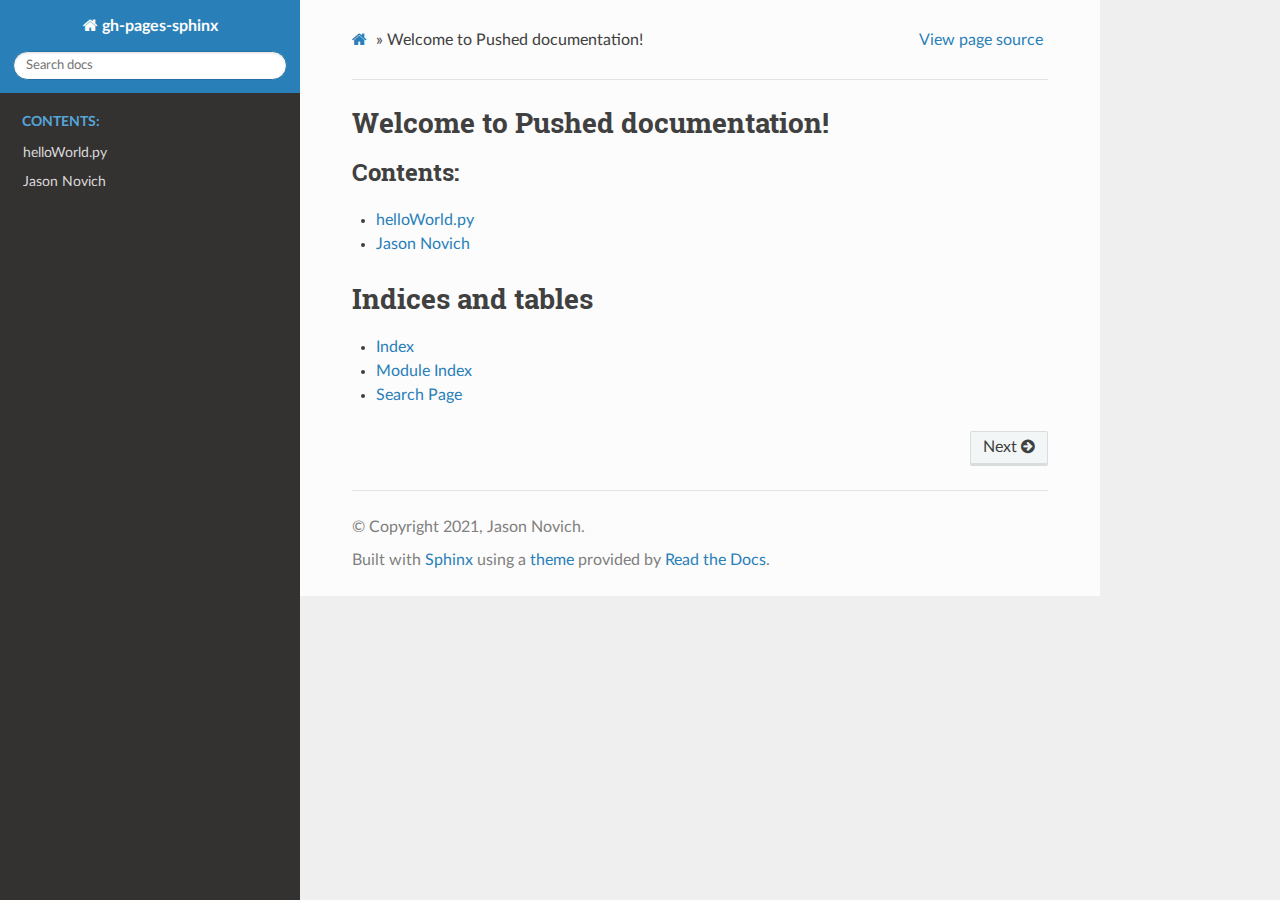
==== docs/_build/html/index.html @ b385422e "edited jason_novich_Profile.rst" ====
<!DOCTYPE html>
<html class="writer-html5" lang="en" >
<head>
  <meta charset="utf-8" />
  
  <meta name="viewport" content="width=device-width, initial-scale=1.0" />
  
  <title>Welcome to Pushed documentation! &mdash; gh-pages-sphinx 1.0.0 documentation</title>
  

  
  <link rel="stylesheet" href="_static/css/theme.css" type="text/css" />
  <link rel="stylesheet" href="_static/pygments.css" type="text/css" />

  
  

  
  

  

  
  <!--[if lt IE 9]>
    <script src="_static/js/html5shiv.min.js"></script>
  <![endif]-->
  
    
      <script type="text/javascript" id="documentation_options" data-url_root="./" src="_static/documentation_options.js"></script>
        <script src="_static/jquery.js"></script>
        <script src="_static/underscore.js"></script>
        <script src="_static/doctools.js"></script>
        <script src="_static/language_data.js"></script>
    
    <script type="text/javascript" src="_static/js/theme.js"></script>

    
    <link rel="index" title="Index" href="genindex.html" />
    <link rel="search" title="Search" href="search.html" />
    <link rel="next" title="helloWorld.py" href="autodoc.html" /> 
</head>

<body class="wy-body-for-nav">

   
  <div class="wy-grid-for-nav">
    
    <nav data-toggle="wy-nav-shift" class="wy-nav-side">
      <div class="wy-side-scroll">
        <div class="wy-side-nav-search" >
          

          
            <a href="#" class="icon icon-home"> gh-pages-sphinx
          

          
          </a>

          

          
<div role="search">
  <form id="rtd-search-form" class="wy-form" action="search.html" method="get">
    <input type="text" name="q" placeholder="Search docs" />
    <input type="hidden" name="check_keywords" value="yes" />
    <input type="hidden" name="area" value="default" />
  </form>
</div>

          
        </div>

        
        <div class="wy-menu wy-menu-vertical" data-spy="affix" role="navigation" aria-label="main navigation">
          
            
            
              
            
            
              <p class="caption"><span class="caption-text">Contents:</span></p>
<ul>
<li class="toctree-l1"><a class="reference internal" href="autodoc.html">helloWorld.py</a></li>
<li class="toctree-l1"><a class="reference internal" href="src/jason_novich_Profile.html">Jason Novich</a></li>
</ul>

            
          
        </div>
        
      </div>
    </nav>

    <section data-toggle="wy-nav-shift" class="wy-nav-content-wrap">

      
      <nav class="wy-nav-top" aria-label="top navigation">
        
          <i data-toggle="wy-nav-top" class="fa fa-bars"></i>
          <a href="#">gh-pages-sphinx</a>
        
      </nav>


      <div class="wy-nav-content">
        
        <div class="rst-content">
        
          

















<div role="navigation" aria-label="breadcrumbs navigation">

  <ul class="wy-breadcrumbs">
    
      <li><a href="#" class="icon icon-home"></a> &raquo;</li>
        
      <li>Welcome to Pushed documentation!</li>
    
    
      <li class="wy-breadcrumbs-aside">
        
          
            <a href="_sources/index.rst.txt" rel="nofollow"> View page source</a>
          
        
      </li>
    
  </ul>

  
  <hr/>
</div>
          <div role="main" class="document" itemscope="itemscope" itemtype="http://schema.org/Article">
           <div itemprop="articleBody">
            
  <div class="section" id="welcome-to-pushed-documentation">
<h1>Welcome to Pushed documentation!<a class="headerlink" href="#welcome-to-pushed-documentation" title="Permalink to this headline">¶</a></h1>
<div class="toctree-wrapper compound">
<p class="caption"><span class="caption-text">Contents:</span></p>
<ul>
<li class="toctree-l1"><a class="reference internal" href="autodoc.html">helloWorld.py</a></li>
<li class="toctree-l1"><a class="reference internal" href="src/jason_novich_Profile.html">Jason Novich</a></li>
</ul>
</div>
</div>
<div class="section" id="indices-and-tables">
<h1>Indices and tables<a class="headerlink" href="#indices-and-tables" title="Permalink to this headline">¶</a></h1>
<ul class="simple">
<li><p><a class="reference internal" href="genindex.html"><span class="std std-ref">Index</span></a></p></li>
<li><p><a class="reference internal" href="py-modindex.html"><span class="std std-ref">Module Index</span></a></p></li>
<li><p><a class="reference internal" href="search.html"><span class="std std-ref">Search Page</span></a></p></li>
</ul>
</div>


           </div>
           
          </div>
          <footer>
    <div class="rst-footer-buttons" role="navigation" aria-label="footer navigation">
        <a href="autodoc.html" class="btn btn-neutral float-right" title="helloWorld.py" accesskey="n" rel="next">Next <span class="fa fa-arrow-circle-right" aria-hidden="true"></span></a>
    </div>

  <hr/>

  <div role="contentinfo">
    <p>
        &#169; Copyright 2021, Jason Novich.

    </p>
  </div>
    
    
    
    Built with <a href="https://www.sphinx-doc.org/">Sphinx</a> using a
    
    <a href="https://github.com/readthedocs/sphinx_rtd_theme">theme</a>
    
    provided by <a href="https://readthedocs.org">Read the Docs</a>. 

</footer>
        </div>
      </div>

    </section>

  </div>
  

  <script type="text/javascript">
      jQuery(function () {
          SphinxRtdTheme.Navigation.enable(true);
      });
  </script>

  
  
    
   

</body>
</html>
---- docs/_build/html/_static/css/theme.css ----
html {
    box-sizing: border-box
}

*, :after, :before {
    box-sizing: inherit
}

article, aside, details, figcaption, figure, footer, header, hgroup, nav, section {
    display: block
}

audio, canvas, video {
    display: inline-block;
    *display: inline;
    *zoom: 1
}

[hidden], audio:not([controls]) {
    display: none
}

* {
    -webkit-box-sizing: border-box;
    -moz-box-sizing: border-box;
    box-sizing: border-box
}

html {
    font-size: 100%;
    -webkit-text-size-adjust: 100%;
    -ms-text-size-adjust: 100%
}

body {
    margin: 0
}

a:active, a:hover {
    outline: 0
}

abbr[title] {
    border-bottom: 1px dotted
}

b, strong {
    font-weight: 700
}

blockquote {
    margin: 0
}

dfn {
    font-style: italic
}

ins {
    background: #ff9;
    text-decoration: none
}

ins, mark {
    color: #000
}

mark {
    background: #ff0;
    font-style: italic;
    font-weight: 700
}

.rst-content code, .rst-content tt, code, kbd, pre, samp {
    font-family: monospace, serif;
    _font-family: courier new, monospace;
    font-size: 1em
}

pre {
    white-space: pre
}

q {
    quotes: none
}

q:after, q:before {
    content: "";
    content: none
}

small {
    font-size: 85%
}

sub, sup {
    font-size: 75%;
    line-height: 0;
    position: relative;
    vertical-align: baseline
}

sup {
    top: -.5em
}

sub {
    bottom: -.25em
}

dl, ol, ul {
    margin: 0;
    padding: 0;
    list-style: none;
    list-style-image: none
}

li {
    list-style: none
}

dd {
    margin: 0
}

img {
    border: 0;
    -ms-interpolation-mode: bicubic;
    vertical-align: middle;
    max-width: 100%
}

svg:not(:root) {
    overflow: hidden
}

figure, form {
    margin: 0
}

label {
    cursor: pointer
}

button, input, select, textarea {
    font-size: 100%;
    margin: 0;
    vertical-align: baseline;
    *vertical-align: middle
}

button, input {
    line-height: normal
}

button, input[type=button], input[type=reset], input[type=submit] {
    cursor: pointer;
    -webkit-appearance: button;
    *overflow: visible
}

button[disabled], input[disabled] {
    cursor: default
}

input[type=search] {
    -webkit-appearance: textfield;
    -moz-box-sizing: content-box;
    -webkit-box-sizing: content-box;
    box-sizing: content-box
}

textarea {
    resize: vertical
}

table {
    border-collapse: collapse;
    border-spacing: 0
}

td {
    vertical-align: top
}

.chromeframe {
    margin: .2em 0;
    background: #ccc;
    color: #000;
    padding: .2em 0
}

.ir {
    display: block;
    border: 0;
    text-indent: -999em;
    overflow: hidden;
    background-color: transparent;
    background-repeat: no-repeat;
    text-align: left;
    direction: ltr;
    *line-height: 0
}

.ir br {
    display: none
}

.hidden {
    display: none !important;
    visibility: hidden
}

.visuallyhidden {
    border: 0;
    clip: rect(0 0 0 0);
    height: 1px;
    margin: -1px;
    overflow: hidden;
    padding: 0;
    position: absolute;
    width: 1px
}

.visuallyhidden.focusable:active, .visuallyhidden.focusable:focus {
    clip: auto;
    height: auto;
    margin: 0;
    overflow: visible;
    position: static;
    width: auto
}

.invisible {
    visibility: hidden
}

.relative {
    position: relative
}

big, small {
    font-size: 100%
}

@media print {
    body, html, section {
        background: none !important
    }

    * {
        box-shadow: none !important;
        text-shadow: none !important;
        filter: none !important;
        -ms-filter: none !important
    }

    a, a:visited {
        text-decoration: underline
    }

    .ir a:after, a[href^="#"]:after, a[href^="javascript:"]:after {
        content: ""
    }

    blockquote, pre {
        page-break-inside: avoid
    }

    thead {
        display: table-header-group
    }

    img, tr {
        page-break-inside: avoid
    }

    img {
        max-width: 100% !important
    }

    @page {
        margin: .5cm
    }

    .rst-content .toctree-wrapper > p.caption, h2, h3, p {
        orphans: 3;
        widows: 3
    }

    .rst-content .toctree-wrapper > p.caption, h2, h3 {
        page-break-after: avoid
    }
}

.btn, .fa:before, .icon:before, .rst-content .admonition, .rst-content .admonition-title:before, .rst-content .admonition-todo, .rst-content .attention, .rst-content .caution, .rst-content .code-block-caption .headerlink:before, .rst-content .danger, .rst-content .error, .rst-content .hint, .rst-content .important, .rst-content .note, .rst-content .seealso, .rst-content .tip, .rst-content .warning, .rst-content code.download span:first-child:before, .rst-content dl dt .headerlink:before, .rst-content h1 .headerlink:before, .rst-content h2 .headerlink:before, .rst-content h3 .headerlink:before, .rst-content h4 .headerlink:before, .rst-content h5 .headerlink:before, .rst-content h6 .headerlink:before, .rst-content p.caption .headerlink:before, .rst-content table > caption .headerlink:before, .rst-content tt.download span:first-child:before, .wy-alert, .wy-dropdown .caret:before, .wy-inline-validate.wy-inline-validate-danger .wy-input-context:before, .wy-inline-validate.wy-inline-validate-info .wy-input-context:before, .wy-inline-validate.wy-inline-validate-success .wy-input-context:before, .wy-inline-validate.wy-inline-validate-warning .wy-input-context:before, .wy-menu-vertical li.current > a, .wy-menu-vertical li.current > a span.toctree-expand:before, .wy-menu-vertical li.on a, .wy-menu-vertical li.on a span.toctree-expand:before, .wy-menu-vertical li span.toctree-expand:before, .wy-nav-top a, .wy-side-nav-search .wy-dropdown > a, .wy-side-nav-search > a, input[type=color], input[type=date], input[type=datetime-local], input[type=datetime], input[type=email], input[type=month], input[type=number], input[type=password], input[type=search], input[type=tel], input[type=text], input[type=time], input[type=url], input[type=week], select, textarea {
    -webkit-font-smoothing: antialiased
}

.clearfix {
    *zoom: 1
}

.clearfix:after, .clearfix:before {
    display: table;
    content: ""
}

.clearfix:after {
    clear: both
}

/*!
 *  Font Awesome 4.7.0 by @davegandy - http://fontawesome.io - @fontawesome
 *  License - http://fontawesome.io/license (Font: SIL OFL 1.1, CSS: MIT License)
 */
@font-face {
    font-family: FontAwesome;
    src: url(fonts/fontawesome-webfont.eot?674f50d287a8c48dc19ba404d20fe713);
    src: url(fonts/fontawesome-webfont.eot?674f50d287a8c48dc19ba404d20fe713?#iefix&v=4.7.0) format("embedded-opentype"), url(fonts/fontawesome-webfont.woff2?af7ae505a9eed503f8b8e6982036873e) format("woff2"), url(fonts/fontawesome-webfont.woff?fee66e712a8a08eef5805a46892932ad) format("woff"), url(fonts/fontawesome-webfont.ttf?b06871f281fee6b241d60582ae9369b9) format("truetype"), url(fonts/fontawesome-webfont.svg?912ec66d7572ff821749319396470bde#fontawesomeregular) format("svg");
    font-weight: 400;
    font-style: normal
}

.fa, .icon, .rst-content .admonition-title, .rst-content .code-block-caption .headerlink, .rst-content code.download span:first-child, .rst-content dl dt .headerlink, .rst-content h1 .headerlink, .rst-content h2 .headerlink, .rst-content h3 .headerlink, .rst-content h4 .headerlink, .rst-content h5 .headerlink, .rst-content h6 .headerlink, .rst-content p.caption .headerlink, .rst-content table > caption .headerlink, .rst-content tt.download span:first-child, .wy-menu-vertical li.current > a span.toctree-expand, .wy-menu-vertical li.on a span.toctree-expand, .wy-menu-vertical li span.toctree-expand {
    display: inline-block;
    font: normal normal normal 14px/1 FontAwesome;
    font-size: inherit;
    text-rendering: auto;
    -webkit-font-smoothing: antialiased;
    -moz-osx-font-smoothing: grayscale
}

.fa-lg {
    font-size: 1.33333em;
    line-height: .75em;
    vertical-align: -15%
}

.fa-2x {
    font-size: 2em
}

.fa-3x {
    font-size: 3em
}

.fa-4x {
    font-size: 4em
}

.fa-5x {
    font-size: 5em
}

.fa-fw {
    width: 1.28571em;
    text-align: center
}

.fa-ul {
    padding-left: 0;
    margin-left: 2.14286em;
    list-style-type: none
}

.fa-ul > li {
    position: relative
}

.fa-li {
    position: absolute;
    left: -2.14286em;
    width: 2.14286em;
    top: .14286em;
    text-align: center
}

.fa-li.fa-lg {
    left: -1.85714em
}

.fa-border {
    padding: .2em .25em .15em;
    border: .08em solid #eee;
    border-radius: .1em
}

.fa-pull-left {
    float: left
}

.fa-pull-right {
    float: right
}

.fa-pull-left.icon, .fa.fa-pull-left, .rst-content .code-block-caption .fa-pull-left.headerlink, .rst-content .fa-pull-left.admonition-title, .rst-content code.download span.fa-pull-left:first-child, .rst-content dl dt .fa-pull-left.headerlink, .rst-content h1 .fa-pull-left.headerlink, .rst-content h2 .fa-pull-left.headerlink, .rst-content h3 .fa-pull-left.headerlink, .rst-content h4 .fa-pull-left.headerlink, .rst-content h5 .fa-pull-left.headerlink, .rst-content h6 .fa-pull-left.headerlink, .rst-content p.caption .fa-pull-left.headerlink, .rst-content table > caption .fa-pull-left.headerlink, .rst-content tt.download span.fa-pull-left:first-child, .wy-menu-vertical li.current > a span.fa-pull-left.toctree-expand, .wy-menu-vertical li.on a span.fa-pull-left.toctree-expand, .wy-menu-vertical li span.fa-pull-left.toctree-expand {
    margin-right: .3em
}

.fa-pull-right.icon, .fa.fa-pull-right, .rst-content .code-block-caption .fa-pull-right.headerlink, .rst-content .fa-pull-right.admonition-title, .rst-content code.download span.fa-pull-right:first-child, .rst-content dl dt .fa-pull-right.headerlink, .rst-content h1 .fa-pull-right.headerlink, .rst-content h2 .fa-pull-right.headerlink, .rst-content h3 .fa-pull-right.headerlink, .rst-content h4 .fa-pull-right.headerlink, .rst-content h5 .fa-pull-right.headerlink, .rst-content h6 .fa-pull-right.headerlink, .rst-content p.caption .fa-pull-right.headerlink, .rst-content table > caption .fa-pull-right.headerlink, .rst-content tt.download span.fa-pull-right:first-child, .wy-menu-vertical li.current > a span.fa-pull-right.toctree-expand, .wy-menu-vertical li.on a span.fa-pull-right.toctree-expand, .wy-menu-vertical li span.fa-pull-right.toctree-expand {
    margin-left: .3em
}

.pull-right {
    float: right
}

.pull-left {
    float: left
}

.fa.pull-left, .pull-left.icon, .rst-content .code-block-caption .pull-left.headerlink, .rst-content .pull-left.admonition-title, .rst-content code.download span.pull-left:first-child, .rst-content dl dt .pull-left.headerlink, .rst-content h1 .pull-left.headerlink, .rst-content h2 .pull-left.headerlink, .rst-content h3 .pull-left.headerlink, .rst-content h4 .pull-left.headerlink, .rst-content h5 .pull-left.headerlink, .rst-content h6 .pull-left.headerlink, .rst-content p.caption .pull-left.headerlink, .rst-content table > caption .pull-left.headerlink, .rst-content tt.download span.pull-left:first-child, .wy-menu-vertical li.current > a span.pull-left.toctree-expand, .wy-menu-vertical li.on a span.pull-left.toctree-expand, .wy-menu-vertical li span.pull-left.toctree-expand {
    margin-right: .3em
}

.fa.pull-right, .pull-right.icon, .rst-content .code-block-caption .pull-right.headerlink, .rst-content .pull-right.admonition-title, .rst-content code.download span.pull-right:first-child, .rst-content dl dt .pull-right.headerlink, .rst-content h1 .pull-right.headerlink, .rst-content h2 .pull-right.headerlink, .rst-content h3 .pull-right.headerlink, .rst-content h4 .pull-right.headerlink, .rst-content h5 .pull-right.headerlink, .rst-content h6 .pull-right.headerlink, .rst-content p.caption .pull-right.headerlink, .rst-content table > caption .pull-right.headerlink, .rst-content tt.download span.pull-right:first-child, .wy-menu-vertical li.current > a span.pull-right.toctree-expand, .wy-menu-vertical li.on a span.pull-right.toctree-expand, .wy-menu-vertical li span.pull-right.toctree-expand {
    margin-left: .3em
}

.fa-spin {
    -webkit-animation: fa-spin 2s linear infinite;
    animation: fa-spin 2s linear infinite
}

.fa-pulse {
    -webkit-animation: fa-spin 1s steps(8) infinite;
    animation: fa-spin 1s steps(8) infinite
}

@-webkit-keyframes fa-spin {
    0% {
        -webkit-transform: rotate(0deg);
        transform: rotate(0deg)
    }
    to {
        -webkit-transform: rotate(359deg);
        transform: rotate(359deg)
    }
}

@keyframes fa-spin {
    0% {
        -webkit-transform: rotate(0deg);
        transform: rotate(0deg)
    }
    to {
        -webkit-transform: rotate(359deg);
        transform: rotate(359deg)
    }
}

.fa-rotate-90 {
    -ms-filter: "progid:DXImageTransform.Microsoft.BasicImage(rotation=1)";
    -webkit-transform: rotate(90deg);
    -ms-transform: rotate(90deg);
    transform: rotate(90deg)
}

.fa-rotate-180 {
    -ms-filter: "progid:DXImageTransform.Microsoft.BasicImage(rotation=2)";
    -webkit-transform: rotate(180deg);
    -ms-transform: rotate(180deg);
    transform: rotate(180deg)
}

.fa-rotate-270 {
    -ms-filter: "progid:DXImageTransform.Microsoft.BasicImage(rotation=3)";
    -webkit-transform: rotate(270deg);
    -ms-transform: rotate(270deg);
    transform: rotate(270deg)
}

.fa-flip-horizontal {
    -ms-filter: "progid:DXImageTransform.Microsoft.BasicImage(rotation=0, mirror=1)";
    -webkit-transform: scaleX(-1);
    -ms-transform: scaleX(-1);
    transform: scaleX(-1)
}

.fa-flip-vertical {
    -ms-filter: "progid:DXImageTransform.Microsoft.BasicImage(rotation=2, mirror=1)";
    -webkit-transform: scaleY(-1);
    -ms-transform: scaleY(-1);
    transform: scaleY(-1)
}

:root .fa-flip-horizontal, :root .fa-flip-vertical, :root .fa-rotate-90, :root .fa-rotate-180, :root .fa-rotate-270 {
    filter: none
}

.fa-stack {
    position: relative;
    display: inline-block;
    width: 2em;
    height: 2em;
    line-height: 2em;
    vertical-align: middle
}

.fa-stack-1x, .fa-stack-2x {
    position: absolute;
    left: 0;
    width: 100%;
    text-align: center
}

.fa-stack-1x {
    line-height: inherit
}

.fa-stack-2x {
    font-size: 2em
}

.fa-inverse {
    color: #fff
}

.fa-glass:before {
    content: ""
}

.fa-music:before {
    content: ""
}

.fa-search:before, .icon-search:before {
    content: ""
}

.fa-envelope-o:before {
    content: ""
}

.fa-heart:before {
    content: ""
}

.fa-star:before {
    content: ""
}

.fa-star-o:before {
    content: ""
}

.fa-user:before {
    content: ""
}

.fa-film:before {
    content: ""
}

.fa-th-large:before {
    content: ""
}

.fa-th:before {
    content: ""
}

.fa-th-list:before {
    content: ""
}

.fa-check:before {
    content: ""
}

.fa-close:before, .fa-remove:before, .fa-times:before {
    content: ""
}

.fa-search-plus:before {
    content: ""
}

.fa-search-minus:before {
    content: ""
}

.fa-power-off:before {
    content: ""
}

.fa-signal:before {
    content: ""
}

.fa-cog:before, .fa-gear:before {
    content: ""
}

.fa-trash-o:before {
    content: ""
}

.fa-home:before, .icon-home:before {
    content: ""
}

.fa-file-o:before {
    content: ""
}

.fa-clock-o:before {
    content: ""
}

.fa-road:before {
    content: ""
}

.fa-download:before, .rst-content code.download span:first-child:before, .rst-content tt.download span:first-child:before {
    content: ""
}

.fa-arrow-circle-o-down:before {
    content: ""
}

.fa-arrow-circle-o-up:before {
    content: ""
}

.fa-inbox:before {
    content: ""
}

.fa-play-circle-o:before {
    content: ""
}

.fa-repeat:before, .fa-rotate-right:before {
    content: ""
}

.fa-refresh:before {
    content: ""
}

.fa-list-alt:before {
    content: ""
}

.fa-lock:before {
    content: ""
}

.fa-flag:before {
    content: ""
}

.fa-headphones:before {
    content: ""
}

.fa-volume-off:before {
    content: ""
}

.fa-volume-down:before {
    content: ""
}

.fa-volume-up:before {
    content: ""
}

.fa-qrcode:before {
    content: ""
}

.fa-barcode:before {
    content: ""
}

.fa-tag:before {
    content: ""
}

.fa-tags:before {
    content: ""
}

.fa-book:before, .icon-book:before {
    content: ""
}

.fa-bookmark:before {
    content: ""
}

.fa-print:before {
    content: ""
}

.fa-camera:before {
    content: ""
}

.fa-font:before {
    content: ""
}

.fa-bold:before {
    content: ""
}

.fa-italic:before {
    content: ""
}

.fa-text-height:before {
    content: ""
}

.fa-text-width:before {
    content: ""
}

.fa-align-left:before {
    content: ""
}

.fa-align-center:before {
    content: ""
}

.fa-align-right:before {
    content: ""
}

.fa-align-justify:before {
    content: ""
}

.fa-list:before {
    content: ""
}

.fa-dedent:before, .fa-outdent:before {
    content: ""
}

.fa-indent:before {
    content: ""
}

.fa-video-camera:before {
    content: ""
}

.fa-image:before, .fa-photo:before, .fa-picture-o:before {
    content: ""
}

.fa-pencil:before {
    content: ""
}

.fa-map-marker:before {
    content: ""
}

.fa-adjust:before {
    content: ""
}

.fa-tint:before {
    content: ""
}

.fa-edit:before, .fa-pencil-square-o:before {
    content: ""
}

.fa-share-square-o:before {
    content: ""
}

.fa-check-square-o:before {
    content: ""
}

.fa-arrows:before {
    content: ""
}

.fa-step-backward:before {
    content: ""
}

.fa-fast-backward:before {
    content: ""
}

.fa-backward:before {
    content: ""
}

.fa-play:before {
    content: ""
}

.fa-pause:before {
    content: ""
}

.fa-stop:before {
    content: ""
}

.fa-forward:before {
    content: ""
}

.fa-fast-forward:before {
    content: ""
}

.fa-step-forward:before {
    content: ""
}

.fa-eject:before {
    content: ""
}

.fa-chevron-left:before {
    content: ""
}

.fa-chevron-right:before {
    content: ""
}

.fa-plus-circle:before {
    content: ""
}

.fa-minus-circle:before {
    content: ""
}

.fa-times-circle:before, .wy-inline-validate.wy-inline-validate-danger .wy-input-context:before {
    content: ""
}

.fa-check-circle:before, .wy-inline-validate.wy-inline-validate-success .wy-input-context:before {
    content: ""
}

.fa-question-circle:before {
    content: ""
}

.fa-info-circle:before {
    content: ""
}

.fa-crosshairs:before {
    content: ""
}

.fa-times-circle-o:before {
    content: ""
}

.fa-check-circle-o:before {
    content: ""
}

.fa-ban:before {
    content: ""
}

.fa-arrow-left:before {
    content: ""
}

.fa-arrow-right:before {
    content: ""
}

.fa-arrow-up:before {
    content: ""
}

.fa-arrow-down:before {
    content: ""
}

.fa-mail-forward:before, .fa-share:before {
    content: ""
}

.fa-expand:before {
    content: ""
}

.fa-compress:before {
    content: ""
}

.fa-plus:before {
    content: ""
}

.fa-minus:before {
    content: ""
}

.fa-asterisk:before {
    content: ""
}

.fa-exclamation-circle:before, .rst-content .admonition-title:before, .wy-inline-validate.wy-inline-validate-info .wy-input-context:before, .wy-inline-validate.wy-inline-validate-warning .wy-input-context:before {
    content: ""
}

.fa-gift:before {
    content: ""
}

.fa-leaf:before {
    content: ""
}

.fa-fire:before, .icon-fire:before {
    content: ""
}

.fa-eye:before {
    content: ""
}

.fa-eye-slash:before {
    content: ""
}

.fa-exclamation-triangle:before, .fa-warning:before {
    content: ""
}

.fa-plane:before {
    content: ""
}

.fa-calendar:before {
    content: ""
}

.fa-random:before {
    content: ""
}

.fa-comment:before {
    content: ""
}

.fa-magnet:before {
    content: ""
}

.fa-chevron-up:before {
    content: ""
}

.fa-chevron-down:before {
    content: ""
}

.fa-retweet:before {
    content: ""
}

.fa-shopping-cart:before {
    content: ""
}

.fa-folder:before {
    content: ""
}

.fa-folder-open:before {
    content: ""
}

.fa-arrows-v:before {
    content: ""
}

.fa-arrows-h:before {
    content: ""
}

.fa-bar-chart-o:before, .fa-bar-chart:before {
    content: ""
}

.fa-twitter-square:before {
    content: ""
}

.fa-facebook-square:before {
    content: ""
}

.fa-camera-retro:before {
    content: ""
}

.fa-key:before {
    content: ""
}

.fa-cogs:before, .fa-gears:before {
    content: ""
}

.fa-comments:before {
    content: ""
}

.fa-thumbs-o-up:before {
    content: ""
}

.fa-thumbs-o-down:before {
    content: ""
}

.fa-star-half:before {
    content: ""
}

.fa-heart-o:before {
    content: ""
}

.fa-sign-out:before {
    content: ""
}

.fa-linkedin-square:before {
    content: ""
}

.fa-thumb-tack:before {
    content: ""
}

.fa-external-link:before {
    content: ""
}

.fa-sign-in:before {
    content: ""
}

.fa-trophy:before {
    content: ""
}

.fa-github-square:before {
    content: ""
}

.fa-upload:before {
    content: ""
}

.fa-lemon-o:before {
    content: ""
}

.fa-phone:before {
    content: ""
}

.fa-square-o:before {
    content: ""
}

.fa-bookmark-o:before {
    content: ""
}

.fa-phone-square:before {
    content: ""
}

.fa-twitter:before {
    content: ""
}

.fa-facebook-f:before, .fa-facebook:before {
    content: ""
}

.fa-github:before, .icon-github:before {
    content: ""
}

.fa-unlock:before {
    content: ""
}

.fa-credit-card:before {
    content: ""
}

.fa-feed:before, .fa-rss:before {
    content: ""
}

.fa-hdd-o:before {
    content: ""
}

.fa-bullhorn:before {
    content: ""
}

.fa-bell:before {
    content: ""
}

.fa-certificate:before {
    content: ""
}

.fa-hand-o-right:before {
    content: ""
}

.fa-hand-o-left:before {
    content: ""
}

.fa-hand-o-up:before {
    content: ""
}

.fa-hand-o-down:before {
    content: ""
}

.fa-arrow-circle-left:before, .icon-circle-arrow-left:before {
    content: ""
}

.fa-arrow-circle-right:before, .icon-circle-arrow-right:before {
    content: ""
}

.fa-arrow-circle-up:before {
    content: ""
}

.fa-arrow-circle-down:before {
    content: ""
}

.fa-globe:before {
    content: ""
}

.fa-wrench:before {
    content: ""
}

.fa-tasks:before {
    content: ""
}

.fa-filter:before {
    content: ""
}

.fa-briefcase:before {
    content: ""
}

.fa-arrows-alt:before {
    content: ""
}

.fa-group:before, .fa-users:before {
    content: ""
}

.fa-chain:before, .fa-link:before, .icon-link:before {
    content: ""
}

.fa-cloud:before {
    content: ""
}

.fa-flask:before {
    content: ""
}

.fa-cut:before, .fa-scissors:before {
    content: ""
}

.fa-copy:before, .fa-files-o:before {
    content: ""
}

.fa-paperclip:before {
    content: ""
}

.fa-floppy-o:before, .fa-save:before {
    content: ""
}

.fa-square:before {
    content: ""
}

.fa-bars:before, .fa-navicon:before, .fa-reorder:before {
    content: ""
}

.fa-list-ul:before {
    content: ""
}

.fa-list-ol:before {
    content: ""
}

.fa-strikethrough:before {
    content: ""
}

.fa-underline:before {
    content: ""
}

.fa-table:before {
    content: ""
}

.fa-magic:before {
    content: ""
}

.fa-truck:before {
    content: ""
}

.fa-pinterest:before {
    content: ""
}

.fa-pinterest-square:before {
    content: ""
}

.fa-google-plus-square:before {
    content: ""
}

.fa-google-plus:before {
    content: ""
}

.fa-money:before {
    content: ""
}

.fa-caret-down:before, .icon-caret-down:before, .wy-dropdown .caret:before {
    content: ""
}

.fa-caret-up:before {
    content: ""
}

.fa-caret-left:before {
    content: ""
}

.fa-caret-right:before {
    content: ""
}

.fa-columns:before {
    content: ""
}

.fa-sort:before, .fa-unsorted:before {
    content: ""
}

.fa-sort-desc:before, .fa-sort-down:before {
    content: ""
}

.fa-sort-asc:before, .fa-sort-up:before {
    content: ""
}

.fa-envelope:before {
    content: ""
}

.fa-linkedin:before {
    content: ""
}

.fa-rotate-left:before, .fa-undo:before {
    content: ""
}

.fa-gavel:before, .fa-legal:before {
    content: ""
}

.fa-dashboard:before, .fa-tachometer:before {
    content: ""
}

.fa-comment-o:before {
    content: ""
}

.fa-comments-o:before {
    content: ""
}

.fa-bolt:before, .fa-flash:before {
    content: ""
}

.fa-sitemap:before {
    content: ""
}

.fa-umbrella:before {
    content: ""
}

.fa-clipboard:before, .fa-paste:before {
    content: ""
}

.fa-lightbulb-o:before {
    content: ""
}

.fa-exchange:before {
    content: ""
}

.fa-cloud-download:before {
    content: ""
}

.fa-cloud-upload:before {
    content: ""
}

.fa-user-md:before {
    content: ""
}

.fa-stethoscope:before {
    content: ""
}

.fa-suitcase:before {
    content: ""
}

.fa-bell-o:before {
    content: ""
}

.fa-coffee:before {
    content: ""
}

.fa-cutlery:before {
    content: ""
}

.fa-file-text-o:before {
    content: ""
}

.fa-building-o:before {
    content: ""
}

.fa-hospital-o:before {
    content: ""
}

.fa-ambulance:before {
    content: ""
}

.fa-medkit:before {
    content: ""
}

.fa-fighter-jet:before {
    content: ""
}

.fa-beer:before {
    content: ""
}

.fa-h-square:before {
    content: ""
}

.fa-plus-square:before {
    content: ""
}

.fa-angle-double-left:before {
    content: ""
}

.fa-angle-double-right:before {
    content: ""
}

.fa-angle-double-up:before {
    content: ""
}

.fa-angle-double-down:before {
    content: ""
}

.fa-angle-left:before {
    content: ""
}

.fa-angle-right:before {
    content: ""
}

.fa-angle-up:before {
    content: ""
}

.fa-angle-down:before {
    content: ""
}

.fa-desktop:before {
    content: ""
}

.fa-laptop:before {
    content: ""
}

.fa-tablet:before {
    content: ""
}

.fa-mobile-phone:before, .fa-mobile:before {
    content: ""
}

.fa-circle-o:before {
    content: ""
}

.fa-quote-left:before {
    content: ""
}

.fa-quote-right:before {
    content: ""
}

.fa-spinner:before {
    content: ""
}

.fa-circle:before {
    content: ""
}

.fa-mail-reply:before, .fa-reply:before {
    content: ""
}

.fa-github-alt:before {
    content: ""
}

.fa-folder-o:before {
    content: ""
}

.fa-folder-open-o:before {
    content: ""
}

.fa-smile-o:before {
    content: ""
}

.fa-frown-o:before {
    content: ""
}

.fa-meh-o:before {
    content: ""
}

.fa-gamepad:before {
    content: ""
}

.fa-keyboard-o:before {
    content: ""
}

.fa-flag-o:before {
    content: ""
}

.fa-flag-checkered:before {
    content: ""
}

.fa-terminal:before {
    content: ""
}

.fa-code:before {
    content: ""
}

.fa-mail-reply-all:before, .fa-reply-all:before {
    content: ""
}

.fa-star-half-empty:before, .fa-star-half-full:before, .fa-star-half-o:before {
    content: ""
}

.fa-location-arrow:before {
    content: ""
}

.fa-crop:before {
    content: ""
}

.fa-code-fork:before {
    content: ""
}

.fa-chain-broken:before, .fa-unlink:before {
    content: ""
}

.fa-question:before {
    content: ""
}

.fa-info:before {
    content: ""
}

.fa-exclamation:before {
    content: ""
}

.fa-superscript:before {
    content: ""
}

.fa-subscript:before {
    content: ""
}

.fa-eraser:before {
    content: ""
}

.fa-puzzle-piece:before {
    content: ""
}

.fa-microphone:before {
    content: ""
}

.fa-microphone-slash:before {
    content: ""
}

.fa-shield:before {
    content: ""
}

.fa-calendar-o:before {
    content: ""
}

.fa-fire-extinguisher:before {
    content: ""
}

.fa-rocket:before {
    content: ""
}

.fa-maxcdn:before {
    content: ""
}

.fa-chevron-circle-left:before {
    content: ""
}

.fa-chevron-circle-right:before {
    content: ""
}

.fa-chevron-circle-up:before {
    content: ""
}

.fa-chevron-circle-down:before {
    content: ""
}

.fa-html5:before {
    content: ""
}

.fa-css3:before {
    content: ""
}

.fa-anchor:before {
    content: ""
}

.fa-unlock-alt:before {
    content: ""
}

.fa-bullseye:before {
    content: ""
}

.fa-ellipsis-h:before {
    content: ""
}

.fa-ellipsis-v:before {
    content: ""
}

.fa-rss-square:before {
    content: ""
}

.fa-play-circle:before {
    content: ""
}

.fa-ticket:before {
    content: ""
}

.fa-minus-square:before {
    content: ""
}

.fa-minus-square-o:before, .wy-menu-vertical li.current > a span.toctree-expand:before, .wy-menu-vertical li.on a span.toctree-expand:before {
    content: ""
}

.fa-level-up:before {
    content: ""
}

.fa-level-down:before {
    content: ""
}

.fa-check-square:before {
    content: ""
}

.fa-pencil-square:before {
    content: ""
}

.fa-external-link-square:before {
    content: ""
}

.fa-share-square:before {
    content: ""
}

.fa-compass:before {
    content: ""
}

.fa-caret-square-o-down:before, .fa-toggle-down:before {
    content: ""
}

.fa-caret-square-o-up:before, .fa-toggle-up:before {
    content: ""
}

.fa-caret-square-o-right:before, .fa-toggle-right:before {
    content: ""
}

.fa-eur:before, .fa-euro:before {
    content: ""
}

.fa-gbp:before {
    content: ""
}

.fa-dollar:before, .fa-usd:before {
    content: ""
}

.fa-inr:before, .fa-rupee:before {
    content: ""
}

.fa-cny:before, .fa-jpy:before, .fa-rmb:before, .fa-yen:before {
    content: ""
}

.fa-rouble:before, .fa-rub:before, .fa-ruble:before {
    content: ""
}

.fa-krw:before, .fa-won:before {
    content: ""
}

.fa-bitcoin:before, .fa-btc:before {
    content: ""
}

.fa-file:before {
    content: ""
}

.fa-file-text:before {
    content: ""
}

.fa-sort-alpha-asc:before {
    content: ""
}

.fa-sort-alpha-desc:before {
    content: ""
}

.fa-sort-amount-asc:before {
    content: ""
}

.fa-sort-amount-desc:before {
    content: ""
}

.fa-sort-numeric-asc:before {
    content: ""
}

.fa-sort-numeric-desc:before {
    content: ""
}

.fa-thumbs-up:before {
    content: ""
}

.fa-thumbs-down:before {
    content: ""
}

.fa-youtube-square:before {
    content: ""
}

.fa-youtube:before {
    content: ""
}

.fa-xing:before {
    content: ""
}

.fa-xing-square:before {
    content: ""
}

.fa-youtube-play:before {
    content: ""
}

.fa-dropbox:before {
    content: ""
}

.fa-stack-overflow:before {
    content: ""
}

.fa-instagram:before {
    content: ""
}

.fa-flickr:before {
    content: ""
}

.fa-adn:before {
    content: ""
}

.fa-bitbucket:before, .icon-bitbucket:before {
    content: ""
}

.fa-bitbucket-square:before {
    content: ""
}

.fa-tumblr:before {
    content: ""
}

.fa-tumblr-square:before {
    content: ""
}

.fa-long-arrow-down:before {
    content: ""
}

.fa-long-arrow-up:before {
    content: ""
}

.fa-long-arrow-left:before {
    content: ""
}

.fa-long-arrow-right:before {
    content: ""
}

.fa-apple:before {
    content: ""
}

.fa-windows:before {
    content: ""
}

.fa-android:before {
    content: ""
}

.fa-linux:before {
    content: ""
}

.fa-dribbble:before {
    content: ""
}

.fa-skype:before {
    content: ""
}

.fa-foursquare:before {
    content: ""
}

.fa-trello:before {
    content: ""
}

.fa-female:before {
    content: ""
}

.fa-male:before {
    content: ""
}

.fa-gittip:before, .fa-gratipay:before {
    content: ""
}

.fa-sun-o:before {
    content: ""
}

.fa-moon-o:before {
    content: ""
}

.fa-archive:before {
    content: ""
}

.fa-bug:before {
    content: ""
}

.fa-vk:before {
    content: ""
}

.fa-weibo:before {
    content: ""
}

.fa-renren:before {
    content: ""
}

.fa-pagelines:before {
    content: ""
}

.fa-stack-exchange:before {
    content: ""
}

.fa-arrow-circle-o-right:before {
    content: ""
}

.fa-arrow-circle-o-left:before {
    content: ""
}

.fa-caret-square-o-left:before, .fa-toggle-left:before {
    content: ""
}

.fa-dot-circle-o:before {
    content: ""
}

.fa-wheelchair:before {
    content: ""
}

.fa-vimeo-square:before {
    content: ""
}

.fa-try:before, .fa-turkish-lira:before {
    content: ""
}

.fa-plus-square-o:before, .wy-menu-vertical li span.toctree-expand:before {
    content: ""
}

.fa-space-shuttle:before {
    content: ""
}

.fa-slack:before {
    content: ""
}

.fa-envelope-square:before {
    content: ""
}

.fa-wordpress:before {
    content: ""
}

.fa-openid:before {
    content: ""
}

.fa-bank:before, .fa-institution:before, .fa-university:before {
    content: ""
}

.fa-graduation-cap:before, .fa-mortar-board:before {
    content: ""
}

.fa-yahoo:before {
    content: ""
}

.fa-google:before {
    content: ""
}

.fa-reddit:before {
    content: ""
}

.fa-reddit-square:before {
    content: ""
}

.fa-stumbleupon-circle:before {
    content: ""
}

.fa-stumbleupon:before {
    content: ""
}

.fa-delicious:before {
    content: ""
}

.fa-digg:before {
    content: ""
}

.fa-pied-piper-pp:before {
    content: ""
}

.fa-pied-piper-alt:before {
    content: ""
}

.fa-drupal:before {
    content: ""
}

.fa-joomla:before {
    content: ""
}

.fa-language:before {
    content: ""
}

.fa-fax:before {
    content: ""
}

.fa-building:before {
    content: ""
}

.fa-child:before {
    content: ""
}

.fa-paw:before {
    content: ""
}

.fa-spoon:before {
    content: ""
}

.fa-cube:before {
    content: ""
}

.fa-cubes:before {
    content: ""
}

.fa-behance:before {
    content: ""
}

.fa-behance-square:before {
    content: ""
}

.fa-steam:before {
    content: ""
}

.fa-steam-square:before {
    content: ""
}

.fa-recycle:before {
    content: ""
}

.fa-automobile:before, .fa-car:before {
    content: ""
}

.fa-cab:before, .fa-taxi:before {
    content: ""
}

.fa-tree:before {
    content: ""
}

.fa-spotify:before {
    content: ""
}

.fa-deviantart:before {
    content: ""
}

.fa-soundcloud:before {
    content: ""
}

.fa-database:before {
    content: ""
}

.fa-file-pdf-o:before {
    content: ""
}

.fa-file-word-o:before {
    content: ""
}

.fa-file-excel-o:before {
    content: ""
}

.fa-file-powerpoint-o:before {
    content: ""
}

.fa-file-image-o:before, .fa-file-photo-o:before, .fa-file-picture-o:before {
    content: ""
}

.fa-file-archive-o:before, .fa-file-zip-o:before {
    content: ""
}

.fa-file-audio-o:before, .fa-file-sound-o:before {
    content: ""
}

.fa-file-movie-o:before, .fa-file-video-o:before {
    content: ""
}

.fa-file-code-o:before {
    content: ""
}

.fa-vine:before {
    content: ""
}

.fa-codepen:before {
    content: ""
}

.fa-jsfiddle:before {
    content: ""
}

.fa-life-bouy:before, .fa-life-buoy:before, .fa-life-ring:before, .fa-life-saver:before, .fa-support:before {
    content: ""
}

.fa-circle-o-notch:before {
    content: ""
}

.fa-ra:before, .fa-rebel:before, .fa-resistance:before {
    content: ""
}

.fa-empire:before, .fa-ge:before {
    content: ""
}

.fa-git-square:before {
    content: ""
}

.fa-git:before {
    content: ""
}

.fa-hacker-news:before, .fa-y-combinator-square:before, .fa-yc-square:before {
    content: ""
}

.fa-tencent-weibo:before {
    content: ""
}

.fa-qq:before {
    content: ""
}

.fa-wechat:before, .fa-weixin:before {
    content: ""
}

.fa-paper-plane:before, .fa-send:before {
    content: ""
}

.fa-paper-plane-o:before, .fa-send-o:before {
    content: ""
}

.fa-history:before {
    content: ""
}

.fa-circle-thin:before {
    content: ""
}

.fa-header:before {
    content: ""
}

.fa-paragraph:before {
    content: ""
}

.fa-sliders:before {
    content: ""
}

.fa-share-alt:before {
    content: ""
}

.fa-share-alt-square:before {
    content: ""
}

.fa-bomb:before {
    content: ""
}

.fa-futbol-o:before, .fa-soccer-ball-o:before {
    content: ""
}

.fa-tty:before {
    content: ""
}

.fa-binoculars:before {
    content: ""
}

.fa-plug:before {
    content: ""
}

.fa-slideshare:before {
    content: ""
}

.fa-twitch:before {
    content: ""
}

.fa-yelp:before {
    content: ""
}

.fa-newspaper-o:before {
    content: ""
}

.fa-wifi:before {
    content: ""
}

.fa-calculator:before {
    content: ""
}

.fa-paypal:before {
    content: ""
}

.fa-google-wallet:before {
    content: ""
}

.fa-cc-visa:before {
    content: ""
}

.fa-cc-mastercard:before {
    content: ""
}

.fa-cc-discover:before {
    content: ""
}

.fa-cc-amex:before {
    content: ""
}

.fa-cc-paypal:before {
    content: ""
}

.fa-cc-stripe:before {
    content: ""
}

.fa-bell-slash:before {
    content: ""
}

.fa-bell-slash-o:before {
    content: ""
}

.fa-trash:before {
    content: ""
}

.fa-copyright:before {
    content: ""
}

.fa-at:before {
    content: ""
}

.fa-eyedropper:before {
    content: ""
}

.fa-paint-brush:before {
    content: ""
}

.fa-birthday-cake:before {
    content: ""
}

.fa-area-chart:before {
    content: ""
}

.fa-pie-chart:before {
    content: ""
}

.fa-line-chart:before {
    content: ""
}

.fa-lastfm:before {
    content: ""
}

.fa-lastfm-square:before {
    content: ""
}

.fa-toggle-off:before {
    content: ""
}

.fa-toggle-on:before {
    content: ""
}

.fa-bicycle:before {
    content: ""
}

.fa-bus:before {
    content: ""
}

.fa-ioxhost:before {
    content: ""
}

.fa-angellist:before {
    content: ""
}

.fa-cc:before {
    content: ""
}

.fa-ils:before, .fa-shekel:before, .fa-sheqel:before {
    content: ""
}

.fa-meanpath:before {
    content: ""
}

.fa-buysellads:before {
    content: ""
}

.fa-connectdevelop:before {
    content: ""
}

.fa-dashcube:before {
    content: ""
}

.fa-forumbee:before {
    content: ""
}

.fa-leanpub:before {
    content: ""
}

.fa-sellsy:before {
    content: ""
}

.fa-shirtsinbulk:before {
    content: ""
}

.fa-simplybuilt:before {
    content: ""
}

.fa-skyatlas:before {
    content: ""
}

.fa-cart-plus:before {
    content: ""
}

.fa-cart-arrow-down:before {
    content: ""
}

.fa-diamond:before {
    content: ""
}

.fa-ship:before {
    content: ""
}

.fa-user-secret:before {
    content: ""
}

.fa-motorcycle:before {
    content: ""
}

.fa-street-view:before {
    content: ""
}

.fa-heartbeat:before {
    content: ""
}

.fa-venus:before {
    content: ""
}

.fa-mars:before {
    content: ""
}

.fa-mercury:before {
    content: ""
}

.fa-intersex:before, .fa-transgender:before {
    content: ""
}

.fa-transgender-alt:before {
    content: ""
}

.fa-venus-double:before {
    content: ""
}

.fa-mars-double:before {
    content: ""
}

.fa-venus-mars:before {
    content: ""
}

.fa-mars-stroke:before {
    content: ""
}

.fa-mars-stroke-v:before {
    content: ""
}

.fa-mars-stroke-h:before {
    content: ""
}

.fa-neuter:before {
    content: ""
}

.fa-genderless:before {
    content: ""
}

.fa-facebook-official:before {
    content: ""
}

.fa-pinterest-p:before {
    content: ""
}

.fa-whatsapp:before {
    content: ""
}

.fa-server:before {
    content: ""
}

.fa-user-plus:before {
    content: ""
}

.fa-user-times:before {
    content: ""
}

.fa-bed:before, .fa-hotel:before {
    content: ""
}

.fa-viacoin:before {
    content: ""
}

.fa-train:before {
    content: ""
}

.fa-subway:before {
    content: ""
}

.fa-medium:before {
    content: ""
}

.fa-y-combinator:before, .fa-yc:before {
    content: ""
}

.fa-optin-monster:before {
    content: ""
}

.fa-opencart:before {
    content: ""
}

.fa-expeditedssl:before {
    content: ""
}

.fa-battery-4:before, .fa-battery-full:before, .fa-battery:before {
    content: ""
}

.fa-battery-3:before, .fa-battery-three-quarters:before {
    content: ""
}

.fa-battery-2:before, .fa-battery-half:before {
    content: ""
}

.fa-battery-1:before, .fa-battery-quarter:before {
    content: ""
}

.fa-battery-0:before, .fa-battery-empty:before {
    content: ""
}

.fa-mouse-pointer:before {
    content: ""
}

.fa-i-cursor:before {
    content: ""
}

.fa-object-group:before {
    content: ""
}

.fa-object-ungroup:before {
    content: ""
}

.fa-sticky-note:before {
    content: ""
}

.fa-sticky-note-o:before {
    content: ""
}

.fa-cc-jcb:before {
    content: ""
}

.fa-cc-diners-club:before {
    content: ""
}

.fa-clone:before {
    content: ""
}

.fa-balance-scale:before {
    content: ""
}

.fa-hourglass-o:before {
    content: ""
}

.fa-hourglass-1:before, .fa-hourglass-start:before {
    content: ""
}

.fa-hourglass-2:before, .fa-hourglass-half:before {
    content: ""
}

.fa-hourglass-3:before, .fa-hourglass-end:before {
    content: ""
}

.fa-hourglass:before {
    content: ""
}

.fa-hand-grab-o:before, .fa-hand-rock-o:before {
    content: ""
}

.fa-hand-paper-o:before, .fa-hand-stop-o:before {
    content: ""
}

.fa-hand-scissors-o:before {
    content: ""
}

.fa-hand-lizard-o:before {
    content: ""
}

.fa-hand-spock-o:before {
    content: ""
}

.fa-hand-pointer-o:before {
    content: ""
}

.fa-hand-peace-o:before {
    content: ""
}

.fa-trademark:before {
    content: ""
}

.fa-registered:before {
    content: ""
}

.fa-creative-commons:before {
    content: ""
}

.fa-gg:before {
    content: ""
}

.fa-gg-circle:before {
    content: ""
}

.fa-tripadvisor:before {
    content: ""
}

.fa-odnoklassniki:before {
    content: ""
}

.fa-odnoklassniki-square:before {
    content: ""
}

.fa-get-pocket:before {
    content: ""
}

.fa-wikipedia-w:before {
    content: ""
}

.fa-safari:before {
    content: ""
}

.fa-chrome:before {
    content: ""
}

.fa-firefox:before {
    content: ""
}

.fa-opera:before {
    content: ""
}

.fa-internet-explorer:before {
    content: ""
}

.fa-television:before, .fa-tv:before {
    content: ""
}

.fa-contao:before {
    content: ""
}

.fa-500px:before {
    content: ""
}

.fa-amazon:before {
    content: ""
}

.fa-calendar-plus-o:before {
    content: ""
}

.fa-calendar-minus-o:before {
    content: ""
}

.fa-calendar-times-o:before {
    content: ""
}

.fa-calendar-check-o:before {
    content: ""
}

.fa-industry:before {
    content: ""
}

.fa-map-pin:before {
    content: ""
}

.fa-map-signs:before {
    content: ""
}

.fa-map-o:before {
    content: ""
}

.fa-map:before {
    content: ""
}

.fa-commenting:before {
    content: ""
}

.fa-commenting-o:before {
    content: ""
}

.fa-houzz:before {
    content: ""
}

.fa-vimeo:before {
    content: ""
}

.fa-black-tie:before {
    content: ""
}

.fa-fonticons:before {
    content: ""
}

.fa-reddit-alien:before {
    content: ""
}

.fa-edge:before {
    content: ""
}

.fa-credit-card-alt:before {
    content: ""
}

.fa-codiepie:before {
    content: ""
}

.fa-modx:before {
    content: ""
}

.fa-fort-awesome:before {
    content: ""
}

.fa-usb:before {
    content: ""
}

.fa-product-hunt:before {
    content: ""
}

.fa-mixcloud:before {
    content: ""
}

.fa-scribd:before {
    content: ""
}

.fa-pause-circle:before {
    content: ""
}

.fa-pause-circle-o:before {
    content: ""
}

.fa-stop-circle:before {
    content: ""
}

.fa-stop-circle-o:before {
    content: ""
}

.fa-shopping-bag:before {
    content: ""
}

.fa-shopping-basket:before {
    content: ""
}

.fa-hashtag:before {
    content: ""
}

.fa-bluetooth:before {
    content: ""
}

.fa-bluetooth-b:before {
    content: ""
}

.fa-percent:before {
    content: ""
}

.fa-gitlab:before, .icon-gitlab:before {
    content: ""
}

.fa-wpbeginner:before {
    content: ""
}

.fa-wpforms:before {
    content: ""
}

.fa-envira:before {
    content: ""
}

.fa-universal-access:before {
    content: ""
}

.fa-wheelchair-alt:before {
    content: ""
}

.fa-question-circle-o:before {
    content: ""
}

.fa-blind:before {
    content: ""
}

.fa-audio-description:before {
    content: ""
}

.fa-volume-control-phone:before {
    content: ""
}

.fa-braille:before {
    content: ""
}

.fa-assistive-listening-systems:before {
    content: ""
}

.fa-american-sign-language-interpreting:before, .fa-asl-interpreting:before {
    content: ""
}

.fa-deaf:before, .fa-deafness:before, .fa-hard-of-hearing:before {
    content: ""
}

.fa-glide:before {
    content: ""
}

.fa-glide-g:before {
    content: ""
}

.fa-sign-language:before, .fa-signing:before {
    content: ""
}

.fa-low-vision:before {
    content: ""
}

.fa-viadeo:before {
    content: ""
}

.fa-viadeo-square:before {
    content: ""
}

.fa-snapchat:before {
    content: ""
}

.fa-snapchat-ghost:before {
    content: ""
}

.fa-snapchat-square:before {
    content: ""
}

.fa-pied-piper:before {
    content: ""
}

.fa-first-order:before {
    content: ""
}

.fa-yoast:before {
    content: ""
}

.fa-themeisle:before {
    content: ""
}

.fa-google-plus-circle:before, .fa-google-plus-official:before {
    content: ""
}

.fa-fa:before, .fa-font-awesome:before {
    content: ""
}

.fa-handshake-o:before {
    content: ""
}

.fa-envelope-open:before {
    content: ""
}

.fa-envelope-open-o:before {
    content: ""
}

.fa-linode:before {
    content: ""
}

.fa-address-book:before {
    content: ""
}

.fa-address-book-o:before {
    content: ""
}

.fa-address-card:before, .fa-vcard:before {
    content: ""
}

.fa-address-card-o:before, .fa-vcard-o:before {
    content: ""
}

.fa-user-circle:before {
    content: ""
}

.fa-user-circle-o:before {
    content: ""
}

.fa-user-o:before {
    content: ""
}

.fa-id-badge:before {
    content: ""
}

.fa-drivers-license:before, .fa-id-card:before {
    content: ""
}

.fa-drivers-license-o:before, .fa-id-card-o:before {
    content: ""
}

.fa-quora:before {
    content: ""
}

.fa-free-code-camp:before {
    content: ""
}

.fa-telegram:before {
    content: ""
}

.fa-thermometer-4:before, .fa-thermometer-full:before, .fa-thermometer:before {
    content: ""
}

.fa-thermometer-3:before, .fa-thermometer-three-quarters:before {
    content: ""
}

.fa-thermometer-2:before, .fa-thermometer-half:before {
    content: ""
}

.fa-thermometer-1:before, .fa-thermometer-quarter:before {
    content: ""
}

.fa-thermometer-0:before, .fa-thermometer-empty:before {
    content: ""
}

.fa-shower:before {
    content: ""
}

.fa-bath:before, .fa-bathtub:before, .fa-s15:before {
    content: ""
}

.fa-podcast:before {
    content: ""
}

.fa-window-maximize:before {
    content: ""
}

.fa-window-minimize:before {
    content: ""
}

.fa-window-restore:before {
    content: ""
}

.fa-times-rectangle:before, .fa-window-close:before {
    content: ""
}

.fa-times-rectangle-o:before, .fa-window-close-o:before {
    content: ""
}

.fa-bandcamp:before {
    content: ""
}

.fa-grav:before {
    content: ""
}

.fa-etsy:before {
    content: ""
}

.fa-imdb:before {
    content: ""
}

.fa-ravelry:before {
    content: ""
}

.fa-eercast:before {
    content: ""
}

.fa-microchip:before {
    content: ""
}

.fa-snowflake-o:before {
    content: ""
}

.fa-superpowers:before {
    content: ""
}

.fa-wpexplorer:before {
    content: ""
}

.fa-meetup:before {
    content: ""
}

.sr-only {
    position: absolute;
    width: 1px;
    height: 1px;
    padding: 0;
    margin: -1px;
    overflow: hidden;
    clip: rect(0, 0, 0, 0);
    border: 0
}

.sr-only-focusable:active, .sr-only-focusable:focus {
    position: static;
    width: auto;
    height: auto;
    margin: 0;
    overflow: visible;
    clip: auto
}

.fa, .icon, .rst-content .admonition-title, .rst-content .code-block-caption .headerlink, .rst-content code.download span:first-child, .rst-content dl dt .headerlink, .rst-content h1 .headerlink, .rst-content h2 .headerlink, .rst-content h3 .headerlink, .rst-content h4 .headerlink, .rst-content h5 .headerlink, .rst-content h6 .headerlink, .rst-content p.caption .headerlink, .rst-content table > caption .headerlink, .rst-content tt.download span:first-child, .wy-dropdown .caret, .wy-inline-validate.wy-inline-validate-danger .wy-input-context, .wy-inline-validate.wy-inline-validate-info .wy-input-context, .wy-inline-validate.wy-inline-validate-success .wy-input-context, .wy-inline-validate.wy-inline-validate-warning .wy-input-context, .wy-menu-vertical li.current > a span.toctree-expand, .wy-menu-vertical li.on a span.toctree-expand, .wy-menu-vertical li span.toctree-expand {
    font-family: inherit
}

.fa:before, .icon:before, .rst-content .admonition-title:before, .rst-content .code-block-caption .headerlink:before, .rst-content code.download span:first-child:before, .rst-content dl dt .headerlink:before, .rst-content h1 .headerlink:before, .rst-content h2 .headerlink:before, .rst-content h3 .headerlink:before, .rst-content h4 .headerlink:before, .rst-content h5 .headerlink:before, .rst-content h6 .headerlink:before, .rst-content p.caption .headerlink:before, .rst-content table > caption .headerlink:before, .rst-content tt.download span:first-child:before, .wy-dropdown .caret:before, .wy-inline-validate.wy-inline-validate-danger .wy-input-context:before, .wy-inline-validate.wy-inline-validate-info .wy-input-context:before, .wy-inline-validate.wy-inline-validate-success .wy-input-context:before, .wy-inline-validate.wy-inline-validate-warning .wy-input-context:before, .wy-menu-vertical li.current > a span.toctree-expand:before, .wy-menu-vertical li.on a span.toctree-expand:before, .wy-menu-vertical li span.toctree-expand:before {
    font-family: FontAwesome;
    display: inline-block;
    font-style: normal;
    font-weight: 400;
    line-height: 1;
    text-decoration: inherit
}

.rst-content .code-block-caption a .headerlink, .rst-content a .admonition-title, .rst-content code.download a span:first-child, .rst-content dl dt a .headerlink, .rst-content h1 a .headerlink, .rst-content h2 a .headerlink, .rst-content h3 a .headerlink, .rst-content h4 a .headerlink, .rst-content h5 a .headerlink, .rst-content h6 a .headerlink, .rst-content p.caption a .headerlink, .rst-content table > caption a .headerlink, .rst-content tt.download a span:first-child, .wy-menu-vertical li.current > a span.toctree-expand, .wy-menu-vertical li.on a span.toctree-expand, .wy-menu-vertical li a span.toctree-expand, a .fa, a .icon, a .rst-content .admonition-title, a .rst-content .code-block-caption .headerlink, a .rst-content code.download span:first-child, a .rst-content dl dt .headerlink, a .rst-content h1 .headerlink, a .rst-content h2 .headerlink, a .rst-content h3 .headerlink, a .rst-content h4 .headerlink, a .rst-content h5 .headerlink, a .rst-content h6 .headerlink, a .rst-content p.caption .headerlink, a .rst-content table > caption .headerlink, a .rst-content tt.download span:first-child, a .wy-menu-vertical li span.toctree-expand {
    display: inline-block;
    text-decoration: inherit
}

.btn .fa, .btn .icon, .btn .rst-content .admonition-title, .btn .rst-content .code-block-caption .headerlink, .btn .rst-content code.download span:first-child, .btn .rst-content dl dt .headerlink, .btn .rst-content h1 .headerlink, .btn .rst-content h2 .headerlink, .btn .rst-content h3 .headerlink, .btn .rst-content h4 .headerlink, .btn .rst-content h5 .headerlink, .btn .rst-content h6 .headerlink, .btn .rst-content p.caption .headerlink, .btn .rst-content table > caption .headerlink, .btn .rst-content tt.download span:first-child, .btn .wy-menu-vertical li.current > a span.toctree-expand, .btn .wy-menu-vertical li.on a span.toctree-expand, .btn .wy-menu-vertical li span.toctree-expand, .nav .fa, .nav .icon, .nav .rst-content .admonition-title, .nav .rst-content .code-block-caption .headerlink, .nav .rst-content code.download span:first-child, .nav .rst-content dl dt .headerlink, .nav .rst-content h1 .headerlink, .nav .rst-content h2 .headerlink, .nav .rst-content h3 .headerlink, .nav .rst-content h4 .headerlink, .nav .rst-content h5 .headerlink, .nav .rst-content h6 .headerlink, .nav .rst-content p.caption .headerlink, .nav .rst-content table > caption .headerlink, .nav .rst-content tt.download span:first-child, .nav .wy-menu-vertical li.current > a span.toctree-expand, .nav .wy-menu-vertical li.on a span.toctree-expand, .nav .wy-menu-vertical li span.toctree-expand, .rst-content .btn .admonition-title, .rst-content .code-block-caption .btn .headerlink, .rst-content .code-block-caption .nav .headerlink, .rst-content .nav .admonition-title, .rst-content code.download .btn span:first-child, .rst-content code.download .nav span:first-child, .rst-content dl dt .btn .headerlink, .rst-content dl dt .nav .headerlink, .rst-content h1 .btn .headerlink, .rst-content h1 .nav .headerlink, .rst-content h2 .btn .headerlink, .rst-content h2 .nav .headerlink, .rst-content h3 .btn .headerlink, .rst-content h3 .nav .headerlink, .rst-content h4 .btn .headerlink, .rst-content h4 .nav .headerlink, .rst-content h5 .btn .headerlink, .rst-content h5 .nav .headerlink, .rst-content h6 .btn .headerlink, .rst-content h6 .nav .headerlink, .rst-content p.caption .btn .headerlink, .rst-content p.caption .nav .headerlink, .rst-content table > caption .btn .headerlink, .rst-content table > caption .nav .headerlink, .rst-content tt.download .btn span:first-child, .rst-content tt.download .nav span:first-child, .wy-menu-vertical li .btn span.toctree-expand, .wy-menu-vertical li.current > a .btn span.toctree-expand, .wy-menu-vertical li.current > a .nav span.toctree-expand, .wy-menu-vertical li .nav span.toctree-expand, .wy-menu-vertical li.on a .btn span.toctree-expand, .wy-menu-vertical li.on a .nav span.toctree-expand {
    display: inline
}

.btn .fa-large.icon, .btn .fa.fa-large, .btn .rst-content .code-block-caption .fa-large.headerlink, .btn .rst-content .fa-large.admonition-title, .btn .rst-content code.download span.fa-large:first-child, .btn .rst-content dl dt .fa-large.headerlink, .btn .rst-content h1 .fa-large.headerlink, .btn .rst-content h2 .fa-large.headerlink, .btn .rst-content h3 .fa-large.headerlink, .btn .rst-content h4 .fa-large.headerlink, .btn .rst-content h5 .fa-large.headerlink, .btn .rst-content h6 .fa-large.headerlink, .btn .rst-content p.caption .fa-large.headerlink, .btn .rst-content table > caption .fa-large.headerlink, .btn .rst-content tt.download span.fa-large:first-child, .btn .wy-menu-vertical li span.fa-large.toctree-expand, .nav .fa-large.icon, .nav .fa.fa-large, .nav .rst-content .code-block-caption .fa-large.headerlink, .nav .rst-content .fa-large.admonition-title, .nav .rst-content code.download span.fa-large:first-child, .nav .rst-content dl dt .fa-large.headerlink, .nav .rst-content h1 .fa-large.headerlink, .nav .rst-content h2 .fa-large.headerlink, .nav .rst-content h3 .fa-large.headerlink, .nav .rst-content h4 .fa-large.headerlink, .nav .rst-content h5 .fa-large.headerlink, .nav .rst-content h6 .fa-large.headerlink, .nav .rst-content p.caption .fa-large.headerlink, .nav .rst-content table > caption .fa-large.headerlink, .nav .rst-content tt.download span.fa-large:first-child, .nav .wy-menu-vertical li span.fa-large.toctree-expand, .rst-content .btn .fa-large.admonition-title, .rst-content .code-block-caption .btn .fa-large.headerlink, .rst-content .code-block-caption .nav .fa-large.headerlink, .rst-content .nav .fa-large.admonition-title, .rst-content code.download .btn span.fa-large:first-child, .rst-content code.download .nav span.fa-large:first-child, .rst-content dl dt .btn .fa-large.headerlink, .rst-content dl dt .nav .fa-large.headerlink, .rst-content h1 .btn .fa-large.headerlink, .rst-content h1 .nav .fa-large.headerlink, .rst-content h2 .btn .fa-large.headerlink, .rst-content h2 .nav .fa-large.headerlink, .rst-content h3 .btn .fa-large.headerlink, .rst-content h3 .nav .fa-large.headerlink, .rst-content h4 .btn .fa-large.headerlink, .rst-content h4 .nav .fa-large.headerlink, .rst-content h5 .btn .fa-large.headerlink, .rst-content h5 .nav .fa-large.headerlink, .rst-content h6 .btn .fa-large.headerlink, .rst-content h6 .nav .fa-large.headerlink, .rst-content p.caption .btn .fa-large.headerlink, .rst-content p.caption .nav .fa-large.headerlink, .rst-content table > caption .btn .fa-large.headerlink, .rst-content table > caption .nav .fa-large.headerlink, .rst-content tt.download .btn span.fa-large:first-child, .rst-content tt.download .nav span.fa-large:first-child, .wy-menu-vertical li .btn span.fa-large.toctree-expand, .wy-menu-vertical li .nav span.fa-large.toctree-expand {
    line-height: .9em
}

.btn .fa-spin.icon, .btn .fa.fa-spin, .btn .rst-content .code-block-caption .fa-spin.headerlink, .btn .rst-content .fa-spin.admonition-title, .btn .rst-content code.download span.fa-spin:first-child, .btn .rst-content dl dt .fa-spin.headerlink, .btn .rst-content h1 .fa-spin.headerlink, .btn .rst-content h2 .fa-spin.headerlink, .btn .rst-content h3 .fa-spin.headerlink, .btn .rst-content h4 .fa-spin.headerlink, .btn .rst-content h5 .fa-spin.headerlink, .btn .rst-content h6 .fa-spin.headerlink, .btn .rst-content p.caption .fa-spin.headerlink, .btn .rst-content table > caption .fa-spin.headerlink, .btn .rst-content tt.download span.fa-spin:first-child, .btn .wy-menu-vertical li span.fa-spin.toctree-expand, .nav .fa-spin.icon, .nav .fa.fa-spin, .nav .rst-content .code-block-caption .fa-spin.headerlink, .nav .rst-content .fa-spin.admonition-title, .nav .rst-content code.download span.fa-spin:first-child, .nav .rst-content dl dt .fa-spin.headerlink, .nav .rst-content h1 .fa-spin.headerlink, .nav .rst-content h2 .fa-spin.headerlink, .nav .rst-content h3 .fa-spin.headerlink, .nav .rst-content h4 .fa-spin.headerlink, .nav .rst-content h5 .fa-spin.headerlink, .nav .rst-content h6 .fa-spin.headerlink, .nav .rst-content p.caption .fa-spin.headerlink, .nav .rst-content table > caption .fa-spin.headerlink, .nav .rst-content tt.download span.fa-spin:first-child, .nav .wy-menu-vertical li span.fa-spin.toctree-expand, .rst-content .btn .fa-spin.admonition-title, .rst-content .code-block-caption .btn .fa-spin.headerlink, .rst-content .code-block-caption .nav .fa-spin.headerlink, .rst-content .nav .fa-spin.admonition-title, .rst-content code.download .btn span.fa-spin:first-child, .rst-content code.download .nav span.fa-spin:first-child, .rst-content dl dt .btn .fa-spin.headerlink, .rst-content dl dt .nav .fa-spin.headerlink, .rst-content h1 .btn .fa-spin.headerlink, .rst-content h1 .nav .fa-spin.headerlink, .rst-content h2 .btn .fa-spin.headerlink, .rst-content h2 .nav .fa-spin.headerlink, .rst-content h3 .btn .fa-spin.headerlink, .rst-content h3 .nav .fa-spin.headerlink, .rst-content h4 .btn .fa-spin.headerlink, .rst-content h4 .nav .fa-spin.headerlink, .rst-content h5 .btn .fa-spin.headerlink, .rst-content h5 .nav .fa-spin.headerlink, .rst-content h6 .btn .fa-spin.headerlink, .rst-content h6 .nav .fa-spin.headerlink, .rst-content p.caption .btn .fa-spin.headerlink, .rst-content p.caption .nav .fa-spin.headerlink, .rst-content table > caption .btn .fa-spin.headerlink, .rst-content table > caption .nav .fa-spin.headerlink, .rst-content tt.download .btn span.fa-spin:first-child, .rst-content tt.download .nav span.fa-spin:first-child, .wy-menu-vertical li .btn span.fa-spin.toctree-expand, .wy-menu-vertical li .nav span.fa-spin.toctree-expand {
    display: inline-block
}

.btn.fa:before, .btn.icon:before, .rst-content .btn.admonition-title:before, .rst-content .code-block-caption .btn.headerlink:before, .rst-content code.download span.btn:first-child:before, .rst-content dl dt .btn.headerlink:before, .rst-content h1 .btn.headerlink:before, .rst-content h2 .btn.headerlink:before, .rst-content h3 .btn.headerlink:before, .rst-content h4 .btn.headerlink:before, .rst-content h5 .btn.headerlink:before, .rst-content h6 .btn.headerlink:before, .rst-content p.caption .btn.headerlink:before, .rst-content table > caption .btn.headerlink:before, .rst-content tt.download span.btn:first-child:before, .wy-menu-vertical li span.btn.toctree-expand:before {
    opacity: .5;
    -webkit-transition: opacity .05s ease-in;
    -moz-transition: opacity .05s ease-in;
    transition: opacity .05s ease-in
}

.btn.fa:hover:before, .btn.icon:hover:before, .rst-content .btn.admonition-title:hover:before, .rst-content .code-block-caption .btn.headerlink:hover:before, .rst-content code.download span.btn:first-child:hover:before, .rst-content dl dt .btn.headerlink:hover:before, .rst-content h1 .btn.headerlink:hover:before, .rst-content h2 .btn.headerlink:hover:before, .rst-content h3 .btn.headerlink:hover:before, .rst-content h4 .btn.headerlink:hover:before, .rst-content h5 .btn.headerlink:hover:before, .rst-content h6 .btn.headerlink:hover:before, .rst-content p.caption .btn.headerlink:hover:before, .rst-content table > caption .btn.headerlink:hover:before, .rst-content tt.download span.btn:first-child:hover:before, .wy-menu-vertical li span.btn.toctree-expand:hover:before {
    opacity: 1
}

.btn-mini .fa:before, .btn-mini .icon:before, .btn-mini .rst-content .admonition-title:before, .btn-mini .rst-content .code-block-caption .headerlink:before, .btn-mini .rst-content code.download span:first-child:before, .btn-mini .rst-content dl dt .headerlink:before, .btn-mini .rst-content h1 .headerlink:before, .btn-mini .rst-content h2 .headerlink:before, .btn-mini .rst-content h3 .headerlink:before, .btn-mini .rst-content h4 .headerlink:before, .btn-mini .rst-content h5 .headerlink:before, .btn-mini .rst-content h6 .headerlink:before, .btn-mini .rst-content p.caption .headerlink:before, .btn-mini .rst-content table > caption .headerlink:before, .btn-mini .rst-content tt.download span:first-child:before, .btn-mini .wy-menu-vertical li span.toctree-expand:before, .rst-content .btn-mini .admonition-title:before, .rst-content .code-block-caption .btn-mini .headerlink:before, .rst-content code.download .btn-mini span:first-child:before, .rst-content dl dt .btn-mini .headerlink:before, .rst-content h1 .btn-mini .headerlink:before, .rst-content h2 .btn-mini .headerlink:before, .rst-content h3 .btn-mini .headerlink:before, .rst-content h4 .btn-mini .headerlink:before, .rst-content h5 .btn-mini .headerlink:before, .rst-content h6 .btn-mini .headerlink:before, .rst-content p.caption .btn-mini .headerlink:before, .rst-content table > caption .btn-mini .headerlink:before, .rst-content tt.download .btn-mini span:first-child:before, .wy-menu-vertical li .btn-mini span.toctree-expand:before {
    font-size: 14px;
    vertical-align: -15%
}

.rst-content .admonition, .rst-content .admonition-todo, .rst-content .attention, .rst-content .caution, .rst-content .danger, .rst-content .error, .rst-content .hint, .rst-content .important, .rst-content .note, .rst-content .seealso, .rst-content .tip, .rst-content .warning, .wy-alert {
    padding: 12px;
    line-height: 24px;
    margin-bottom: 24px;
    background: #e7f2fa
}

.rst-content .admonition-title, .wy-alert-title {
    font-weight: 700;
    display: block;
    color: #fff;
    background: #6ab0de;
    padding: 6px 12px;
    margin: -12px -12px 12px
}

.rst-content .danger, .rst-content .error, .rst-content .wy-alert-danger.admonition, .rst-content .wy-alert-danger.admonition-todo, .rst-content .wy-alert-danger.attention, .rst-content .wy-alert-danger.caution, .rst-content .wy-alert-danger.hint, .rst-content .wy-alert-danger.important, .rst-content .wy-alert-danger.note, .rst-content .wy-alert-danger.seealso, .rst-content .wy-alert-danger.tip, .rst-content .wy-alert-danger.warning, .wy-alert.wy-alert-danger {
    background: #fdf3f2
}

.rst-content .danger .admonition-title, .rst-content .danger .wy-alert-title, .rst-content .error .admonition-title, .rst-content .error .wy-alert-title, .rst-content .wy-alert-danger.admonition-todo .admonition-title, .rst-content .wy-alert-danger.admonition-todo .wy-alert-title, .rst-content .wy-alert-danger.admonition .admonition-title, .rst-content .wy-alert-danger.admonition .wy-alert-title, .rst-content .wy-alert-danger.attention .admonition-title, .rst-content .wy-alert-danger.attention .wy-alert-title, .rst-content .wy-alert-danger.caution .admonition-title, .rst-content .wy-alert-danger.caution .wy-alert-title, .rst-content .wy-alert-danger.hint .admonition-title, .rst-content .wy-alert-danger.hint .wy-alert-title, .rst-content .wy-alert-danger.important .admonition-title, .rst-content .wy-alert-danger.important .wy-alert-title, .rst-content .wy-alert-danger.note .admonition-title, .rst-content .wy-alert-danger.note .wy-alert-title, .rst-content .wy-alert-danger.seealso .admonition-title, .rst-content .wy-alert-danger.seealso .wy-alert-title, .rst-content .wy-alert-danger.tip .admonition-title, .rst-content .wy-alert-danger.tip .wy-alert-title, .rst-content .wy-alert-danger.warning .admonition-title, .rst-content .wy-alert-danger.warning .wy-alert-title, .rst-content .wy-alert.wy-alert-danger .admonition-title, .wy-alert.wy-alert-danger .rst-content .admonition-title, .wy-alert.wy-alert-danger .wy-alert-title {
    background: #f29f97
}

.rst-content .admonition-todo, .rst-content .attention, .rst-content .caution, .rst-content .warning, .rst-content .wy-alert-warning.admonition, .rst-content .wy-alert-warning.danger, .rst-content .wy-alert-warning.error, .rst-content .wy-alert-warning.hint, .rst-content .wy-alert-warning.important, .rst-content .wy-alert-warning.note, .rst-content .wy-alert-warning.seealso, .rst-content .wy-alert-warning.tip, .wy-alert.wy-alert-warning {
    background: #ffedcc
}

.rst-content .admonition-todo .admonition-title, .rst-content .admonition-todo .wy-alert-title, .rst-content .attention .admonition-title, .rst-content .attention .wy-alert-title, .rst-content .caution .admonition-title, .rst-content .caution .wy-alert-title, .rst-content .warning .admonition-title, .rst-content .warning .wy-alert-title, .rst-content .wy-alert-warning.admonition .admonition-title, .rst-content .wy-alert-warning.admonition .wy-alert-title, .rst-content .wy-alert-warning.danger .admonition-title, .rst-content .wy-alert-warning.danger .wy-alert-title, .rst-content .wy-alert-warning.error .admonition-title, .rst-content .wy-alert-warning.error .wy-alert-title, .rst-content .wy-alert-warning.hint .admonition-title, .rst-content .wy-alert-warning.hint .wy-alert-title, .rst-content .wy-alert-warning.important .admonition-title, .rst-content .wy-alert-warning.important .wy-alert-title, .rst-content .wy-alert-warning.note .admonition-title, .rst-content .wy-alert-warning.note .wy-alert-title, .rst-content .wy-alert-warning.seealso .admonition-title, .rst-content .wy-alert-warning.seealso .wy-alert-title, .rst-content .wy-alert-warning.tip .admonition-title, .rst-content .wy-alert-warning.tip .wy-alert-title, .rst-content .wy-alert.wy-alert-warning .admonition-title, .wy-alert.wy-alert-warning .rst-content .admonition-title, .wy-alert.wy-alert-warning .wy-alert-title {
    background: #f0b37e
}

.rst-content .note, .rst-content .seealso, .rst-content .wy-alert-info.admonition, .rst-content .wy-alert-info.admonition-todo, .rst-content .wy-alert-info.attention, .rst-content .wy-alert-info.caution, .rst-content .wy-alert-info.danger, .rst-content .wy-alert-info.error, .rst-content .wy-alert-info.hint, .rst-content .wy-alert-info.important, .rst-content .wy-alert-info.tip, .rst-content .wy-alert-info.warning, .wy-alert.wy-alert-info {
    background: #e7f2fa
}

.rst-content .note .admonition-title, .rst-content .note .wy-alert-title, .rst-content .seealso .admonition-title, .rst-content .seealso .wy-alert-title, .rst-content .wy-alert-info.admonition-todo .admonition-title, .rst-content .wy-alert-info.admonition-todo .wy-alert-title, .rst-content .wy-alert-info.admonition .admonition-title, .rst-content .wy-alert-info.admonition .wy-alert-title, .rst-content .wy-alert-info.attention .admonition-title, .rst-content .wy-alert-info.attention .wy-alert-title, .rst-content .wy-alert-info.caution .admonition-title, .rst-content .wy-alert-info.caution .wy-alert-title, .rst-content .wy-alert-info.danger .admonition-title, .rst-content .wy-alert-info.danger .wy-alert-title, .rst-content .wy-alert-info.error .admonition-title, .rst-content .wy-alert-info.error .wy-alert-title, .rst-content .wy-alert-info.hint .admonition-title, .rst-content .wy-alert-info.hint .wy-alert-title, .rst-content .wy-alert-info.important .admonition-title, .rst-content .wy-alert-info.important .wy-alert-title, .rst-content .wy-alert-info.tip .admonition-title, .rst-content .wy-alert-info.tip .wy-alert-title, .rst-content .wy-alert-info.warning .admonition-title, .rst-content .wy-alert-info.warning .wy-alert-title, .rst-content .wy-alert.wy-alert-info .admonition-title, .wy-alert.wy-alert-info .rst-content .admonition-title, .wy-alert.wy-alert-info .wy-alert-title {
    background: #6ab0de
}

.rst-content .hint, .rst-content .important, .rst-content .tip, .rst-content .wy-alert-success.admonition, .rst-content .wy-alert-success.admonition-todo, .rst-content .wy-alert-success.attention, .rst-content .wy-alert-success.caution, .rst-content .wy-alert-success.danger, .rst-content .wy-alert-success.error, .rst-content .wy-alert-success.note, .rst-content .wy-alert-success.seealso, .rst-content .wy-alert-success.warning, .wy-alert.wy-alert-success {
    background: #dbfaf4
}

.rst-content .hint .admonition-title, .rst-content .hint .wy-alert-title, .rst-content .important .admonition-title, .rst-content .important .wy-alert-title, .rst-content .tip .admonition-title, .rst-content .tip .wy-alert-title, .rst-content .wy-alert-success.admonition-todo .admonition-title, .rst-content .wy-alert-success.admonition-todo .wy-alert-title, .rst-content .wy-alert-success.admonition .admonition-title, .rst-content .wy-alert-success.admonition .wy-alert-title, .rst-content .wy-alert-success.attention .admonition-title, .rst-content .wy-alert-success.attention .wy-alert-title, .rst-content .wy-alert-success.caution .admonition-title, .rst-content .wy-alert-success.caution .wy-alert-title, .rst-content .wy-alert-success.danger .admonition-title, .rst-content .wy-alert-success.danger .wy-alert-title, .rst-content .wy-alert-success.error .admonition-title, .rst-content .wy-alert-success.error .wy-alert-title, .rst-content .wy-alert-success.note .admonition-title, .rst-content .wy-alert-success.note .wy-alert-title, .rst-content .wy-alert-success.seealso .admonition-title, .rst-content .wy-alert-success.seealso .wy-alert-title, .rst-content .wy-alert-success.warning .admonition-title, .rst-content .wy-alert-success.warning .wy-alert-title, .rst-content .wy-alert.wy-alert-success .admonition-title, .wy-alert.wy-alert-success .rst-content .admonition-title, .wy-alert.wy-alert-success .wy-alert-title {
    background: #1abc9c
}

.rst-content .wy-alert-neutral.admonition, .rst-content .wy-alert-neutral.admonition-todo, .rst-content .wy-alert-neutral.attention, .rst-content .wy-alert-neutral.caution, .rst-content .wy-alert-neutral.danger, .rst-content .wy-alert-neutral.error, .rst-content .wy-alert-neutral.hint, .rst-content .wy-alert-neutral.important, .rst-content .wy-alert-neutral.note, .rst-content .wy-alert-neutral.seealso, .rst-content .wy-alert-neutral.tip, .rst-content .wy-alert-neutral.warning, .wy-alert.wy-alert-neutral {
    background: #f3f6f6
}

.rst-content .wy-alert-neutral.admonition-todo .admonition-title, .rst-content .wy-alert-neutral.admonition-todo .wy-alert-title, .rst-content .wy-alert-neutral.admonition .admonition-title, .rst-content .wy-alert-neutral.admonition .wy-alert-title, .rst-content .wy-alert-neutral.attention .admonition-title, .rst-content .wy-alert-neutral.attention .wy-alert-title, .rst-content .wy-alert-neutral.caution .admonition-title, .rst-content .wy-alert-neutral.caution .wy-alert-title, .rst-content .wy-alert-neutral.danger .admonition-title, .rst-content .wy-alert-neutral.danger .wy-alert-title, .rst-content .wy-alert-neutral.error .admonition-title, .rst-content .wy-alert-neutral.error .wy-alert-title, .rst-content .wy-alert-neutral.hint .admonition-title, .rst-content .wy-alert-neutral.hint .wy-alert-title, .rst-content .wy-alert-neutral.important .admonition-title, .rst-content .wy-alert-neutral.important .wy-alert-title, .rst-content .wy-alert-neutral.note .admonition-title, .rst-content .wy-alert-neutral.note .wy-alert-title, .rst-content .wy-alert-neutral.seealso .admonition-title, .rst-content .wy-alert-neutral.seealso .wy-alert-title, .rst-content .wy-alert-neutral.tip .admonition-title, .rst-content .wy-alert-neutral.tip .wy-alert-title, .rst-content .wy-alert-neutral.warning .admonition-title, .rst-content .wy-alert-neutral.warning .wy-alert-title, .rst-content .wy-alert.wy-alert-neutral .admonition-title, .wy-alert.wy-alert-neutral .rst-content .admonition-title, .wy-alert.wy-alert-neutral .wy-alert-title {
    color: #404040;
    background: #e1e4e5
}

.rst-content .wy-alert-neutral.admonition-todo a, .rst-content .wy-alert-neutral.admonition a, .rst-content .wy-alert-neutral.attention a, .rst-content .wy-alert-neutral.caution a, .rst-content .wy-alert-neutral.danger a, .rst-content .wy-alert-neutral.error a, .rst-content .wy-alert-neutral.hint a, .rst-content .wy-alert-neutral.important a, .rst-content .wy-alert-neutral.note a, .rst-content .wy-alert-neutral.seealso a, .rst-content .wy-alert-neutral.tip a, .rst-content .wy-alert-neutral.warning a, .wy-alert.wy-alert-neutral a {
    color: #2980b9
}

.rst-content .admonition-todo p:last-child, .rst-content .admonition p:last-child, .rst-content .attention p:last-child, .rst-content .caution p:last-child, .rst-content .danger p:last-child, .rst-content .error p:last-child, .rst-content .hint p:last-child, .rst-content .important p:last-child, .rst-content .note p:last-child, .rst-content .seealso p:last-child, .rst-content .tip p:last-child, .rst-content .warning p:last-child, .wy-alert p:last-child {
    margin-bottom: 0
}

.wy-tray-container {
    position: fixed;
    bottom: 0;
    left: 0;
    z-index: 600
}

.wy-tray-container li {
    display: block;
    width: 300px;
    background: transparent;
    color: #fff;
    text-align: center;
    box-shadow: 0 5px 5px 0 rgba(0, 0, 0, .1);
    padding: 0 24px;
    min-width: 20%;
    opacity: 0;
    height: 0;
    line-height: 56px;
    overflow: hidden;
    -webkit-transition: all .3s ease-in;
    -moz-transition: all .3s ease-in;
    transition: all .3s ease-in
}

.wy-tray-container li.wy-tray-item-success {
    background: #27ae60
}

.wy-tray-container li.wy-tray-item-info {
    background: #2980b9
}

.wy-tray-container li.wy-tray-item-warning {
    background: #e67e22
}

.wy-tray-container li.wy-tray-item-danger {
    background: #e74c3c
}

.wy-tray-container li.on {
    opacity: 1;
    height: 56px
}

@media screen and (max-width: 768px) {
    .wy-tray-container {
        bottom: auto;
        top: 0;
        width: 100%
    }

    .wy-tray-container li {
        width: 100%
    }
}

button {
    font-size: 100%;
    margin: 0;
    vertical-align: baseline;
    *vertical-align: middle;
    cursor: pointer;
    line-height: normal;
    -webkit-appearance: button;
    *overflow: visible
}

button::-moz-focus-inner, input::-moz-focus-inner {
    border: 0;
    padding: 0
}

button[disabled] {
    cursor: default
}

.btn {
    display: inline-block;
    border-radius: 2px;
    line-height: normal;
    white-space: nowrap;
    text-align: center;
    cursor: pointer;
    font-size: 100%;
    padding: 6px 12px 8px;
    color: #fff;
    border: 1px solid rgba(0, 0, 0, .1);
    background-color: #27ae60;
    text-decoration: none;
    font-weight: 400;
    font-family: Lato, proxima-nova, Helvetica Neue, Arial, sans-serif;
    box-shadow: inset 0 1px 2px -1px hsla(0, 0%, 100%, .5), inset 0 -2px 0 0 rgba(0, 0, 0, .1);
    outline-none: false;
    vertical-align: middle;
    *display: inline;
    zoom: 1;
    -webkit-user-drag: none;
    -webkit-user-select: none;
    -moz-user-select: none;
    -ms-user-select: none;
    user-select: none;
    -webkit-transition: all .1s linear;
    -moz-transition: all .1s linear;
    transition: all .1s linear
}

.btn-hover {
    background: #2e8ece;
    color: #fff
}

.btn:hover {
    background: #2cc36b;
    color: #fff
}

.btn:focus {
    background: #2cc36b;
    outline: 0
}

.btn:active {
    box-shadow: inset 0 -1px 0 0 rgba(0, 0, 0, .05), inset 0 2px 0 0 rgba(0, 0, 0, .1);
    padding: 8px 12px 6px
}

.btn:visited {
    color: #fff
}

.btn-disabled, .btn-disabled:active, .btn-disabled:focus, .btn-disabled:hover, .btn:disabled {
    background-image: none;
    filter: progid:DXImageTransform.Microsoft.gradient(enabled=false);
    filter: alpha(opacity=40);
    opacity: .4;
    cursor: not-allowed;
    box-shadow: none
}

.btn::-moz-focus-inner {
    padding: 0;
    border: 0
}

.btn-small {
    font-size: 80%
}

.btn-info {
    background-color: #2980b9 !important
}

.btn-info:hover {
    background-color: #2e8ece !important
}

.btn-neutral {
    background-color: #f3f6f6 !important;
    color: #404040 !important
}

.btn-neutral:hover {
    background-color: #e5ebeb !important;
    color: #404040
}

.btn-neutral:visited {
    color: #404040 !important
}

.btn-success {
    background-color: #27ae60 !important
}

.btn-success:hover {
    background-color: #295 !important
}

.btn-danger {
    background-color: #e74c3c !important
}

.btn-danger:hover {
    background-color: #ea6153 !important
}

.btn-warning {
    background-color: #e67e22 !important
}

.btn-warning:hover {
    background-color: #e98b39 !important
}

.btn-invert {
    background-color: #222
}

.btn-invert:hover {
    background-color: #2f2f2f !important
}

.btn-link {
    background-color: transparent !important;
    color: #2980b9;
    box-shadow: none;
    border-color: transparent !important
}

.btn-link:active, .btn-link:hover {
    background-color: transparent !important;
    color: #409ad5 !important;
    box-shadow: none
}

.btn-link:visited {
    color: #9b59b6
}

.wy-btn-group .btn, .wy-control .btn {
    vertical-align: middle
}

.wy-btn-group {
    margin-bottom: 24px;
    *zoom: 1
}

.wy-btn-group:after, .wy-btn-group:before {
    display: table;
    content: ""
}

.wy-btn-group:after {
    clear: both
}

.wy-dropdown {
    position: relative;
    display: inline-block
}

.wy-dropdown-active .wy-dropdown-menu {
    display: block
}

.wy-dropdown-menu {
    position: absolute;
    left: 0;
    display: none;
    float: left;
    top: 100%;
    min-width: 100%;
    background: #fcfcfc;
    z-index: 100;
    border: 1px solid #cfd7dd;
    box-shadow: 0 2px 2px 0 rgba(0, 0, 0, .1);
    padding: 12px
}

.wy-dropdown-menu > dd > a {
    display: block;
    clear: both;
    color: #404040;
    white-space: nowrap;
    font-size: 90%;
    padding: 0 12px;
    cursor: pointer
}

.wy-dropdown-menu > dd > a:hover {
    background: #2980b9;
    color: #fff
}

.wy-dropdown-menu > dd.divider {
    border-top: 1px solid #cfd7dd;
    margin: 6px 0
}

.wy-dropdown-menu > dd.search {
    padding-bottom: 12px
}

.wy-dropdown-menu > dd.search input[type=search] {
    width: 100%
}

.wy-dropdown-menu > dd.call-to-action {
    background: #e3e3e3;
    text-transform: uppercase;
    font-weight: 500;
    font-size: 80%
}

.wy-dropdown-menu > dd.call-to-action:hover {
    background: #e3e3e3
}

.wy-dropdown-menu > dd.call-to-action .btn {
    color: #fff
}

.wy-dropdown.wy-dropdown-up .wy-dropdown-menu {
    bottom: 100%;
    top: auto;
    left: auto;
    right: 0
}

.wy-dropdown.wy-dropdown-bubble .wy-dropdown-menu {
    background: #fcfcfc;
    margin-top: 2px
}

.wy-dropdown.wy-dropdown-bubble .wy-dropdown-menu a {
    padding: 6px 12px
}

.wy-dropdown.wy-dropdown-bubble .wy-dropdown-menu a:hover {
    background: #2980b9;
    color: #fff
}

.wy-dropdown.wy-dropdown-left .wy-dropdown-menu {
    right: 0;
    left: auto;
    text-align: right
}

.wy-dropdown-arrow:before {
    content: " ";
    border-bottom: 5px solid #f5f5f5;
    border-left: 5px solid transparent;
    border-right: 5px solid transparent;
    position: absolute;
    display: block;
    top: -4px;
    left: 50%;
    margin-left: -3px
}

.wy-dropdown-arrow.wy-dropdown-arrow-left:before {
    left: 11px
}

.wy-form-stacked select {
    display: block
}

.wy-form-aligned .wy-help-inline, .wy-form-aligned input, .wy-form-aligned label, .wy-form-aligned select, .wy-form-aligned textarea {
    display: inline-block;
    *display: inline;
    *zoom: 1;
    vertical-align: middle
}

.wy-form-aligned .wy-control-group > label {
    display: inline-block;
    vertical-align: middle;
    width: 10em;
    margin: 6px 12px 0 0;
    float: left
}

.wy-form-aligned .wy-control {
    float: left
}

.wy-form-aligned .wy-control label {
    display: block
}

.wy-form-aligned .wy-control select {
    margin-top: 6px
}

fieldset {
    margin: 0
}

fieldset, legend {
    border: 0;
    padding: 0
}

legend {
    width: 100%;
    white-space: normal;
    margin-bottom: 24px;
    font-size: 150%;
    *margin-left: -7px
}

label, legend {
    display: block
}

label {
    margin: 0 0 .3125em;
    color: #333;
    font-size: 90%
}

input, select, textarea {
    font-size: 100%;
    margin: 0;
    vertical-align: baseline;
    *vertical-align: middle
}

.wy-control-group {
    margin-bottom: 24px;
    max-width: 1200px;
    margin-left: auto;
    margin-right: auto;
    *zoom: 1
}

.wy-control-group:after, .wy-control-group:before {
    display: table;
    content: ""
}

.wy-control-group:after {
    clear: both
}

.wy-control-group.wy-control-group-required > label:after {
    content: " *";
    color: #e74c3c
}

.wy-control-group .wy-form-full, .wy-control-group .wy-form-halves, .wy-control-group .wy-form-thirds {
    padding-bottom: 12px
}

.wy-control-group .wy-form-full input[type=color], .wy-control-group .wy-form-full input[type=date], .wy-control-group .wy-form-full input[type=datetime-local], .wy-control-group .wy-form-full input[type=datetime], .wy-control-group .wy-form-full input[type=email], .wy-control-group .wy-form-full input[type=month], .wy-control-group .wy-form-full input[type=number], .wy-control-group .wy-form-full input[type=password], .wy-control-group .wy-form-full input[type=search], .wy-control-group .wy-form-full input[type=tel], .wy-control-group .wy-form-full input[type=text], .wy-control-group .wy-form-full input[type=time], .wy-control-group .wy-form-full input[type=url], .wy-control-group .wy-form-full input[type=week], .wy-control-group .wy-form-full select, .wy-control-group .wy-form-halves input[type=color], .wy-control-group .wy-form-halves input[type=date], .wy-control-group .wy-form-halves input[type=datetime-local], .wy-control-group .wy-form-halves input[type=datetime], .wy-control-group .wy-form-halves input[type=email], .wy-control-group .wy-form-halves input[type=month], .wy-control-group .wy-form-halves input[type=number], .wy-control-group .wy-form-halves input[type=password], .wy-control-group .wy-form-halves input[type=search], .wy-control-group .wy-form-halves input[type=tel], .wy-control-group .wy-form-halves input[type=text], .wy-control-group .wy-form-halves input[type=time], .wy-control-group .wy-form-halves input[type=url], .wy-control-group .wy-form-halves input[type=week], .wy-control-group .wy-form-halves select, .wy-control-group .wy-form-thirds input[type=color], .wy-control-group .wy-form-thirds input[type=date], .wy-control-group .wy-form-thirds input[type=datetime-local], .wy-control-group .wy-form-thirds input[type=datetime], .wy-control-group .wy-form-thirds input[type=email], .wy-control-group .wy-form-thirds input[type=month], .wy-control-group .wy-form-thirds input[type=number], .wy-control-group .wy-form-thirds input[type=password], .wy-control-group .wy-form-thirds input[type=search], .wy-control-group .wy-form-thirds input[type=tel], .wy-control-group .wy-form-thirds input[type=text], .wy-control-group .wy-form-thirds input[type=time], .wy-control-group .wy-form-thirds input[type=url], .wy-control-group .wy-form-thirds input[type=week], .wy-control-group .wy-form-thirds select {
    width: 100%
}

.wy-control-group .wy-form-full {
    float: left;
    display: block;
    width: 100%;
    margin-right: 0
}

.wy-control-group .wy-form-full:last-child {
    margin-right: 0
}

.wy-control-group .wy-form-halves {
    float: left;
    display: block;
    margin-right: 2.35765%;
    width: 48.82117%
}

.wy-control-group .wy-form-halves:last-child, .wy-control-group .wy-form-halves:nth-of-type(2n) {
    margin-right: 0
}

.wy-control-group .wy-form-halves:nth-of-type(odd) {
    clear: left
}

.wy-control-group .wy-form-thirds {
    float: left;
    display: block;
    margin-right: 2.35765%;
    width: 31.76157%
}

.wy-control-group .wy-form-thirds:last-child, .wy-control-group .wy-form-thirds:nth-of-type(3n) {
    margin-right: 0
}

.wy-control-group .wy-form-thirds:nth-of-type(3n+1) {
    clear: left
}

.wy-control-group.wy-control-group-no-input .wy-control, .wy-control-no-input {
    margin: 6px 0 0;
    font-size: 90%
}

.wy-control-no-input {
    display: inline-block
}

.wy-control-group.fluid-input input[type=color], .wy-control-group.fluid-input input[type=date], .wy-control-group.fluid-input input[type=datetime-local], .wy-control-group.fluid-input input[type=datetime], .wy-control-group.fluid-input input[type=email], .wy-control-group.fluid-input input[type=month], .wy-control-group.fluid-input input[type=number], .wy-control-group.fluid-input input[type=password], .wy-control-group.fluid-input input[type=search], .wy-control-group.fluid-input input[type=tel], .wy-control-group.fluid-input input[type=text], .wy-control-group.fluid-input input[type=time], .wy-control-group.fluid-input input[type=url], .wy-control-group.fluid-input input[type=week] {
    width: 100%
}

.wy-form-message-inline {
    padding-left: .3em;
    color: #666;
    font-size: 90%
}

.wy-form-message {
    display: block;
    color: #999;
    font-size: 70%;
    margin-top: .3125em;
    font-style: italic
}

.wy-form-message p {
    font-size: inherit;
    font-style: italic;
    margin-bottom: 6px
}

.wy-form-message p:last-child {
    margin-bottom: 0
}

input {
    line-height: normal
}

input[type=button], input[type=reset], input[type=submit] {
    -webkit-appearance: button;
    cursor: pointer;
    font-family: Lato, proxima-nova, Helvetica Neue, Arial, sans-serif;
    *overflow: visible
}

input[type=color], input[type=date], input[type=datetime-local], input[type=datetime], input[type=email], input[type=month], input[type=number], input[type=password], input[type=search], input[type=tel], input[type=text], input[type=time], input[type=url], input[type=week] {
    -webkit-appearance: none;
    padding: 6px;
    display: inline-block;
    border: 1px solid #ccc;
    font-size: 80%;
    font-family: Lato, proxima-nova, Helvetica Neue, Arial, sans-serif;
    box-shadow: inset 0 1px 3px #ddd;
    border-radius: 0;
    -webkit-transition: border .3s linear;
    -moz-transition: border .3s linear;
    transition: border .3s linear
}

input[type=datetime-local] {
    padding: .34375em .625em
}

input[disabled] {
    cursor: default
}

input[type=checkbox], input[type=radio] {
    padding: 0;
    margin-right: .3125em;
    *height: 13px;
    *width: 13px
}

input[type=checkbox], input[type=radio], input[type=search] {
    -webkit-box-sizing: border-box;
    -moz-box-sizing: border-box;
    box-sizing: border-box
}

input[type=search]::-webkit-search-cancel-button, input[type=search]::-webkit-search-decoration {
    -webkit-appearance: none
}

input[type=color]:focus, input[type=date]:focus, input[type=datetime-local]:focus, input[type=datetime]:focus, input[type=email]:focus, input[type=month]:focus, input[type=number]:focus, input[type=password]:focus, input[type=search]:focus, input[type=tel]:focus, input[type=text]:focus, input[type=time]:focus, input[type=url]:focus, input[type=week]:focus {
    outline: 0;
    outline: thin dotted \9;
    border-color: #333
}

input.no-focus:focus {
    border-color: #ccc !important
}

input[type=checkbox]:focus, input[type=file]:focus, input[type=radio]:focus {
    outline: thin dotted #333;
    outline: 1px auto #129fea
}

input[type=color][disabled], input[type=date][disabled], input[type=datetime-local][disabled], input[type=datetime][disabled], input[type=email][disabled], input[type=month][disabled], input[type=number][disabled], input[type=password][disabled], input[type=search][disabled], input[type=tel][disabled], input[type=text][disabled], input[type=time][disabled], input[type=url][disabled], input[type=week][disabled] {
    cursor: not-allowed;
    background-color: #fafafa
}

input:focus:invalid, select:focus:invalid, textarea:focus:invalid {
    color: #e74c3c;
    border: 1px solid #e74c3c
}

input:focus:invalid:focus, select:focus:invalid:focus, textarea:focus:invalid:focus {
    border-color: #e74c3c
}

input[type=checkbox]:focus:invalid:focus, input[type=file]:focus:invalid:focus, input[type=radio]:focus:invalid:focus {
    outline-color: #e74c3c
}

input.wy-input-large {
    padding: 12px;
    font-size: 100%
}

textarea {
    overflow: auto;
    vertical-align: top;
    width: 100%;
    font-family: Lato, proxima-nova, Helvetica Neue, Arial, sans-serif
}

select, textarea {
    padding: .5em .625em;
    display: inline-block;
    border: 1px solid #ccc;
    font-size: 80%;
    box-shadow: inset 0 1px 3px #ddd;
    -webkit-transition: border .3s linear;
    -moz-transition: border .3s linear;
    transition: border .3s linear
}

select {
    border: 1px solid #ccc;
    background-color: #fff
}

select[multiple] {
    height: auto
}

select:focus, textarea:focus {
    outline: 0
}

input[readonly], select[disabled], select[readonly], textarea[disabled], textarea[readonly] {
    cursor: not-allowed;
    background-color: #fafafa
}

input[type=checkbox][disabled], input[type=radio][disabled] {
    cursor: not-allowed
}

.wy-checkbox, .wy-radio {
    margin: 6px 0;
    color: #404040;
    display: block
}

.wy-checkbox input, .wy-radio input {
    vertical-align: baseline
}

.wy-form-message-inline {
    display: inline-block;
    *display: inline;
    *zoom: 1;
    vertical-align: middle
}

.wy-input-prefix, .wy-input-suffix {
    white-space: nowrap;
    padding: 6px
}

.wy-input-prefix .wy-input-context, .wy-input-suffix .wy-input-context {
    line-height: 27px;
    padding: 0 8px;
    display: inline-block;
    font-size: 80%;
    background-color: #f3f6f6;
    border: 1px solid #ccc;
    color: #999
}

.wy-input-suffix .wy-input-context {
    border-left: 0
}

.wy-input-prefix .wy-input-context {
    border-right: 0
}

.wy-switch {
    position: relative;
    display: block;
    height: 24px;
    margin-top: 12px;
    cursor: pointer
}

.wy-switch:before {
    left: 0;
    top: 0;
    width: 36px;
    height: 12px;
    background: #ccc
}

.wy-switch:after, .wy-switch:before {
    position: absolute;
    content: "";
    display: block;
    border-radius: 4px;
    -webkit-transition: all .2s ease-in-out;
    -moz-transition: all .2s ease-in-out;
    transition: all .2s ease-in-out
}

.wy-switch:after {
    width: 18px;
    height: 18px;
    background: #999;
    left: -3px;
    top: -3px
}

.wy-switch span {
    position: absolute;
    left: 48px;
    display: block;
    font-size: 12px;
    color: #ccc;
    line-height: 1
}

.wy-switch.active:before {
    background: #1e8449
}

.wy-switch.active:after {
    left: 24px;
    background: #27ae60
}

.wy-switch.disabled {
    cursor: not-allowed;
    opacity: .8
}

.wy-control-group.wy-control-group-error .wy-form-message, .wy-control-group.wy-control-group-error > label {
    color: #e74c3c
}

.wy-control-group.wy-control-group-error input[type=color], .wy-control-group.wy-control-group-error input[type=date], .wy-control-group.wy-control-group-error input[type=datetime-local], .wy-control-group.wy-control-group-error input[type=datetime], .wy-control-group.wy-control-group-error input[type=email], .wy-control-group.wy-control-group-error input[type=month], .wy-control-group.wy-control-group-error input[type=number], .wy-control-group.wy-control-group-error input[type=password], .wy-control-group.wy-control-group-error input[type=search], .wy-control-group.wy-control-group-error input[type=tel], .wy-control-group.wy-control-group-error input[type=text], .wy-control-group.wy-control-group-error input[type=time], .wy-control-group.wy-control-group-error input[type=url], .wy-control-group.wy-control-group-error input[type=week], .wy-control-group.wy-control-group-error textarea {
    border: 1px solid #e74c3c
}

.wy-inline-validate {
    white-space: nowrap
}

.wy-inline-validate .wy-input-context {
    padding: .5em .625em;
    display: inline-block;
    font-size: 80%
}

.wy-inline-validate.wy-inline-validate-success .wy-input-context {
    color: #27ae60
}

.wy-inline-validate.wy-inline-validate-danger .wy-input-context {
    color: #e74c3c
}

.wy-inline-validate.wy-inline-validate-warning .wy-input-context {
    color: #e67e22
}

.wy-inline-validate.wy-inline-validate-info .wy-input-context {
    color: #2980b9
}

.rotate-90 {
    -webkit-transform: rotate(90deg);
    -moz-transform: rotate(90deg);
    -ms-transform: rotate(90deg);
    -o-transform: rotate(90deg);
    transform: rotate(90deg)
}

.rotate-180 {
    -webkit-transform: rotate(180deg);
    -moz-transform: rotate(180deg);
    -ms-transform: rotate(180deg);
    -o-transform: rotate(180deg);
    transform: rotate(180deg)
}

.rotate-270 {
    -webkit-transform: rotate(270deg);
    -moz-transform: rotate(270deg);
    -ms-transform: rotate(270deg);
    -o-transform: rotate(270deg);
    transform: rotate(270deg)
}

.mirror {
    -webkit-transform: scaleX(-1);
    -moz-transform: scaleX(-1);
    -ms-transform: scaleX(-1);
    -o-transform: scaleX(-1);
    transform: scaleX(-1)
}

.mirror.rotate-90 {
    -webkit-transform: scaleX(-1) rotate(90deg);
    -moz-transform: scaleX(-1) rotate(90deg);
    -ms-transform: scaleX(-1) rotate(90deg);
    -o-transform: scaleX(-1) rotate(90deg);
    transform: scaleX(-1) rotate(90deg)
}

.mirror.rotate-180 {
    -webkit-transform: scaleX(-1) rotate(180deg);
    -moz-transform: scaleX(-1) rotate(180deg);
    -ms-transform: scaleX(-1) rotate(180deg);
    -o-transform: scaleX(-1) rotate(180deg);
    transform: scaleX(-1) rotate(180deg)
}

.mirror.rotate-270 {
    -webkit-transform: scaleX(-1) rotate(270deg);
    -moz-transform: scaleX(-1) rotate(270deg);
    -ms-transform: scaleX(-1) rotate(270deg);
    -o-transform: scaleX(-1) rotate(270deg);
    transform: scaleX(-1) rotate(270deg)
}

@media only screen and (max-width: 480px) {
    .wy-form button[type=submit] {
        margin: .7em 0 0
    }

    .wy-form input[type=color], .wy-form input[type=date], .wy-form input[type=datetime-local], .wy-form input[type=datetime], .wy-form input[type=email], .wy-form input[type=month], .wy-form input[type=number], .wy-form input[type=password], .wy-form input[type=search], .wy-form input[type=tel], .wy-form input[type=text], .wy-form input[type=time], .wy-form input[type=url], .wy-form input[type=week], .wy-form label {
        margin-bottom: .3em;
        display: block
    }

    .wy-form input[type=color], .wy-form input[type=date], .wy-form input[type=datetime-local], .wy-form input[type=datetime], .wy-form input[type=email], .wy-form input[type=month], .wy-form input[type=number], .wy-form input[type=password], .wy-form input[type=search], .wy-form input[type=tel], .wy-form input[type=time], .wy-form input[type=url], .wy-form input[type=week] {
        margin-bottom: 0
    }

    .wy-form-aligned .wy-control-group label {
        margin-bottom: .3em;
        text-align: left;
        display: block;
        width: 100%
    }

    .wy-form-aligned .wy-control {
        margin: 1.5em 0 0
    }

    .wy-form-message, .wy-form-message-inline, .wy-form .wy-help-inline {
        display: block;
        font-size: 80%;
        padding: 6px 0
    }
}

@media screen and (max-width: 768px) {
    .tablet-hide {
        display: none
    }
}

@media screen and (max-width: 480px) {
    .mobile-hide {
        display: none
    }
}

.float-left {
    float: left
}

.float-right {
    float: right
}

.full-width {
    width: 100%
}

.rst-content table.docutils, .rst-content table.field-list, .wy-table {
    border-collapse: collapse;
    border-spacing: 0;
    empty-cells: show;
    margin-bottom: 24px
}

.rst-content table.docutils caption, .rst-content table.field-list caption, .wy-table caption {
    color: #000;
    font: italic 85%/1 arial, sans-serif;
    padding: 1em 0;
    text-align: center
}

.rst-content table.docutils td, .rst-content table.docutils th, .rst-content table.field-list td, .rst-content table.field-list th, .wy-table td, .wy-table th {
    font-size: 90%;
    margin: 0;
    overflow: visible;
    padding: 8px 16px
}

.rst-content table.docutils td:first-child, .rst-content table.docutils th:first-child, .rst-content table.field-list td:first-child, .rst-content table.field-list th:first-child, .wy-table td:first-child, .wy-table th:first-child {
    border-left-width: 0
}

.rst-content table.docutils thead, .rst-content table.field-list thead, .wy-table thead {
    color: #000;
    text-align: left;
    vertical-align: bottom;
    white-space: nowrap
}

.rst-content table.docutils thead th, .rst-content table.field-list thead th, .wy-table thead th {
    font-weight: 700;
    border-bottom: 2px solid #e1e4e5
}

.rst-content table.docutils td, .rst-content table.field-list td, .wy-table td {
    background-color: transparent;
    vertical-align: middle
}

.rst-content table.docutils td p, .rst-content table.field-list td p, .wy-table td p {
    line-height: 18px
}

.rst-content table.docutils td p:last-child, .rst-content table.field-list td p:last-child, .wy-table td p:last-child {
    margin-bottom: 0
}

.rst-content table.docutils .wy-table-cell-min, .rst-content table.field-list .wy-table-cell-min, .wy-table .wy-table-cell-min {
    width: 1%;
    padding-right: 0
}

.rst-content table.docutils .wy-table-cell-min input[type=checkbox], .rst-content table.field-list .wy-table-cell-min input[type=checkbox], .wy-table .wy-table-cell-min input[type=checkbox] {
    margin: 0
}

.wy-table-secondary {
    color: grey;
    font-size: 90%
}

.wy-table-tertiary {
    color: grey;
    font-size: 80%
}

.rst-content table.docutils:not(.field-list) tr:nth-child(2n-1) td, .wy-table-backed, .wy-table-odd td, .wy-table-striped tr:nth-child(2n-1) td {
    background-color: #f3f6f6
}

.rst-content table.docutils, .wy-table-bordered-all {
    border: 1px solid #e1e4e5
}

.rst-content table.docutils td, .wy-table-bordered-all td {
    border-bottom: 1px solid #e1e4e5;
    border-left: 1px solid #e1e4e5
}

.rst-content table.docutils tbody > tr:last-child td, .wy-table-bordered-all tbody > tr:last-child td {
    border-bottom-width: 0
}

.wy-table-bordered {
    border: 1px solid #e1e4e5
}

.wy-table-bordered-rows td {
    border-bottom: 1px solid #e1e4e5
}

.wy-table-bordered-rows tbody > tr:last-child td {
    border-bottom-width: 0
}

.wy-table-horizontal td, .wy-table-horizontal th {
    border-width: 0 0 1px;
    border-bottom: 1px solid #e1e4e5
}

.wy-table-horizontal tbody > tr:last-child td {
    border-bottom-width: 0
}

.wy-table-responsive {
    margin-bottom: 24px;
    max-width: 100%;
    overflow: auto
}

.wy-table-responsive table {
    margin-bottom: 0 !important
}

.wy-table-responsive table td, .wy-table-responsive table th {
    white-space: nowrap
}

a {
    color: #2980b9;
    text-decoration: none;
    cursor: pointer
}

a:hover {
    color: #3091d1
}

a:visited {
    color: #9b59b6
}

html {
    height: 100%
}

body, html {
    overflow-x: hidden
}

body {
    font-family: Lato, proxima-nova, Helvetica Neue, Arial, sans-serif;
    font-weight: 400;
    color: #404040;
    min-height: 100%;
    background: #edf0f2
}

.wy-text-left {
    text-align: left
}

.wy-text-center {
    text-align: center
}

.wy-text-right {
    text-align: right
}

.wy-text-large {
    font-size: 120%
}

.wy-text-normal {
    font-size: 100%
}

.wy-text-small, small {
    font-size: 80%
}

.wy-text-strike {
    text-decoration: line-through
}

.wy-text-warning {
    color: #e67e22 !important
}

a.wy-text-warning:hover {
    color: #eb9950 !important
}

.wy-text-info {
    color: #2980b9 !important
}

a.wy-text-info:hover {
    color: #409ad5 !important
}

.wy-text-success {
    color: #27ae60 !important
}

a.wy-text-success:hover {
    color: #36d278 !important
}

.wy-text-danger {
    color: #e74c3c !important
}

a.wy-text-danger:hover {
    color: #ed7669 !important
}

.wy-text-neutral {
    color: #404040 !important
}

a.wy-text-neutral:hover {
    color: #595959 !important
}

.rst-content .toctree-wrapper > p.caption, h1, h2, h3, h4, h5, h6, legend {
    margin-top: 0;
    font-weight: 700;
    font-family: Roboto Slab, ff-tisa-web-pro, Georgia, Arial, sans-serif
}

p {
    line-height: 24px;
    font-size: 16px;
    margin: 0 0 24px
}

h1 {
    font-size: 175%
}

.rst-content .toctree-wrapper > p.caption, h2 {
    font-size: 150%
}

h3 {
    font-size: 125%
}

h4 {
    font-size: 115%
}

h5 {
    font-size: 110%
}

h6 {
    font-size: 100%
}

hr {
    display: block;
    height: 1px;
    border: 0;
    border-top: 1px solid #e1e4e5;
    margin: 24px 0;
    padding: 0
}

.rst-content code, .rst-content tt, code {
    white-space: nowrap;
    max-width: 100%;
    background: #fff;
    border: 1px solid #e1e4e5;
    font-size: 75%;
    padding: 0 5px;
    font-family: SFMono-Regular, Menlo, Monaco, Consolas, Liberation Mono, Courier New, Courier, monospace;
    color: #e74c3c;
    overflow-x: auto
}

.rst-content tt.code-large, code.code-large {
    font-size: 90%
}

.rst-content .section ul, .rst-content .toctree-wrapper ul, .wy-plain-list-disc, article ul {
    list-style: disc;
    line-height: 24px;
    margin-bottom: 24px
}

.rst-content .section ul li, .rst-content .toctree-wrapper ul li, .wy-plain-list-disc li, article ul li {
    list-style: disc;
    margin-left: 24px
}

.rst-content .section ul li p:last-child, .rst-content .section ul li ul, .rst-content .toctree-wrapper ul li p:last-child, .rst-content .toctree-wrapper ul li ul, .wy-plain-list-disc li p:last-child, .wy-plain-list-disc li ul, article ul li p:last-child, article ul li ul {
    margin-bottom: 0
}

.rst-content .section ul li li, .rst-content .toctree-wrapper ul li li, .wy-plain-list-disc li li, article ul li li {
    list-style: circle
}

.rst-content .section ul li li li, .rst-content .toctree-wrapper ul li li li, .wy-plain-list-disc li li li, article ul li li li {
    list-style: square
}

.rst-content .section ul li ol li, .rst-content .toctree-wrapper ul li ol li, .wy-plain-list-disc li ol li, article ul li ol li {
    list-style: decimal
}

.rst-content .section ol, .rst-content ol.arabic, .wy-plain-list-decimal, article ol {
    list-style: decimal;
    line-height: 24px;
    margin-bottom: 24px
}

.rst-content .section ol li, .rst-content ol.arabic li, .wy-plain-list-decimal li, article ol li {
    list-style: decimal;
    margin-left: 24px
}

.rst-content .section ol li p:last-child, .rst-content .section ol li ul, .rst-content ol.arabic li p:last-child, .rst-content ol.arabic li ul, .wy-plain-list-decimal li p:last-child, .wy-plain-list-decimal li ul, article ol li p:last-child, article ol li ul {
    margin-bottom: 0
}

.rst-content .section ol li ul li, .rst-content ol.arabic li ul li, .wy-plain-list-decimal li ul li, article ol li ul li {
    list-style: disc
}

.wy-breadcrumbs {
    *zoom: 1
}

.wy-breadcrumbs:after, .wy-breadcrumbs:before {
    display: table;
    content: ""
}

.wy-breadcrumbs:after {
    clear: both
}

.wy-breadcrumbs li {
    display: inline-block
}

.wy-breadcrumbs li.wy-breadcrumbs-aside {
    float: right
}

.wy-breadcrumbs li a {
    display: inline-block;
    padding: 5px
}

.wy-breadcrumbs li a:first-child {
    padding-left: 0
}

.rst-content .wy-breadcrumbs li tt, .wy-breadcrumbs li .rst-content tt, .wy-breadcrumbs li code {
    padding: 5px;
    border: none;
    background: none
}

.rst-content .wy-breadcrumbs li tt.literal, .wy-breadcrumbs li .rst-content tt.literal, .wy-breadcrumbs li code.literal {
    color: #404040
}

.wy-breadcrumbs-extra {
    margin-bottom: 0;
    color: #b3b3b3;
    font-size: 80%;
    display: inline-block
}

@media screen and (max-width: 480px) {
    .wy-breadcrumbs-extra, .wy-breadcrumbs li.wy-breadcrumbs-aside {
        display: none
    }
}

@media print {
    .wy-breadcrumbs li.wy-breadcrumbs-aside {
        display: none
    }
}

html {
    font-size: 16px
}

.wy-affix {
    position: fixed;
    top: 1.618em
}

.wy-menu a:hover {
    text-decoration: none
}

.wy-menu-horiz {
    *zoom: 1
}

.wy-menu-horiz:after, .wy-menu-horiz:before {
    display: table;
    content: ""
}

.wy-menu-horiz:after {
    clear: both
}

.wy-menu-horiz li, .wy-menu-horiz ul {
    display: inline-block
}

.wy-menu-horiz li:hover {
    background: hsla(0, 0%, 100%, .1)
}

.wy-menu-horiz li.divide-left {
    border-left: 1px solid #404040
}

.wy-menu-horiz li.divide-right {
    border-right: 1px solid #404040
}

.wy-menu-horiz a {
    height: 32px;
    display: inline-block;
    line-height: 32px;
    padding: 0 16px
}

.wy-menu-vertical {
    width: 300px
}

.wy-menu-vertical header, .wy-menu-vertical p.caption {
    color: #55a5d9;
    height: 32px;
    line-height: 32px;
    padding: 0 1.618em;
    margin: 12px 0 0;
    display: block;
    font-weight: 700;
    text-transform: uppercase;
    font-size: 85%;
    white-space: nowrap
}

.wy-menu-vertical ul {
    margin-bottom: 0
}

.wy-menu-vertical li.divide-top {
    border-top: 1px solid #404040
}

.wy-menu-vertical li.divide-bottom {
    border-bottom: 1px solid #404040
}

.wy-menu-vertical li.current {
    background: #e3e3e3
}

.wy-menu-vertical li.current a {
    color: grey;
    border-right: 1px solid #c9c9c9;
    padding: .4045em 2.427em
}

.wy-menu-vertical li.current a:hover {
    background: #d6d6d6
}

.rst-content .wy-menu-vertical li tt, .wy-menu-vertical li .rst-content tt, .wy-menu-vertical li code {
    border: none;
    background: inherit;
    color: inherit;
    padding-left: 0;
    padding-right: 0
}

.wy-menu-vertical li span.toctree-expand {
    display: block;
    float: left;
    margin-left: -1.2em;
    font-size: .8em;
    line-height: 1.6em;
    color: #4d4d4d
}

.wy-menu-vertical li.current > a, .wy-menu-vertical li.on a {
    color: #404040;
    font-weight: 700;
    position: relative;
    background: #fcfcfc;
    border: none;
    padding: .4045em 1.618em
}

.wy-menu-vertical li.current > a:hover, .wy-menu-vertical li.on a:hover {
    background: #fcfcfc
}

.wy-menu-vertical li.current > a:hover span.toctree-expand, .wy-menu-vertical li.on a:hover span.toctree-expand {
    color: grey
}

.wy-menu-vertical li.current > a span.toctree-expand, .wy-menu-vertical li.on a span.toctree-expand {
    display: block;
    font-size: .8em;
    line-height: 1.6em;
    color: #333
}

.wy-menu-vertical li.toctree-l1.current > a {
    border-bottom: 1px solid #c9c9c9;
    border-top: 1px solid #c9c9c9
}

.wy-menu-vertical .toctree-l1.current .toctree-l2 > ul, .wy-menu-vertical .toctree-l2.current .toctree-l3 > ul, .wy-menu-vertical .toctree-l3.current .toctree-l4 > ul, .wy-menu-vertical .toctree-l4.current .toctree-l5 > ul, .wy-menu-vertical .toctree-l5.current .toctree-l6 > ul, .wy-menu-vertical .toctree-l6.current .toctree-l7 > ul, .wy-menu-vertical .toctree-l7.current .toctree-l8 > ul, .wy-menu-vertical .toctree-l8.current .toctree-l9 > ul, .wy-menu-vertical .toctree-l9.current .toctree-l10 > ul, .wy-menu-vertical .toctree-l10.current .toctree-l11 > ul {
    display: none
}

.wy-menu-vertical .toctree-l1.current .current.toctree-l2 > ul, .wy-menu-vertical .toctree-l2.current .current.toctree-l3 > ul, .wy-menu-vertical .toctree-l3.current .current.toctree-l4 > ul, .wy-menu-vertical .toctree-l4.current .current.toctree-l5 > ul, .wy-menu-vertical .toctree-l5.current .current.toctree-l6 > ul, .wy-menu-vertical .toctree-l6.current .current.toctree-l7 > ul, .wy-menu-vertical .toctree-l7.current .current.toctree-l8 > ul, .wy-menu-vertical .toctree-l8.current .current.toctree-l9 > ul, .wy-menu-vertical .toctree-l9.current .current.toctree-l10 > ul, .wy-menu-vertical .toctree-l10.current .current.toctree-l11 > ul {
    display: block
}

.wy-menu-vertical li.toctree-l3, .wy-menu-vertical li.toctree-l4 {
    font-size: .9em
}

.wy-menu-vertical li.toctree-l2 a, .wy-menu-vertical li.toctree-l3 a, .wy-menu-vertical li.toctree-l4 a, .wy-menu-vertical li.toctree-l5 a, .wy-menu-vertical li.toctree-l6 a, .wy-menu-vertical li.toctree-l7 a, .wy-menu-vertical li.toctree-l8 a, .wy-menu-vertical li.toctree-l9 a, .wy-menu-vertical li.toctree-l10 a {
    color: #404040
}

.wy-menu-vertical li.toctree-l2 a:hover span.toctree-expand, .wy-menu-vertical li.toctree-l3 a:hover span.toctree-expand, .wy-menu-vertical li.toctree-l4 a:hover span.toctree-expand, .wy-menu-vertical li.toctree-l5 a:hover span.toctree-expand, .wy-menu-vertical li.toctree-l6 a:hover span.toctree-expand, .wy-menu-vertical li.toctree-l7 a:hover span.toctree-expand, .wy-menu-vertical li.toctree-l8 a:hover span.toctree-expand, .wy-menu-vertical li.toctree-l9 a:hover span.toctree-expand, .wy-menu-vertical li.toctree-l10 a:hover span.toctree-expand {
    color: grey
}

.wy-menu-vertical li.toctree-l2.current li.toctree-l3 > a, .wy-menu-vertical li.toctree-l3.current li.toctree-l4 > a, .wy-menu-vertical li.toctree-l4.current li.toctree-l5 > a, .wy-menu-vertical li.toctree-l5.current li.toctree-l6 > a, .wy-menu-vertical li.toctree-l6.current li.toctree-l7 > a, .wy-menu-vertical li.toctree-l7.current li.toctree-l8 > a, .wy-menu-vertical li.toctree-l8.current li.toctree-l9 > a, .wy-menu-vertical li.toctree-l9.current li.toctree-l10 > a, .wy-menu-vertical li.toctree-l10.current li.toctree-l11 > a {
    display: block
}

.wy-menu-vertical li.toctree-l2.current > a {
    padding: .4045em 2.427em
}

.wy-menu-vertical li.toctree-l2.current li.toctree-l3 > a, .wy-menu-vertical li.toctree-l3.current > a {
    padding: .4045em 4.045em
}

.wy-menu-vertical li.toctree-l3.current li.toctree-l4 > a, .wy-menu-vertical li.toctree-l4.current > a {
    padding: .4045em 5.663em
}

.wy-menu-vertical li.toctree-l4.current li.toctree-l5 > a, .wy-menu-vertical li.toctree-l5.current > a {
    padding: .4045em 7.281em
}

.wy-menu-vertical li.toctree-l5.current li.toctree-l6 > a, .wy-menu-vertical li.toctree-l6.current > a {
    padding: .4045em 8.899em
}

.wy-menu-vertical li.toctree-l6.current li.toctree-l7 > a, .wy-menu-vertical li.toctree-l7.current > a {
    padding: .4045em 10.517em
}

.wy-menu-vertical li.toctree-l7.current li.toctree-l8 > a, .wy-menu-vertical li.toctree-l8.current > a {
    padding: .4045em 12.135em
}

.wy-menu-vertical li.toctree-l8.current li.toctree-l9 > a, .wy-menu-vertical li.toctree-l9.current > a {
    padding: .4045em 13.753em
}

.wy-menu-vertical li.toctree-l9.current li.toctree-l10 > a, .wy-menu-vertical li.toctree-l10.current > a {
    padding: .4045em 15.371em
}

.wy-menu-vertical li.toctree-l10.current li.toctree-l11 > a {
    padding: .4045em 16.989em
}

.wy-menu-vertical li.toctree-l2.current > a, .wy-menu-vertical li.toctree-l2.current li.toctree-l3 > a {
    background: #c9c9c9
}

.wy-menu-vertical li.toctree-l2 span.toctree-expand {
    color: #a3a3a3
}

.wy-menu-vertical li.toctree-l3.current > a, .wy-menu-vertical li.toctree-l3.current li.toctree-l4 > a {
    background: #bdbdbd
}

.wy-menu-vertical li.toctree-l3 span.toctree-expand {
    color: #969696
}

.wy-menu-vertical li.current ul {
    display: block
}

.wy-menu-vertical li ul {
    margin-bottom: 0;
    display: none
}

.wy-menu-vertical li ul li a {
    margin-bottom: 0;
    color: #d9d9d9;
    font-weight: 400
}

.wy-menu-vertical a {
    line-height: 18px;
    padding: .4045em 1.618em;
    display: block;
    position: relative;
    font-size: 90%;
    color: #d9d9d9
}

.wy-menu-vertical a:hover {
    background-color: #4e4a4a;
    cursor: pointer
}

.wy-menu-vertical a:hover span.toctree-expand {
    color: #d9d9d9
}

.wy-menu-vertical a:active {
    background-color: #2980b9;
    cursor: pointer;
    color: #fff
}

.wy-menu-vertical a:active span.toctree-expand {
    color: #fff
}

.wy-side-nav-search {
    display: block;
    width: 300px;
    padding: .809em;
    margin-bottom: .809em;
    z-index: 200;
    background-color: #2980b9;
    text-align: center;
    color: #fcfcfc
}

.wy-side-nav-search input[type=text] {
    width: 100%;
    border-radius: 50px;
    padding: 6px 12px;
    border-color: #2472a4
}

.wy-side-nav-search img {
    display: block;
    margin: auto auto .809em;
    height: 45px;
    width: 45px;
    background-color: #2980b9;
    padding: 5px;
    border-radius: 100%
}

.wy-side-nav-search .wy-dropdown > a, .wy-side-nav-search > a {
    color: #fcfcfc;
    font-size: 100%;
    font-weight: 700;
    display: inline-block;
    padding: 4px 6px;
    margin-bottom: .809em
}

.wy-side-nav-search .wy-dropdown > a:hover, .wy-side-nav-search > a:hover {
    background: hsla(0, 0%, 100%, .1)
}

.wy-side-nav-search .wy-dropdown > a img.logo, .wy-side-nav-search > a img.logo {
    display: block;
    margin: 0 auto;
    height: auto;
    width: auto;
    border-radius: 0;
    max-width: 100%;
    background: transparent
}

.wy-side-nav-search .wy-dropdown > a.icon img.logo, .wy-side-nav-search > a.icon img.logo {
    margin-top: .85em
}

.wy-side-nav-search > div.version {
    margin-top: -.4045em;
    margin-bottom: .809em;
    font-weight: 400;
    color: hsla(0, 0%, 100%, .3)
}

.wy-nav .wy-menu-vertical header {
    color: #2980b9
}

.wy-nav .wy-menu-vertical a {
    color: #b3b3b3
}

.wy-nav .wy-menu-vertical a:hover {
    background-color: #2980b9;
    color: #fff
}

[data-menu-wrap] {
    -webkit-transition: all .2s ease-in;
    -moz-transition: all .2s ease-in;
    transition: all .2s ease-in;
    position: absolute;
    opacity: 1;
    width: 100%;
    opacity: 0
}

[data-menu-wrap].move-center {
    left: 0;
    right: auto;
    opacity: 1
}

[data-menu-wrap].move-left {
    right: auto;
    left: -100%;
    opacity: 0
}

[data-menu-wrap].move-right {
    right: -100%;
    left: auto;
    opacity: 0
}

.wy-body-for-nav {
    background: #fcfcfc
}

.wy-grid-for-nav {
    position: absolute;
    width: 100%;
    height: 100%
}

.wy-nav-side {
    position: fixed;
    top: 0;
    bottom: 0;
    left: 0;
    padding-bottom: 2em;
    width: 300px;
    overflow-x: hidden;
    overflow-y: hidden;
    min-height: 100%;
    color: #9b9b9b;
    background: #343131;
    z-index: 200
}

.wy-side-scroll {
    width: 320px;
    position: relative;
    overflow-x: hidden;
    overflow-y: scroll;
    height: 100%
}

.wy-nav-top {
    display: none;
    background: #2980b9;
    color: #fff;
    padding: .4045em .809em;
    position: relative;
    line-height: 50px;
    text-align: center;
    font-size: 100%;
    *zoom: 1
}

.wy-nav-top:after, .wy-nav-top:before {
    display: table;
    content: ""
}

.wy-nav-top:after {
    clear: both
}

.wy-nav-top a {
    color: #fff;
    font-weight: 700
}

.wy-nav-top img {
    margin-right: 12px;
    height: 45px;
    width: 45px;
    background-color: #2980b9;
    padding: 5px;
    border-radius: 100%
}

.wy-nav-top i {
    font-size: 30px;
    float: left;
    cursor: pointer;
    padding-top: inherit
}

.wy-nav-content-wrap {
    margin-left: 300px;
    background: #fcfcfc;
    min-height: 100%
}

.wy-nav-content {
    padding: 1.618em 3.236em;
    height: 100%;
    max-width: 800px;
    margin: auto
}

.wy-body-mask {
    position: fixed;
    width: 100%;
    height: 100%;
    background: rgba(0, 0, 0, .2);
    display: none;
    z-index: 499
}

.wy-body-mask.on {
    display: block
}

footer {
    color: grey
}

footer p {
    margin-bottom: 12px
}

.rst-content footer span.commit tt, footer span.commit .rst-content tt, footer span.commit code {
    padding: 0;
    font-family: SFMono-Regular, Menlo, Monaco, Consolas, Liberation Mono, Courier New, Courier, monospace;
    font-size: 1em;
    background: none;
    border: none;
    color: grey
}

.rst-footer-buttons {
    *zoom: 1
}

.rst-footer-buttons:after, .rst-footer-buttons:before {
    width: 100%;
    display: table;
    content: ""
}

.rst-footer-buttons:after {
    clear: both
}

.rst-breadcrumbs-buttons {
    margin-top: 12px;
    *zoom: 1
}

.rst-breadcrumbs-buttons:after, .rst-breadcrumbs-buttons:before {
    display: table;
    content: ""
}

.rst-breadcrumbs-buttons:after {
    clear: both
}

#search-results .search li {
    margin-bottom: 24px;
    border-bottom: 1px solid #e1e4e5;
    padding-bottom: 24px
}

#search-results .search li:first-child {
    border-top: 1px solid #e1e4e5;
    padding-top: 24px
}

#search-results .search li a {
    font-size: 120%;
    margin-bottom: 12px;
    display: inline-block
}

#search-results .context {
    color: grey;
    font-size: 90%
}

.genindextable li > ul {
    margin-left: 24px
}

@media screen and (max-width: 768px) {
    .wy-body-for-nav {
        background: #fcfcfc
    }

    .wy-nav-top {
        display: block
    }

    .wy-nav-side {
        left: -300px
    }

    .wy-nav-side.shift {
        width: 85%;
        left: 0
    }

    .wy-menu.wy-menu-vertical, .wy-side-nav-search, .wy-side-scroll {
        width: auto
    }

    .wy-nav-content-wrap {
        margin-left: 0
    }

    .wy-nav-content-wrap .wy-nav-content {
        padding: 1.618em
    }

    .wy-nav-content-wrap.shift {
        position: fixed;
        min-width: 100%;
        left: 85%;
        top: 0;
        height: 100%;
        overflow: hidden
    }
}

@media screen and (min-width: 1100px) {
    .wy-nav-content-wrap {
        background: rgba(0, 0, 0, .05)
    }

    .wy-nav-content {
        margin: 0;
        background: #fcfcfc
    }
}

@media print {
    .rst-versions, .wy-nav-side, footer {
        display: none
    }

    .wy-nav-content-wrap {
        margin-left: 0
    }
}

.rst-versions {
    position: fixed;
    bottom: 0;
    left: 0;
    width: 300px;
    color: #fcfcfc;
    background: #1f1d1d;
    font-family: Lato, proxima-nova, Helvetica Neue, Arial, sans-serif;
    z-index: 400
}

.rst-versions a {
    color: #2980b9;
    text-decoration: none
}

.rst-versions .rst-badge-small {
    display: none
}

.rst-versions .rst-current-version {
    padding: 12px;
    background-color: #272525;
    display: block;
    text-align: right;
    font-size: 90%;
    cursor: pointer;
    color: #27ae60;
    *zoom: 1
}

.rst-versions .rst-current-version:after, .rst-versions .rst-current-version:before {
    display: table;
    content: ""
}

.rst-versions .rst-current-version:after {
    clear: both
}

.rst-content .code-block-caption .rst-versions .rst-current-version .headerlink, .rst-content .rst-versions .rst-current-version .admonition-title, .rst-content code.download .rst-versions .rst-current-version span:first-child, .rst-content dl dt .rst-versions .rst-current-version .headerlink, .rst-content h1 .rst-versions .rst-current-version .headerlink, .rst-content h2 .rst-versions .rst-current-version .headerlink, .rst-content h3 .rst-versions .rst-current-version .headerlink, .rst-content h4 .rst-versions .rst-current-version .headerlink, .rst-content h5 .rst-versions .rst-current-version .headerlink, .rst-content h6 .rst-versions .rst-current-version .headerlink, .rst-content p.caption .rst-versions .rst-current-version .headerlink, .rst-content table > caption .rst-versions .rst-current-version .headerlink, .rst-content tt.download .rst-versions .rst-current-version span:first-child, .rst-versions .rst-current-version .fa, .rst-versions .rst-current-version .icon, .rst-versions .rst-current-version .rst-content .admonition-title, .rst-versions .rst-current-version .rst-content .code-block-caption .headerlink, .rst-versions .rst-current-version .rst-content code.download span:first-child, .rst-versions .rst-current-version .rst-content dl dt .headerlink, .rst-versions .rst-current-version .rst-content h1 .headerlink, .rst-versions .rst-current-version .rst-content h2 .headerlink, .rst-versions .rst-current-version .rst-content h3 .headerlink, .rst-versions .rst-current-version .rst-content h4 .headerlink, .rst-versions .rst-current-version .rst-content h5 .headerlink, .rst-versions .rst-current-version .rst-content h6 .headerlink, .rst-versions .rst-current-version .rst-content p.caption .headerlink, .rst-versions .rst-current-version .rst-content table > caption .headerlink, .rst-versions .rst-current-version .rst-content tt.download span:first-child, .rst-versions .rst-current-version .wy-menu-vertical li span.toctree-expand, .wy-menu-vertical li .rst-versions .rst-current-version span.toctree-expand {
    color: #fcfcfc
}

.rst-versions .rst-current-version .fa-book, .rst-versions .rst-current-version .icon-book {
    float: left
}

.rst-versions .rst-current-version.rst-out-of-date {
    background-color: #e74c3c;
    color: #fff
}

.rst-versions .rst-current-version.rst-active-old-version {
    background-color: #f1c40f;
    color: #000
}

.rst-versions.shift-up {
    height: auto;
    max-height: 100%;
    overflow-y: scroll
}

.rst-versions.shift-up .rst-other-versions {
    display: block
}

.rst-versions .rst-other-versions {
    font-size: 90%;
    padding: 12px;
    color: grey;
    display: none
}

.rst-versions .rst-other-versions hr {
    display: block;
    height: 1px;
    border: 0;
    margin: 20px 0;
    padding: 0;
    border-top: 1px solid #413d3d
}

.rst-versions .rst-other-versions dd {
    display: inline-block;
    margin: 0
}

.rst-versions .rst-other-versions dd a {
    display: inline-block;
    padding: 6px;
    color: #fcfcfc
}

.rst-versions.rst-badge {
    width: auto;
    bottom: 20px;
    right: 20px;
    left: auto;
    border: none;
    max-width: 300px;
    max-height: 90%
}

.rst-versions.rst-badge .fa-book, .rst-versions.rst-badge .icon-book {
    float: none;
    line-height: 30px
}

.rst-versions.rst-badge.shift-up .rst-current-version {
    text-align: right
}

.rst-versions.rst-badge.shift-up .rst-current-version .fa-book, .rst-versions.rst-badge.shift-up .rst-current-version .icon-book {
    float: left
}

.rst-versions.rst-badge > .rst-current-version {
    width: auto;
    height: 30px;
    line-height: 30px;
    padding: 0 6px;
    display: block;
    text-align: center
}

@media screen and (max-width: 768px) {
    .rst-versions {
        width: 85%;
        display: none
    }

    .rst-versions.shift {
        display: block
    }
}

.rst-content img {
    max-width: 100%;
    height: auto
}

.rst-content div.figure {
    margin-bottom: 24px
}

.rst-content div.figure p.caption {
    font-style: italic
}

.rst-content div.figure p:last-child.caption {
    margin-bottom: 0
}

.rst-content div.figure.align-center {
    text-align: center
}

.rst-content .section > a > img, .rst-content .section > img {
    margin-bottom: 24px
}

.rst-content abbr[title] {
    text-decoration: none
}

.rst-content.style-external-links a.reference.external:after {
    font-family: FontAwesome;
    content: "\f08e";
    color: #b3b3b3;
    vertical-align: super;
    font-size: 60%;
    margin: 0 .2em
}

.rst-content blockquote {
    margin-left: 24px;
    line-height: 24px;
    margin-bottom: 24px
}

.rst-content pre.literal-block {
    white-space: pre;
    margin: 0;
    padding: 12px;
    font-family: SFMono-Regular, Menlo, Monaco, Consolas, Liberation Mono, Courier New, Courier, monospace;
    display: block;
    overflow: auto
}

.rst-content div[class^=highlight], .rst-content pre.literal-block {
    border: 1px solid #e1e4e5;
    overflow-x: auto;
    margin: 1px 0 24px
}

.rst-content div[class^=highlight] div[class^=highlight], .rst-content pre.literal-block div[class^=highlight] {
    padding: 0;
    border: none;
    margin: 0
}

.rst-content div[class^=highlight] td.code {
    width: 100%
}

.rst-content .linenodiv pre {
    border-right: 1px solid #e6e9ea;
    margin: 0;
    padding: 12px;
    font-family: SFMono-Regular, Menlo, Monaco, Consolas, Liberation Mono, Courier New, Courier, monospace;
    user-select: none;
    pointer-events: none
}

.rst-content div[class^=highlight] pre {
    white-space: pre;
    margin: 0;
    padding: 12px;
    display: block;
    overflow: auto
}

.rst-content div[class^=highlight] pre .hll {
    display: block;
    margin: 0 -12px;
    padding: 0 12px
}

.rst-content .linenodiv pre, .rst-content div[class^=highlight] pre, .rst-content pre.literal-block {
    font-family: SFMono-Regular, Menlo, Monaco, Consolas, Liberation Mono, Courier New, Courier, monospace;
    font-size: 12px;
    line-height: 1.4
}

.rst-content div.highlight .gp {
    user-select: none;
    pointer-events: none
}

.rst-content .code-block-caption {
    font-style: italic;
    font-size: 85%;
    line-height: 1;
    padding: 1em 0;
    text-align: center
}

@media print {
    .rst-content .codeblock, .rst-content div[class^=highlight], .rst-content div[class^=highlight] pre {
        white-space: pre-wrap
    }
}

.rst-content .admonition, .rst-content .admonition-todo, .rst-content .attention, .rst-content .caution, .rst-content .danger, .rst-content .error, .rst-content .hint, .rst-content .important, .rst-content .note, .rst-content .seealso, .rst-content .tip, .rst-content .warning {
    clear: both
}

.rst-content .admonition-todo .last, .rst-content .admonition-todo > :last-child, .rst-content .admonition .last, .rst-content .admonition > :last-child, .rst-content .attention .last, .rst-content .attention > :last-child, .rst-content .caution .last, .rst-content .caution > :last-child, .rst-content .danger .last, .rst-content .danger > :last-child, .rst-content .error .last, .rst-content .error > :last-child, .rst-content .hint .last, .rst-content .hint > :last-child, .rst-content .important .last, .rst-content .important > :last-child, .rst-content .note .last, .rst-content .note > :last-child, .rst-content .seealso .last, .rst-content .seealso > :last-child, .rst-content .tip .last, .rst-content .tip > :last-child, .rst-content .warning .last, .rst-content .warning > :last-child {
    margin-bottom: 0
}

.rst-content .admonition-title:before {
    margin-right: 4px
}

.rst-content .admonition table {
    border-color: rgba(0, 0, 0, .1)
}

.rst-content .admonition table td, .rst-content .admonition table th {
    background: transparent !important;
    border-color: rgba(0, 0, 0, .1) !important
}

.rst-content .section ol.loweralpha, .rst-content .section ol.loweralpha > li {
    list-style: lower-alpha
}

.rst-content .section ol.upperalpha, .rst-content .section ol.upperalpha > li {
    list-style: upper-alpha
}

.rst-content .section ol li > *, .rst-content .section ul li > * {
    margin-top: 12px;
    margin-bottom: 12px
}

.rst-content .section ol li > :first-child, .rst-content .section ul li > :first-child {
    margin-top: 0
}

.rst-content .section ol li > p, .rst-content .section ol li > p:last-child, .rst-content .section ul li > p, .rst-content .section ul li > p:last-child {
    margin-bottom: 12px
}

.rst-content .section ol li > p:only-child, .rst-content .section ol li > p:only-child:last-child, .rst-content .section ul li > p:only-child, .rst-content .section ul li > p:only-child:last-child {
    margin-bottom: 0
}

.rst-content .section ol li > ol, .rst-content .section ol li > ul, .rst-content .section ul li > ol, .rst-content .section ul li > ul {
    margin-bottom: 12px
}

.rst-content .section ol.simple li > *, .rst-content .section ol.simple li ol, .rst-content .section ol.simple li ul, .rst-content .section ul.simple li > *, .rst-content .section ul.simple li ol, .rst-content .section ul.simple li ul {
    margin-top: 0;
    margin-bottom: 0
}

.rst-content .line-block {
    margin-left: 0;
    margin-bottom: 24px;
    line-height: 24px
}

.rst-content .line-block .line-block {
    margin-left: 24px;
    margin-bottom: 0
}

.rst-content .topic-title {
    font-weight: 700;
    margin-bottom: 12px
}

.rst-content .toc-backref {
    color: #404040
}

.rst-content .align-right {
    float: right;
    margin: 0 0 24px 24px
}

.rst-content .align-left {
    float: left;
    margin: 0 24px 24px 0
}

.rst-content .align-center {
    margin: auto
}

.rst-content .align-center:not(table) {
    display: block
}

.rst-content .code-block-caption .headerlink, .rst-content .toctree-wrapper > p.caption .headerlink, .rst-content dl dt .headerlink, .rst-content h1 .headerlink, .rst-content h2 .headerlink, .rst-content h3 .headerlink, .rst-content h4 .headerlink, .rst-content h5 .headerlink, .rst-content h6 .headerlink, .rst-content p.caption .headerlink, .rst-content table > caption .headerlink {
    visibility: hidden;
    font-size: 14px
}

.rst-content .code-block-caption .headerlink:after, .rst-content .toctree-wrapper > p.caption .headerlink:after, .rst-content dl dt .headerlink:after, .rst-content h1 .headerlink:after, .rst-content h2 .headerlink:after, .rst-content h3 .headerlink:after, .rst-content h4 .headerlink:after, .rst-content h5 .headerlink:after, .rst-content h6 .headerlink:after, .rst-content p.caption .headerlink:after, .rst-content table > caption .headerlink:after {
    content: "\f0c1";
    font-family: FontAwesome
}

.rst-content .code-block-caption:hover .headerlink:after, .rst-content .toctree-wrapper > p.caption:hover .headerlink:after, .rst-content dl dt:hover .headerlink:after, .rst-content h1:hover .headerlink:after, .rst-content h2:hover .headerlink:after, .rst-content h3:hover .headerlink:after, .rst-content h4:hover .headerlink:after, .rst-content h5:hover .headerlink:after, .rst-content h6:hover .headerlink:after, .rst-content p.caption:hover .headerlink:after, .rst-content table > caption:hover .headerlink:after {
    visibility: visible
}

.rst-content table > caption .headerlink:after {
    font-size: 12px
}

.rst-content .centered {
    text-align: center
}

.rst-content .sidebar {
    float: right;
    width: 40%;
    display: block;
    margin: 0 0 24px 24px;
    padding: 24px;
    background: #f3f6f6;
    border: 1px solid #e1e4e5
}

.rst-content .sidebar dl, .rst-content .sidebar p, .rst-content .sidebar ul {
    font-size: 90%
}

.rst-content .sidebar .last, .rst-content .sidebar > :last-child {
    margin-bottom: 0
}

.rst-content .sidebar .sidebar-title {
    display: block;
    font-family: Roboto Slab, ff-tisa-web-pro, Georgia, Arial, sans-serif;
    font-weight: 700;
    background: #e1e4e5;
    padding: 6px 12px;
    margin: -24px -24px 24px;
    font-size: 100%
}

.rst-content .highlighted {
    background: #f1c40f;
    box-shadow: 0 0 0 2px #f1c40f;
    display: inline;
    font-weight: 700
}

.rst-content .citation-reference, .rst-content .footnote-reference {
    vertical-align: baseline;
    position: relative;
    top: -.4em;
    line-height: 0;
    font-size: 90%
}

.rst-content .hlist {
    width: 100%
}

html.writer-html4 .rst-content table.docutils.citation, html.writer-html4 .rst-content table.docutils.footnote {
    background: none;
    border: none
}

html.writer-html4 .rst-content table.docutils.citation td, html.writer-html4 .rst-content table.docutils.citation tr, html.writer-html4 .rst-content table.docutils.footnote td, html.writer-html4 .rst-content table.docutils.footnote tr {
    border: none;
    background-color: transparent !important;
    white-space: normal
}

html.writer-html4 .rst-content table.docutils.citation td.label, html.writer-html4 .rst-content table.docutils.footnote td.label {
    padding-left: 0;
    padding-right: 0;
    vertical-align: top
}

html.writer-html5 .rst-content dl dt span.classifier:before {
    content: " : "
}

html.writer-html5 .rst-content dl.field-list, html.writer-html5 .rst-content dl.footnote {
    display: grid;
    grid-template-columns:max-content auto
}

html.writer-html5 .rst-content dl.field-list > dt, html.writer-html5 .rst-content dl.footnote > dt {
    padding-left: 1rem
}

html.writer-html5 .rst-content dl.field-list > dt:after, html.writer-html5 .rst-content dl.footnote > dt:after {
    content: ":"
}

html.writer-html5 .rst-content dl.field-list > dd, html.writer-html5 .rst-content dl.field-list > dt, html.writer-html5 .rst-content dl.footnote > dd, html.writer-html5 .rst-content dl.footnote > dt {
    margin-bottom: 0
}

html.writer-html5 .rst-content dl.footnote {
    font-size: .9rem
}

html.writer-html5 .rst-content dl.footnote > dt {
    margin: 0 .5rem .5rem 0;
    line-height: 1.2rem;
    word-break: break-all;
    font-weight: 400
}

html.writer-html5 .rst-content dl.footnote > dt > span.brackets {
    margin-right: .5rem
}

html.writer-html5 .rst-content dl.footnote > dt > span.brackets:before {
    content: "["
}

html.writer-html5 .rst-content dl.footnote > dt > span.brackets:after {
    content: "]"
}

html.writer-html5 .rst-content dl.footnote > dt > span.fn-backref {
    font-style: italic
}

html.writer-html5 .rst-content dl.footnote > dd {
    margin: 0 0 .5rem;
    line-height: 1.2rem
}

html.writer-html5 .rst-content dl.footnote > dd p, html.writer-html5 .rst-content dl.option-list kbd {
    font-size: .9rem
}

.rst-content table.docutils.footnote, html.writer-html4 .rst-content table.docutils.citation, html.writer-html5 .rst-content dl.footnote {
    color: grey
}

.rst-content table.docutils.footnote code, .rst-content table.docutils.footnote tt, html.writer-html4 .rst-content table.docutils.citation code, html.writer-html4 .rst-content table.docutils.citation tt, html.writer-html5 .rst-content dl.footnote code, html.writer-html5 .rst-content dl.footnote tt {
    color: #555
}

.rst-content .wy-table-responsive.citation, .rst-content .wy-table-responsive.footnote {
    margin-bottom: 0
}

.rst-content .wy-table-responsive.citation + :not(.citation), .rst-content .wy-table-responsive.footnote + :not(.footnote) {
    margin-top: 24px
}

.rst-content .wy-table-responsive.citation:last-child, .rst-content .wy-table-responsive.footnote:last-child {
    margin-bottom: 24px
}

.rst-content table.docutils th {
    border-color: #e1e4e5
}

html.writer-html5 .rst-content table.docutils th {
    border: 1px solid #e1e4e5
}

html.writer-html5 .rst-content table.docutils td > p, html.writer-html5 .rst-content table.docutils th > p {
    line-height: 1rem;
    margin-bottom: 0;
    font-size: .9rem
}

.rst-content table.docutils td .last, .rst-content table.docutils td .last > :last-child {
    margin-bottom: 0
}

.rst-content table.field-list, .rst-content table.field-list td {
    border: none
}

.rst-content table.field-list td p {
    font-size: inherit;
    line-height: inherit
}

.rst-content table.field-list td > strong {
    display: inline-block
}

.rst-content table.field-list .field-name {
    padding-right: 10px;
    text-align: left;
    white-space: nowrap
}

.rst-content table.field-list .field-body {
    text-align: left
}

.rst-content code, .rst-content tt {
    color: #000;
    font-family: SFMono-Regular, Menlo, Monaco, Consolas, Liberation Mono, Courier New, Courier, monospace;
    padding: 2px 5px
}

.rst-content code big, .rst-content code em, .rst-content tt big, .rst-content tt em {
    font-size: 100% !important;
    line-height: normal
}

.rst-content code.literal, .rst-content tt.literal {
    color: #e74c3c
}

.rst-content code.xref, .rst-content tt.xref, a .rst-content code, a .rst-content tt {
    font-weight: 700;
    color: #404040
}

.rst-content kbd, .rst-content pre, .rst-content samp {
    font-family: SFMono-Regular, Menlo, Monaco, Consolas, Liberation Mono, Courier New, Courier, monospace
}

.rst-content a code, .rst-content a tt {
    color: #2980b9
}

.rst-content dl {
    margin-bottom: 24px
}

.rst-content dl dt {
    font-weight: 700;
    margin-bottom: 12px
}

.rst-content dl ol, .rst-content dl p, .rst-content dl table, .rst-content dl ul {
    margin-bottom: 12px
}

.rst-content dl dd {
    margin: 0 0 12px 24px;
    line-height: 24px
}

html.writer-html4 .rst-content dl:not(.docutils), html.writer-html5 .rst-content dl[class]:not(.option-list):not(.field-list):not(.footnote):not(.glossary):not(.simple) {
    margin-bottom: 24px
}

html.writer-html4 .rst-content dl:not(.docutils) > dt, html.writer-html5 .rst-content dl[class]:not(.option-list):not(.field-list):not(.footnote):not(.glossary):not(.simple) > dt {
    display: table;
    margin: 6px 0;
    font-size: 90%;
    line-height: normal;
    background: #e7f2fa;
    color: #2980b9;
    border-top: 3px solid #6ab0de;
    padding: 6px;
    position: relative
}

html.writer-html4 .rst-content dl:not(.docutils) > dt:before, html.writer-html5 .rst-content dl[class]:not(.option-list):not(.field-list):not(.footnote):not(.glossary):not(.simple) > dt:before {
    color: #6ab0de
}

html.writer-html4 .rst-content dl:not(.docutils) > dt .headerlink, html.writer-html5 .rst-content dl[class]:not(.option-list):not(.field-list):not(.footnote):not(.glossary):not(.simple) > dt .headerlink {
    color: #404040;
    font-size: 100% !important
}

html.writer-html4 .rst-content dl:not(.docutils) dl:not(.field-list) > dt, html.writer-html5 .rst-content dl[class]:not(.option-list):not(.field-list):not(.footnote):not(.glossary):not(.simple) dl:not(.field-list) > dt {
    margin-bottom: 6px;
    border: none;
    border-left: 3px solid #ccc;
    background: #f0f0f0;
    color: #555
}

html.writer-html4 .rst-content dl:not(.docutils) dl:not(.field-list) > dt .headerlink, html.writer-html5 .rst-content dl[class]:not(.option-list):not(.field-list):not(.footnote):not(.glossary):not(.simple) dl:not(.field-list) > dt .headerlink {
    color: #404040;
    font-size: 100% !important
}

html.writer-html4 .rst-content dl:not(.docutils) > dt:first-child, html.writer-html5 .rst-content dl[class]:not(.option-list):not(.field-list):not(.footnote):not(.glossary):not(.simple) > dt:first-child {
    margin-top: 0
}

html.writer-html4 .rst-content dl:not(.docutils) code, html.writer-html4 .rst-content dl:not(.docutils) tt, html.writer-html5 .rst-content dl[class]:not(.option-list):not(.field-list):not(.footnote):not(.glossary):not(.simple) code, html.writer-html5 .rst-content dl[class]:not(.option-list):not(.field-list):not(.footnote):not(.glossary):not(.simple) tt {
    font-weight: 700
}

html.writer-html4 .rst-content dl:not(.docutils) code.descclassname, html.writer-html4 .rst-content dl:not(.docutils) code.descname, html.writer-html4 .rst-content dl:not(.docutils) tt.descclassname, html.writer-html4 .rst-content dl:not(.docutils) tt.descname, html.writer-html5 .rst-content dl[class]:not(.option-list):not(.field-list):not(.footnote):not(.glossary):not(.simple) code.descclassname, html.writer-html5 .rst-content dl[class]:not(.option-list):not(.field-list):not(.footnote):not(.glossary):not(.simple) code.descname, html.writer-html5 .rst-content dl[class]:not(.option-list):not(.field-list):not(.footnote):not(.glossary):not(.simple) tt.descclassname, html.writer-html5 .rst-content dl[class]:not(.option-list):not(.field-list):not(.footnote):not(.glossary):not(.simple) tt.descname {
    background-color: transparent;
    border: none;
    padding: 0;
    font-size: 100% !important
}

html.writer-html4 .rst-content dl:not(.docutils) code.descname, html.writer-html4 .rst-content dl:not(.docutils) tt.descname, html.writer-html5 .rst-content dl[class]:not(.option-list):not(.field-list):not(.footnote):not(.glossary):not(.simple) code.descname, html.writer-html5 .rst-content dl[class]:not(.option-list):not(.field-list):not(.footnote):not(.glossary):not(.simple) tt.descname {
    font-weight: 700
}

html.writer-html4 .rst-content dl:not(.docutils) .optional, html.writer-html5 .rst-content dl[class]:not(.option-list):not(.field-list):not(.footnote):not(.glossary):not(.simple) .optional {
    display: inline-block;
    padding: 0 4px;
    color: #000;
    font-weight: 700
}

html.writer-html4 .rst-content dl:not(.docutils) .property, html.writer-html5 .rst-content dl[class]:not(.option-list):not(.field-list):not(.footnote):not(.glossary):not(.simple) .property {
    display: inline-block;
    padding-right: 8px
}

.rst-content .viewcode-back, .rst-content .viewcode-link {
    display: inline-block;
    color: #27ae60;
    font-size: 80%;
    padding-left: 24px
}

.rst-content .viewcode-back {
    display: block;
    float: right
}

.rst-content p.rubric {
    margin-bottom: 12px;
    font-weight: 700
}

.rst-content code.download, .rst-content tt.download {
    background: inherit;
    padding: inherit;
    font-weight: 400;
    font-family: inherit;
    font-size: inherit;
    color: inherit;
    border: inherit;
    white-space: inherit
}

.rst-content code.download span:first-child, .rst-content tt.download span:first-child {
    -webkit-font-smoothing: subpixel-antialiased
}

.rst-content code.download span:first-child:before, .rst-content tt.download span:first-child:before {
    margin-right: 4px
}

.rst-content .guilabel {
    border: 1px solid #7fbbe3;
    background: #e7f2fa;
    font-size: 80%;
    font-weight: 700;
    border-radius: 4px;
    padding: 2.4px 6px;
    margin: auto 2px
}

.rst-content .versionmodified {
    font-style: italic
}

@media screen and (max-width: 480px) {
    .rst-content .sidebar {
        width: 100%
    }
}

span[id*=MathJax-Span] {
    color: #404040
}

.math {
    text-align: center
}

@font-face {
    font-family: Lato;
    src: url(fonts/lato-normal.woff2?bd03a2cc277bbbc338d464e679fe9942) format("woff2"), url(fonts/lato-normal.woff?27bd77b9162d388cb8d4c4217c7c5e2a) format("woff");
    font-weight: 400;
    font-style: normal;
    font-display: block
}

@font-face {
    font-family: Lato;
    src: url(fonts/lato-bold.woff2?cccb897485813c7c256901dbca54ecf2) format("woff2"), url(fonts/lato-bold.woff?d878b6c29b10beca227e9eef4246111b) format("woff");
    font-weight: 700;
    font-style: normal;
    font-display: block
}

@font-face {
    font-family: Lato;
    src: url(fonts/lato-bold-italic.woff2?0b6bb6725576b072c5d0b02ecdd1900d) format("woff2"), url(fonts/lato-bold-italic.woff?9c7e4e9eb485b4a121c760e61bc3707c) format("woff");
    font-weight: 700;
    font-style: italic;
    font-display: block
}

@font-face {
    font-family: Lato;
    src: url(fonts/lato-normal-italic.woff2?4eb103b4d12be57cb1d040ed5e162e9d) format("woff2"), url(fonts/lato-normal-italic.woff?f28f2d6482446544ef1ea1ccc6dd5892) format("woff");
    font-weight: 400;
    font-style: italic;
    font-display: block
}

@font-face {
    font-family: Roboto Slab;
    font-style: normal;
    font-weight: 400;
    src: url(fonts/Roboto-Slab-Regular.woff2?7abf5b8d04d26a2cafea937019bca958) format("woff2"), url(fonts/Roboto-Slab-Regular.woff?c1be9284088d487c5e3ff0a10a92e58c) format("woff");
    font-display: block
}

@font-face {
    font-family: Roboto Slab;
    font-style: normal;
    font-weight: 700;
    src: url(fonts/Roboto-Slab-Bold.woff2?9984f4a9bda09be08e83f2506954adbe) format("woff2"), url(fonts/Roboto-Slab-Bold.woff?bed5564a116b05148e3b3bea6fb1162a) format("woff");
    font-display: block
}
---- docs/_build/html/_static/pygments.css ----
pre { line-height: 125%; margin: 0; }
td.linenos pre { color: #000000; background-color: #f0f0f0; padding: 0 5px 0 5px; }
span.linenos { color: #000000; background-color: #f0f0f0; padding: 0 5px 0 5px; }
td.linenos pre.special { color: #000000; background-color: #ffffc0; padding: 0 5px 0 5px; }
span.linenos.special { color: #000000; background-color: #ffffc0; padding: 0 5px 0 5px; }
.highlight .hll { background-color: #ffffcc }
.highlight { background: #f8f8f8; }
.highlight .c { color: #408080; font-style: italic } /* Comment */
.highlight .err { border: 1px solid #FF0000 } /* Error */
.highlight .k { color: #008000; font-weight: bold } /* Keyword */
.highlight .o { color: #666666 } /* Operator */
.highlight .ch { color: #408080; font-style: italic } /* Comment.Hashbang */
.highlight .cm { color: #408080; font-style: italic } /* Comment.Multiline */
.highlight .cp { color: #BC7A00 } /* Comment.Preproc */
.highlight .cpf { color: #408080; font-style: italic } /* Comment.PreprocFile */
.highlight .c1 { color: #408080; font-style: italic } /* Comment.Single */
.highlight .cs { color: #408080; font-style: italic } /* Comment.Special */
.highlight .gd { color: #A00000 } /* Generic.Deleted */
.highlight .ge { font-style: italic } /* Generic.Emph */
.highlight .gr { color: #FF0000 } /* Generic.Error */
.highlight .gh { color: #000080; font-weight: bold } /* Generic.Heading */
.highlight .gi { color: #00A000 } /* Generic.Inserted */
.highlight .go { color: #888888 } /* Generic.Output */
.highlight .gp { color: #000080; font-weight: bold } /* Generic.Prompt */
.highlight .gs { font-weight: bold } /* Generic.Strong */
.highlight .gu { color: #800080; font-weight: bold } /* Generic.Subheading */
.highlight .gt { color: #0044DD } /* Generic.Traceback */
.highlight .kc { color: #008000; font-weight: bold } /* Keyword.Constant */
.highlight .kd { color: #008000; font-weight: bold } /* Keyword.Declaration */
.highlight .kn { color: #008000; font-weight: bold } /* Keyword.Namespace */
.highlight .kp { color: #008000 } /* Keyword.Pseudo */
.highlight .kr { color: #008000; font-weight: bold } /* Keyword.Reserved */
.highlight .kt { color: #B00040 } /* Keyword.Type */
.highlight .m { color: #666666 } /* Literal.Number */
.highlight .s { color: #BA2121 } /* Literal.String */
.highlight .na { color: #7D9029 } /* Name.Attribute */
.highlight .nb { color: #008000 } /* Name.Builtin */
.highlight .nc { color: #0000FF; font-weight: bold } /* Name.Class */
.highlight .no { color: #880000 } /* Name.Constant */
.highlight .nd { color: #AA22FF } /* Name.Decorator */
.highlight .ni { color: #999999; font-weight: bold } /* Name.Entity */
.highlight .ne { color: #D2413A; font-weight: bold } /* Name.Exception */
.highlight .nf { color: #0000FF } /* Name.Function */
.highlight .nl { color: #A0A000 } /* Name.Label */
.highlight .nn { color: #0000FF; font-weight: bold } /* Name.Namespace */
.highlight .nt { color: #008000; font-weight: bold } /* Name.Tag */
.highlight .nv { color: #19177C } /* Name.Variable */
.highlight .ow { color: #AA22FF; font-weight: bold } /* Operator.Word */
.highlight .w { color: #bbbbbb } /* Text.Whitespace */
.highlight .mb { color: #666666 } /* Literal.Number.Bin */
.highlight .mf { color: #666666 } /* Literal.Number.Float */
.highlight .mh { color: #666666 } /* Literal.Number.Hex */
.highlight .mi { color: #666666 } /* Literal.Number.Integer */
.highlight .mo { color: #666666 } /* Literal.Number.Oct */
.highlight .sa { color: #BA2121 } /* Literal.String.Affix */
.highlight .sb { color: #BA2121 } /* Literal.String.Backtick */
.highlight .sc { color: #BA2121 } /* Literal.String.Char */
.highlight .dl { color: #BA2121 } /* Literal.String.Delimiter */
.highlight .sd { color: #BA2121; font-style: italic } /* Literal.String.Doc */
.highlight .s2 { color: #BA2121 } /* Literal.String.Double */
.highlight .se { color: #BB6622; font-weight: bold } /* Literal.String.Escape */
.highlight .sh { color: #BA2121 } /* Literal.String.Heredoc */
.highlight .si { color: #BB6688; font-weight: bold } /* Literal.String.Interpol */
.highlight .sx { color: #008000 } /* Literal.String.Other */
.highlight .sr { color: #BB6688 } /* Literal.String.Regex */
.highlight .s1 { color: #BA2121 } /* Literal.String.Single */
.highlight .ss { color: #19177C } /* Literal.String.Symbol */
.highlight .bp { color: #008000 } /* Name.Builtin.Pseudo */
.highlight .fm { color: #0000FF } /* Name.Function.Magic */
.highlight .vc { color: #19177C } /* Name.Variable.Class */
.highlight .vg { color: #19177C } /* Name.Variable.Global */
.highlight .vi { color: #19177C } /* Name.Variable.Instance */
.highlight .vm { color: #19177C } /* Name.Variable.Magic */
.highlight .il { color: #666666 } /* Literal.Number.Integer.Long */
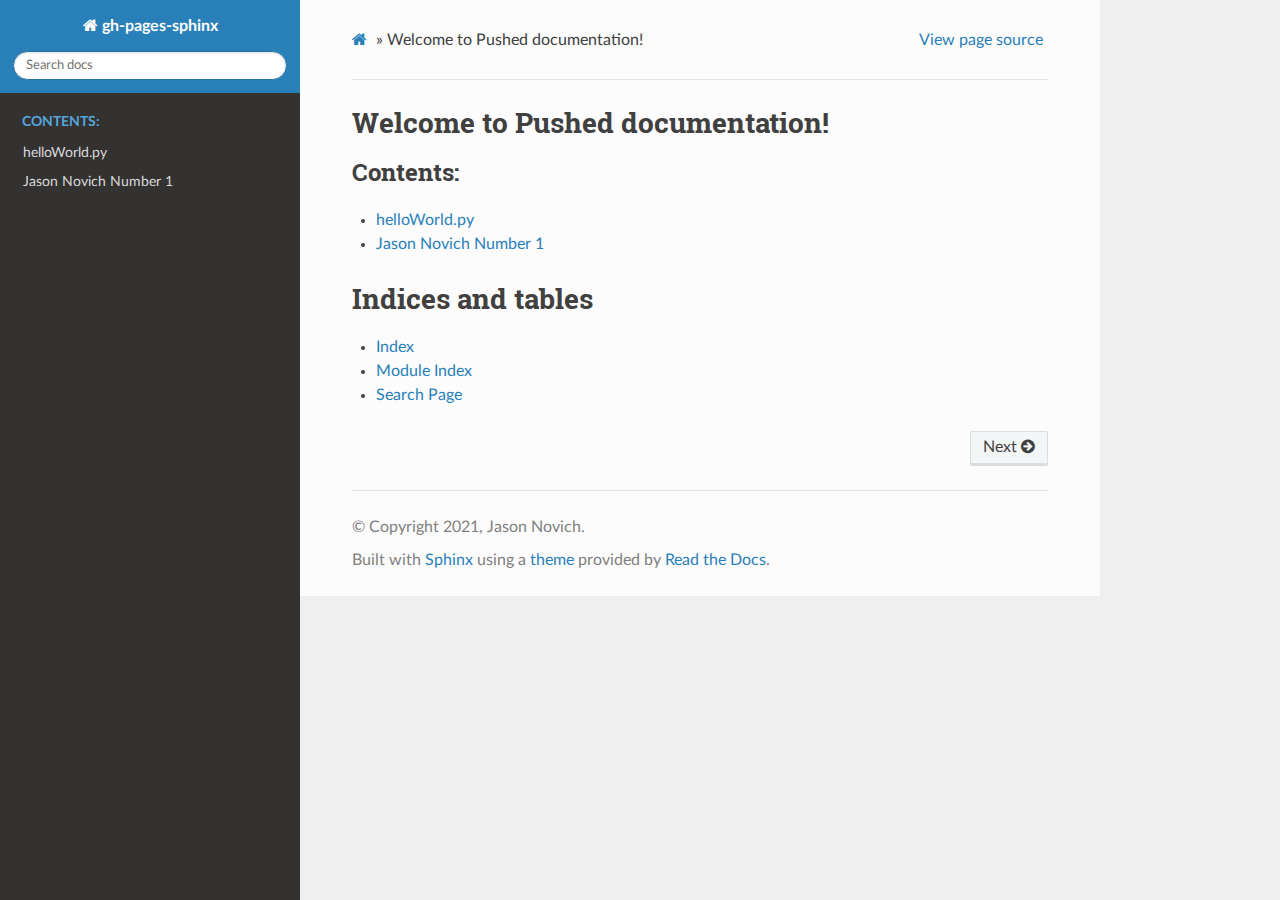
==== commit 4f0419e2: "formatting changes to jason_novich_Profile.rst" ====
--- a/docs/_build/html/index.html
+++ b/docs/_build/html/index.html
@@ -84,7 +84,7 @@
               <p class="caption"><span class="caption-text">Contents:</span></p>
 <ul>
 <li class="toctree-l1"><a class="reference internal" href="autodoc.html">helloWorld.py</a></li>
-<li class="toctree-l1"><a class="reference internal" href="src/jason_novich_Profile.html">Jason Novich</a></li>
+<li class="toctree-l1"><a class="reference internal" href="src/jason_novich_Profile.html">Jason Novich Number 1</a></li>
 </ul>
 
             
@@ -158,7 +158,7 @@
 <p class="caption"><span class="caption-text">Contents:</span></p>
 <ul>
 <li class="toctree-l1"><a class="reference internal" href="autodoc.html">helloWorld.py</a></li>
-<li class="toctree-l1"><a class="reference internal" href="src/jason_novich_Profile.html">Jason Novich</a></li>
+<li class="toctree-l1"><a class="reference internal" href="src/jason_novich_Profile.html">Jason Novich Number 1</a></li>
 </ul>
 </div>
 </div>
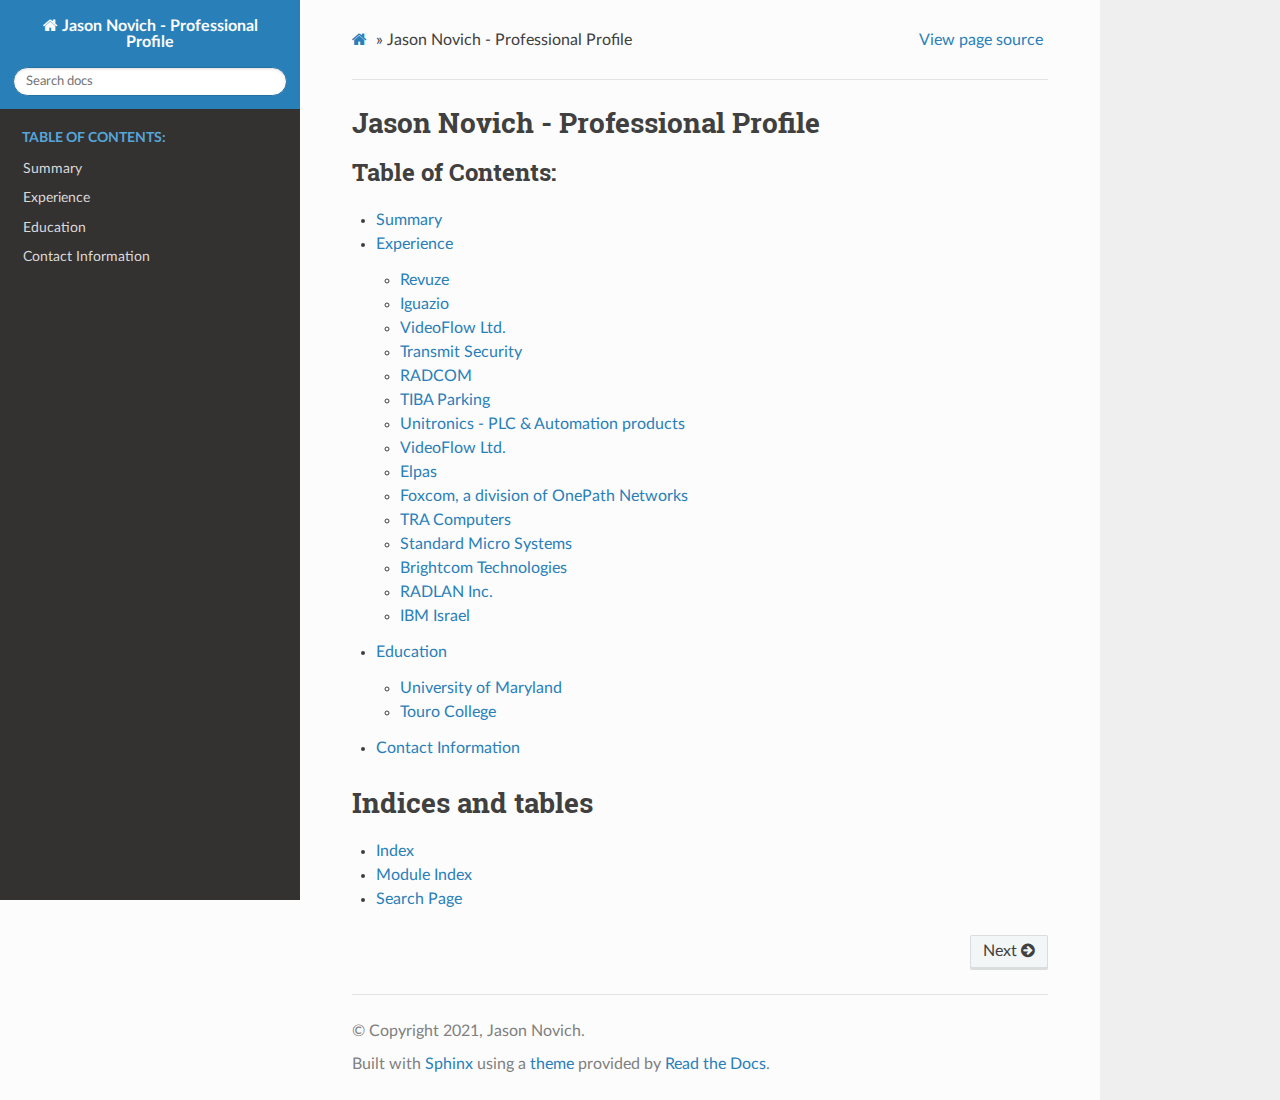
==== commit d00bbe03: "Changed it to a resume site" ====
--- a/docs/_build/html/index.html
+++ b/docs/_build/html/index.html
@@ -7,7 +7,7 @@
   
   <meta name="viewport" content="width=device-width, initial-scale=1.0" />
   
-  <title>Welcome to Pushed documentation! &mdash; gh-pages-sphinx 1.0.0 documentation</title>
+  <title>Jason Novich - Professional Profile &mdash; Jason Novich - Professional Profile 1.0.0 documentation</title>
   
 
   
@@ -39,7 +39,7 @@
     
     <link rel="index" title="Index" href="genindex.html" />
     <link rel="search" title="Search" href="search.html" />
-    <link rel="next" title="helloWorld.py" href="autodoc.html" /> 
+    <link rel="next" title="Summary" href="src/summary.html" /> 
 </head>
 
 <body class="wy-body-for-nav">
@@ -53,7 +53,7 @@
           
 
           
-            <a href="#" class="icon icon-home"> gh-pages-sphinx
+            <a href="#" class="icon icon-home"> Jason Novich - Professional Profile
           
 
           
@@ -81,10 +81,12 @@
               
             
             
-              <p class="caption"><span class="caption-text">Contents:</span></p>
+              <p class="caption"><span class="caption-text">Table of Contents:</span></p>
 <ul>
-<li class="toctree-l1"><a class="reference internal" href="autodoc.html">helloWorld.py</a></li>
-<li class="toctree-l1"><a class="reference internal" href="src/jason_novich_Profile.html">Jason Novich Number 1</a></li>
+<li class="toctree-l1"><a class="reference internal" href="src/summary.html">Summary</a></li>
+<li class="toctree-l1"><a class="reference internal" href="src/experience.html">Experience</a></li>
+<li class="toctree-l1"><a class="reference internal" href="src/education.html">Education</a></li>
+<li class="toctree-l1"><a class="reference internal" href="src/contact_info.html">Contact Information</a></li>
 </ul>
 
             
@@ -100,7 +102,7 @@
       <nav class="wy-nav-top" aria-label="top navigation">
         
           <i data-toggle="wy-nav-top" class="fa fa-bars"></i>
-          <a href="#">gh-pages-sphinx</a>
+          <a href="#">Jason Novich - Professional Profile</a>
         
       </nav>
 
@@ -133,7 +135,7 @@
     
       <li><a href="#" class="icon icon-home"></a> &raquo;</li>
         
-      <li>Welcome to Pushed documentation!</li>
+      <li>Jason Novich - Professional Profile</li>
     
     
       <li class="wy-breadcrumbs-aside">
@@ -152,13 +154,36 @@
           <div role="main" class="document" itemscope="itemscope" itemtype="http://schema.org/Article">
            <div itemprop="articleBody">
             
-  <div class="section" id="welcome-to-pushed-documentation">
-<h1>Welcome to Pushed documentation!<a class="headerlink" href="#welcome-to-pushed-documentation" title="Permalink to this headline">¶</a></h1>
+  <div class="section" id="jason-novich-professional-profile">
+<h1>Jason Novich - Professional Profile<a class="headerlink" href="#jason-novich-professional-profile" title="Permalink to this headline">¶</a></h1>
 <div class="toctree-wrapper compound">
-<p class="caption"><span class="caption-text">Contents:</span></p>
+<p class="caption"><span class="caption-text">Table of Contents:</span></p>
 <ul>
-<li class="toctree-l1"><a class="reference internal" href="autodoc.html">helloWorld.py</a></li>
-<li class="toctree-l1"><a class="reference internal" href="src/jason_novich_Profile.html">Jason Novich Number 1</a></li>
+<li class="toctree-l1"><a class="reference internal" href="src/summary.html">Summary</a></li>
+<li class="toctree-l1"><a class="reference internal" href="src/experience.html">Experience</a><ul>
+<li class="toctree-l2"><a class="reference internal" href="src/experience.html#revuze">Revuze</a></li>
+<li class="toctree-l2"><a class="reference internal" href="src/experience.html#iguazio">Iguazio</a></li>
+<li class="toctree-l2"><a class="reference internal" href="src/experience.html#videoflow-ltd">VideoFlow Ltd.</a></li>
+<li class="toctree-l2"><a class="reference internal" href="src/experience.html#transmit-security">Transmit Security</a></li>
+<li class="toctree-l2"><a class="reference internal" href="src/experience.html#radcom">RADCOM</a></li>
+<li class="toctree-l2"><a class="reference internal" href="src/experience.html#tiba-parking">TIBA Parking</a></li>
+<li class="toctree-l2"><a class="reference internal" href="src/experience.html#unitronics-plc-automation-products">Unitronics - PLC &amp; Automation products</a></li>
+<li class="toctree-l2"><a class="reference internal" href="src/experience.html#id2">VideoFlow Ltd.</a></li>
+<li class="toctree-l2"><a class="reference internal" href="src/experience.html#elpas">Elpas</a></li>
+<li class="toctree-l2"><a class="reference internal" href="src/experience.html#foxcom-a-division-of-onepath-networks">Foxcom, a division of OnePath Networks</a></li>
+<li class="toctree-l2"><a class="reference internal" href="src/experience.html#tra-computers">TRA Computers</a></li>
+<li class="toctree-l2"><a class="reference internal" href="src/experience.html#standard-micro-systems">Standard Micro Systems</a></li>
+<li class="toctree-l2"><a class="reference internal" href="src/experience.html#brightcom-technologies">Brightcom Technologies</a></li>
+<li class="toctree-l2"><a class="reference internal" href="src/experience.html#radlan-inc">RADLAN Inc.</a></li>
+<li class="toctree-l2"><a class="reference internal" href="src/experience.html#ibm-israel">IBM Israel</a></li>
+</ul>
+</li>
+<li class="toctree-l1"><a class="reference internal" href="src/education.html">Education</a><ul>
+<li class="toctree-l2"><a class="reference internal" href="src/education.html#university-of-maryland">University of Maryland</a></li>
+<li class="toctree-l2"><a class="reference internal" href="src/education.html#touro-college">Touro College</a></li>
+</ul>
+</li>
+<li class="toctree-l1"><a class="reference internal" href="src/contact_info.html">Contact Information</a></li>
 </ul>
 </div>
 </div>
@@ -177,7 +202,7 @@
           </div>
           <footer>
     <div class="rst-footer-buttons" role="navigation" aria-label="footer navigation">
-        <a href="autodoc.html" class="btn btn-neutral float-right" title="helloWorld.py" accesskey="n" rel="next">Next <span class="fa fa-arrow-circle-right" aria-hidden="true"></span></a>
+        <a href="src/summary.html" class="btn btn-neutral float-right" title="Summary" accesskey="n" rel="next">Next <span class="fa fa-arrow-circle-right" aria-hidden="true"></span></a>
     </div>
 
   <hr/>
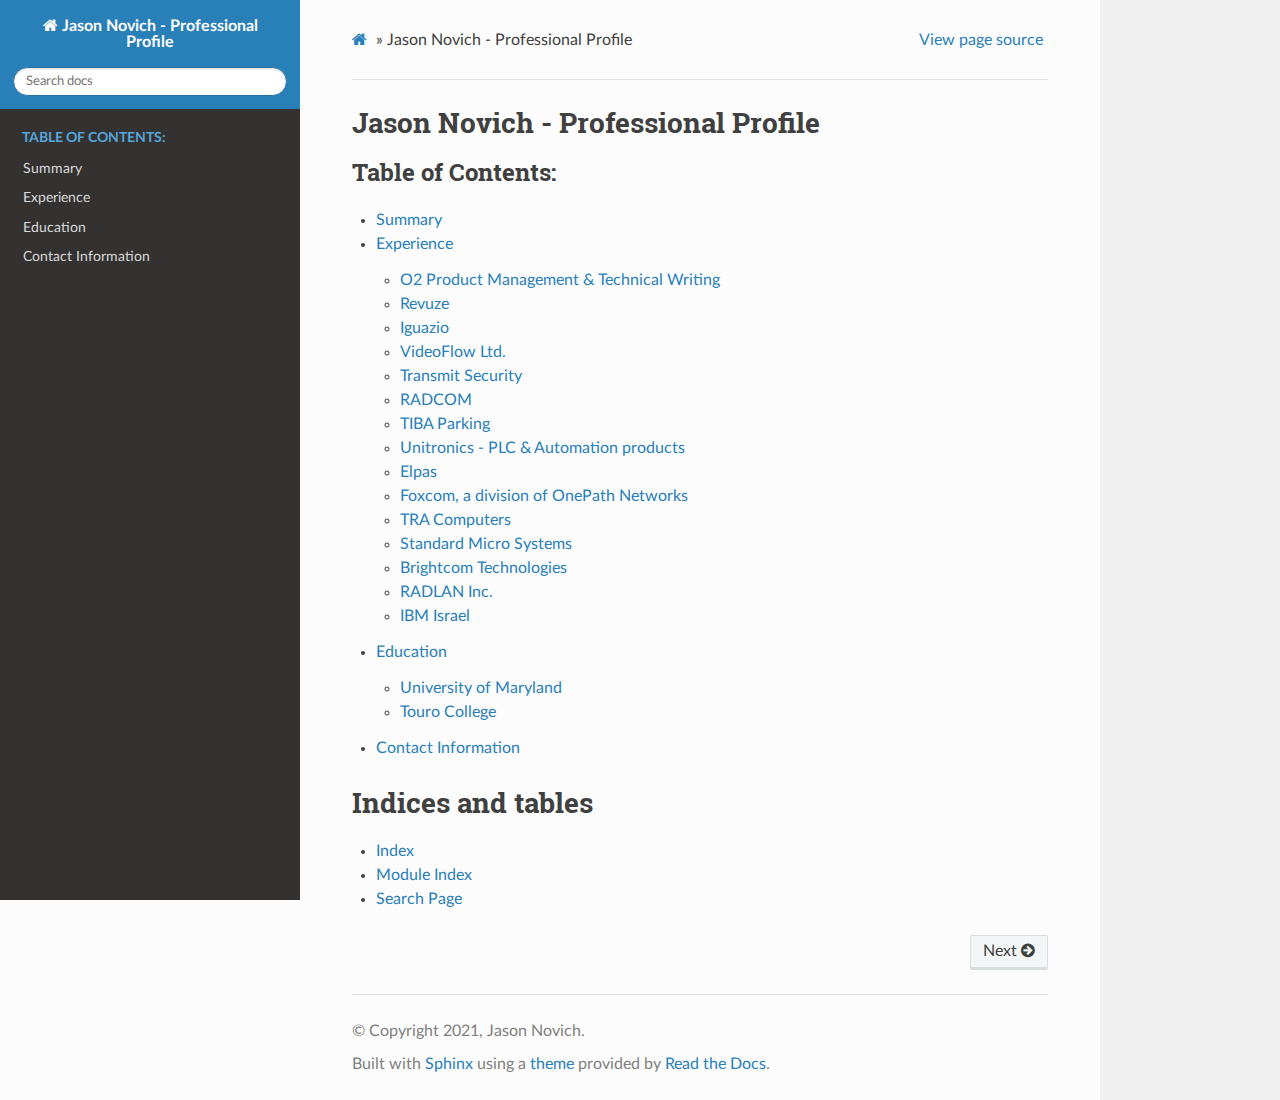
==== commit c8927e23: "New experience.rst formatting" ====
--- a/docs/_build/html/index.html
+++ b/docs/_build/html/index.html
@@ -161,6 +161,7 @@
 <ul>
 <li class="toctree-l1"><a class="reference internal" href="src/summary.html">Summary</a></li>
 <li class="toctree-l1"><a class="reference internal" href="src/experience.html">Experience</a><ul>
+<li class="toctree-l2"><a class="reference internal" href="src/experience.html#o2-product-management-technical-writing">O2 Product Management &amp; Technical Writing</a></li>
 <li class="toctree-l2"><a class="reference internal" href="src/experience.html#revuze">Revuze</a></li>
 <li class="toctree-l2"><a class="reference internal" href="src/experience.html#iguazio">Iguazio</a></li>
 <li class="toctree-l2"><a class="reference internal" href="src/experience.html#videoflow-ltd">VideoFlow Ltd.</a></li>
@@ -168,7 +169,6 @@
 <li class="toctree-l2"><a class="reference internal" href="src/experience.html#radcom">RADCOM</a></li>
 <li class="toctree-l2"><a class="reference internal" href="src/experience.html#tiba-parking">TIBA Parking</a></li>
 <li class="toctree-l2"><a class="reference internal" href="src/experience.html#unitronics-plc-automation-products">Unitronics - PLC &amp; Automation products</a></li>
-<li class="toctree-l2"><a class="reference internal" href="src/experience.html#id2">VideoFlow Ltd.</a></li>
 <li class="toctree-l2"><a class="reference internal" href="src/experience.html#elpas">Elpas</a></li>
 <li class="toctree-l2"><a class="reference internal" href="src/experience.html#foxcom-a-division-of-onepath-networks">Foxcom, a division of OnePath Networks</a></li>
 <li class="toctree-l2"><a class="reference internal" href="src/experience.html#tra-computers">TRA Computers</a></li>
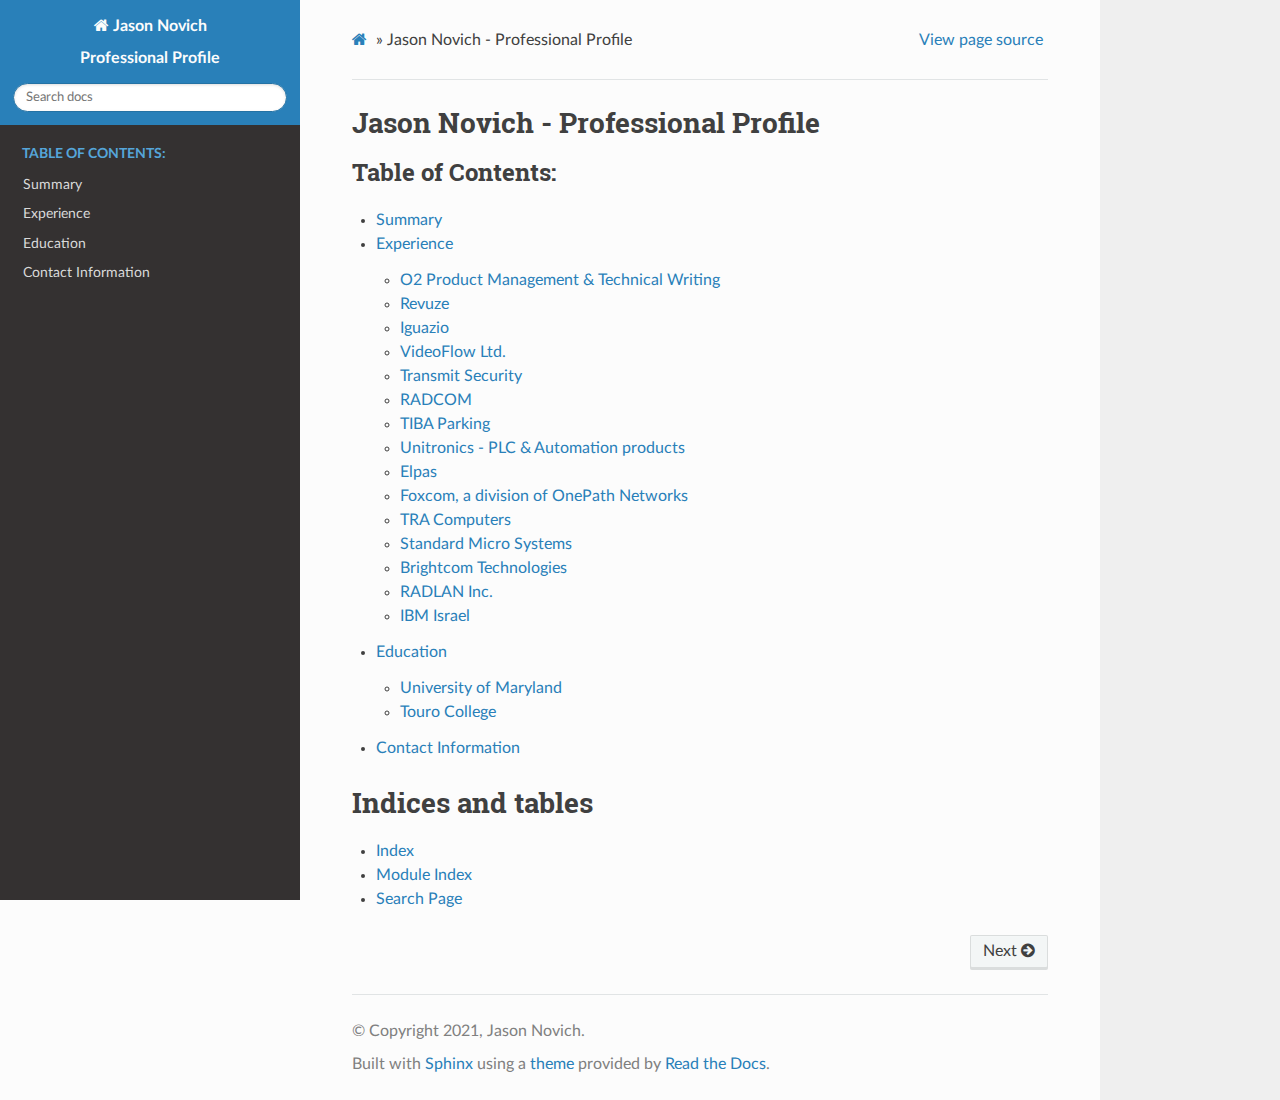
==== commit 7be1af1b: "Fixed line breaks in experience.rst and contact_info.rst" ====
--- a/docs/_build/html/index.html
+++ b/docs/_build/html/index.html
@@ -7,7 +7,7 @@
   
   <meta name="viewport" content="width=device-width, initial-scale=1.0" />
   
-  <title>Jason Novich - Professional Profile &mdash; Jason Novich - Professional Profile 1.0.0 documentation</title>
+  <title>Jason Novich - Professional Profile &mdash; Jason Novich &lt;br&gt;&lt;br&gt; Professional Profile 1.0.0 documentation</title>
   
 
   
@@ -53,7 +53,7 @@
           
 
           
-            <a href="#" class="icon icon-home"> Jason Novich - Professional Profile
+            <a href="#" class="icon icon-home"> Jason Novich <br><br> Professional Profile
           
 
           
@@ -102,7 +102,7 @@
       <nav class="wy-nav-top" aria-label="top navigation">
         
           <i data-toggle="wy-nav-top" class="fa fa-bars"></i>
-          <a href="#">Jason Novich - Professional Profile</a>
+          <a href="#">Jason Novich <br><br> Professional Profile</a>
         
       </nav>
 
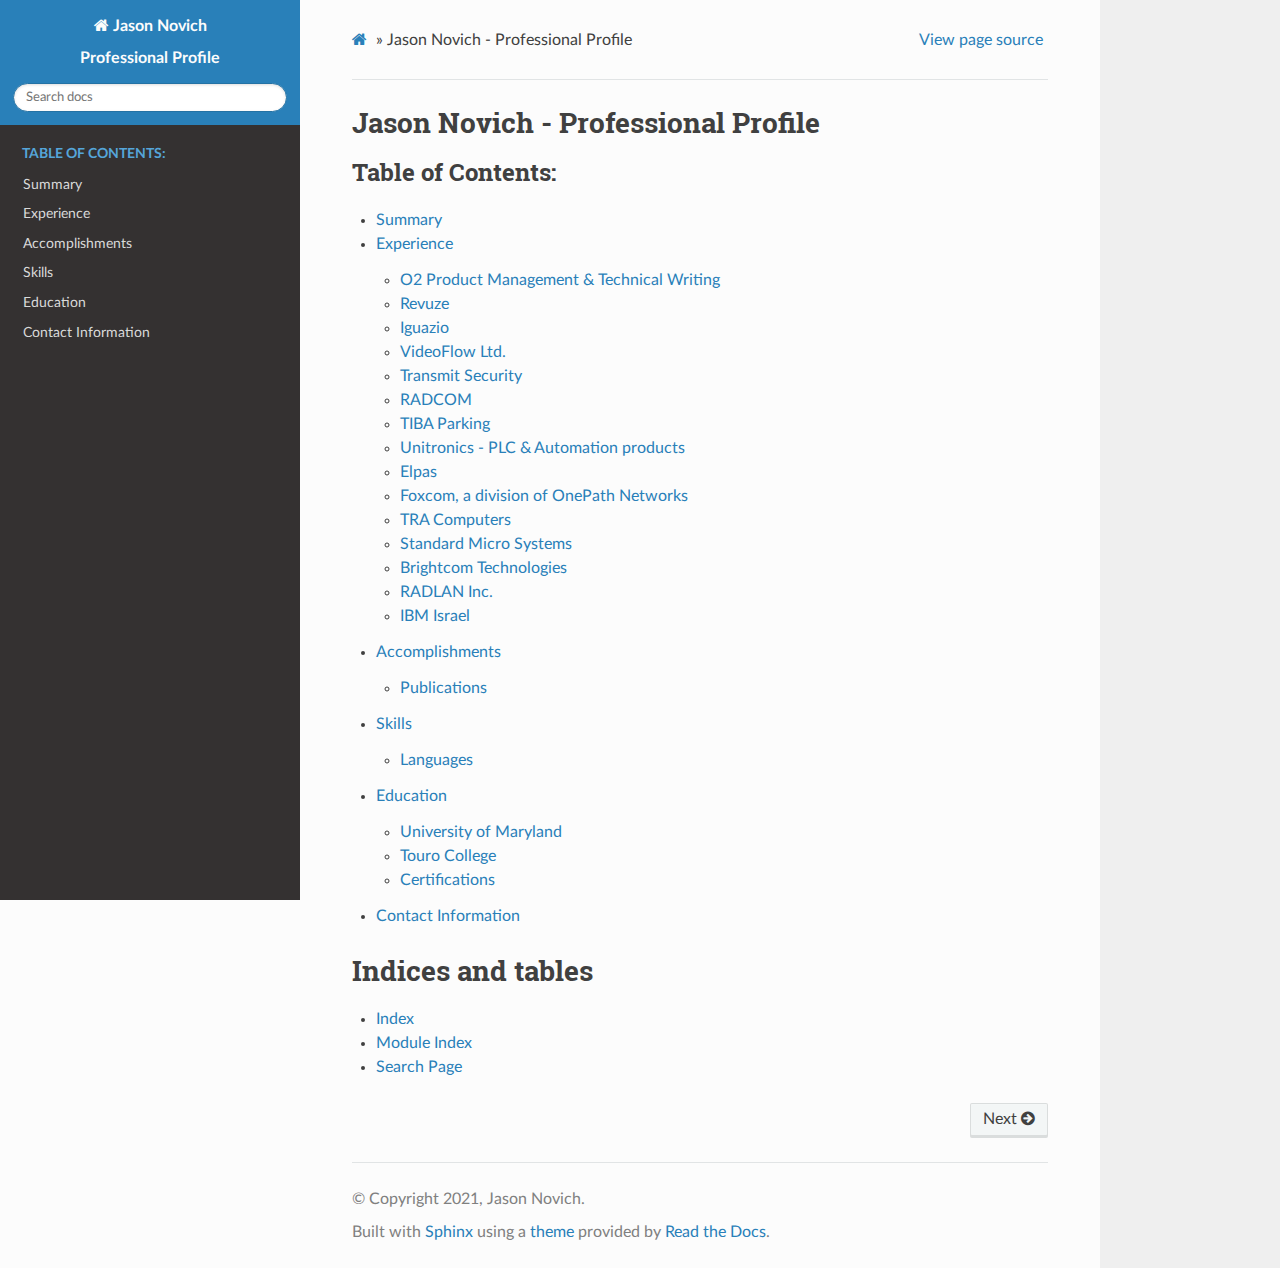
==== commit 5bda9d3c: "added accomplishments.rst, skills.rst" ====
--- a/docs/_build/html/index.html
+++ b/docs/_build/html/index.html
@@ -85,6 +85,8 @@
 <ul>
 <li class="toctree-l1"><a class="reference internal" href="src/summary.html">Summary</a></li>
 <li class="toctree-l1"><a class="reference internal" href="src/experience.html">Experience</a></li>
+<li class="toctree-l1"><a class="reference internal" href="src/accomplishments.html">Accomplishments</a></li>
+<li class="toctree-l1"><a class="reference internal" href="src/skills.html">Skills</a></li>
 <li class="toctree-l1"><a class="reference internal" href="src/education.html">Education</a></li>
 <li class="toctree-l1"><a class="reference internal" href="src/contact_info.html">Contact Information</a></li>
 </ul>
@@ -178,9 +180,18 @@
 <li class="toctree-l2"><a class="reference internal" href="src/experience.html#ibm-israel">IBM Israel</a></li>
 </ul>
 </li>
+<li class="toctree-l1"><a class="reference internal" href="src/accomplishments.html">Accomplishments</a><ul>
+<li class="toctree-l2"><a class="reference internal" href="src/accomplishments.html#publications">Publications</a></li>
+</ul>
+</li>
+<li class="toctree-l1"><a class="reference internal" href="src/skills.html">Skills</a><ul>
+<li class="toctree-l2"><a class="reference internal" href="src/skills.html#languages">Languages</a></li>
+</ul>
+</li>
 <li class="toctree-l1"><a class="reference internal" href="src/education.html">Education</a><ul>
 <li class="toctree-l2"><a class="reference internal" href="src/education.html#university-of-maryland">University of Maryland</a></li>
 <li class="toctree-l2"><a class="reference internal" href="src/education.html#touro-college">Touro College</a></li>
+<li class="toctree-l2"><a class="reference internal" href="src/education.html#certifications">Certifications</a></li>
 </ul>
 </li>
 <li class="toctree-l1"><a class="reference internal" href="src/contact_info.html">Contact Information</a></li>
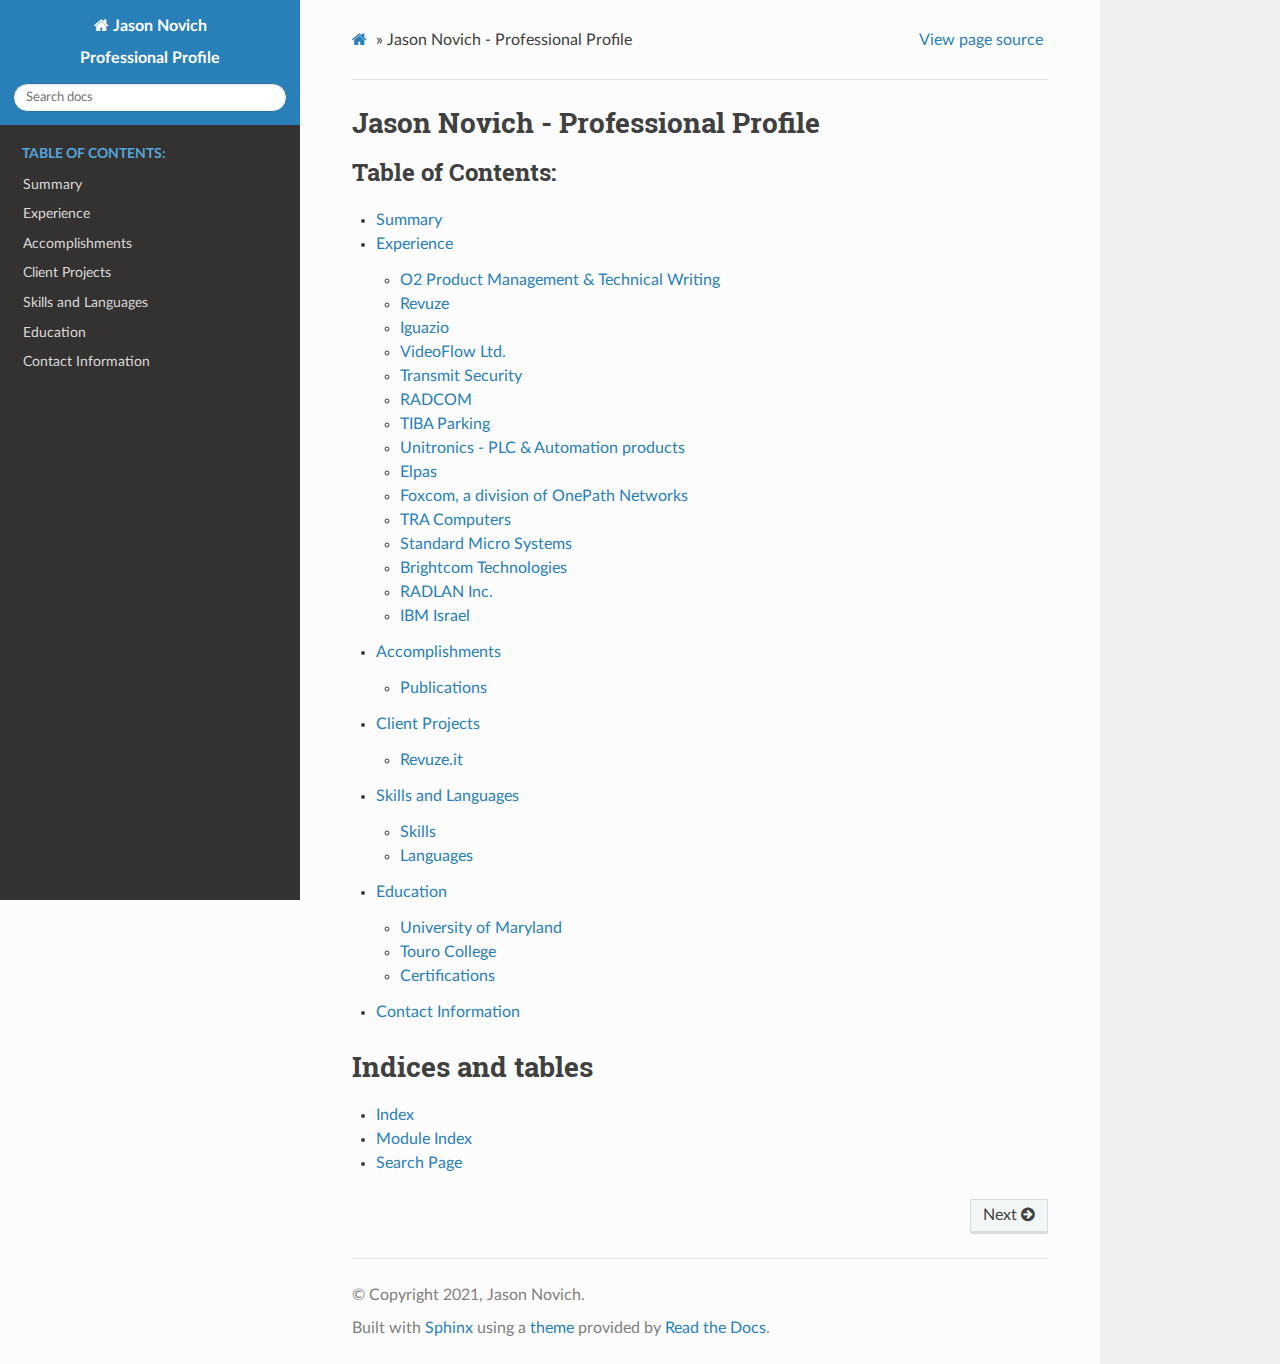
==== commit 01753991: "Changed skills.rst to tables and added client projects section." ====
--- a/docs/_build/html/index.html
+++ b/docs/_build/html/index.html
@@ -86,7 +86,8 @@
 <li class="toctree-l1"><a class="reference internal" href="src/summary.html">Summary</a></li>
 <li class="toctree-l1"><a class="reference internal" href="src/experience.html">Experience</a></li>
 <li class="toctree-l1"><a class="reference internal" href="src/accomplishments.html">Accomplishments</a></li>
-<li class="toctree-l1"><a class="reference internal" href="src/skills.html">Skills</a></li>
+<li class="toctree-l1"><a class="reference internal" href="src/showcase.html">Client Projects</a></li>
+<li class="toctree-l1"><a class="reference internal" href="src/skills.html">Skills and Languages</a></li>
 <li class="toctree-l1"><a class="reference internal" href="src/education.html">Education</a></li>
 <li class="toctree-l1"><a class="reference internal" href="src/contact_info.html">Contact Information</a></li>
 </ul>
@@ -184,7 +185,12 @@
 <li class="toctree-l2"><a class="reference internal" href="src/accomplishments.html#publications">Publications</a></li>
 </ul>
 </li>
-<li class="toctree-l1"><a class="reference internal" href="src/skills.html">Skills</a><ul>
+<li class="toctree-l1"><a class="reference internal" href="src/showcase.html">Client Projects</a><ul>
+<li class="toctree-l2"><a class="reference internal" href="src/showcase.html#revuze-it">Revuze.it</a></li>
+</ul>
+</li>
+<li class="toctree-l1"><a class="reference internal" href="src/skills.html">Skills and Languages</a><ul>
+<li class="toctree-l2"><a class="reference internal" href="src/skills.html#skills">Skills</a></li>
 <li class="toctree-l2"><a class="reference internal" href="src/skills.html#languages">Languages</a></li>
 </ul>
 </li>
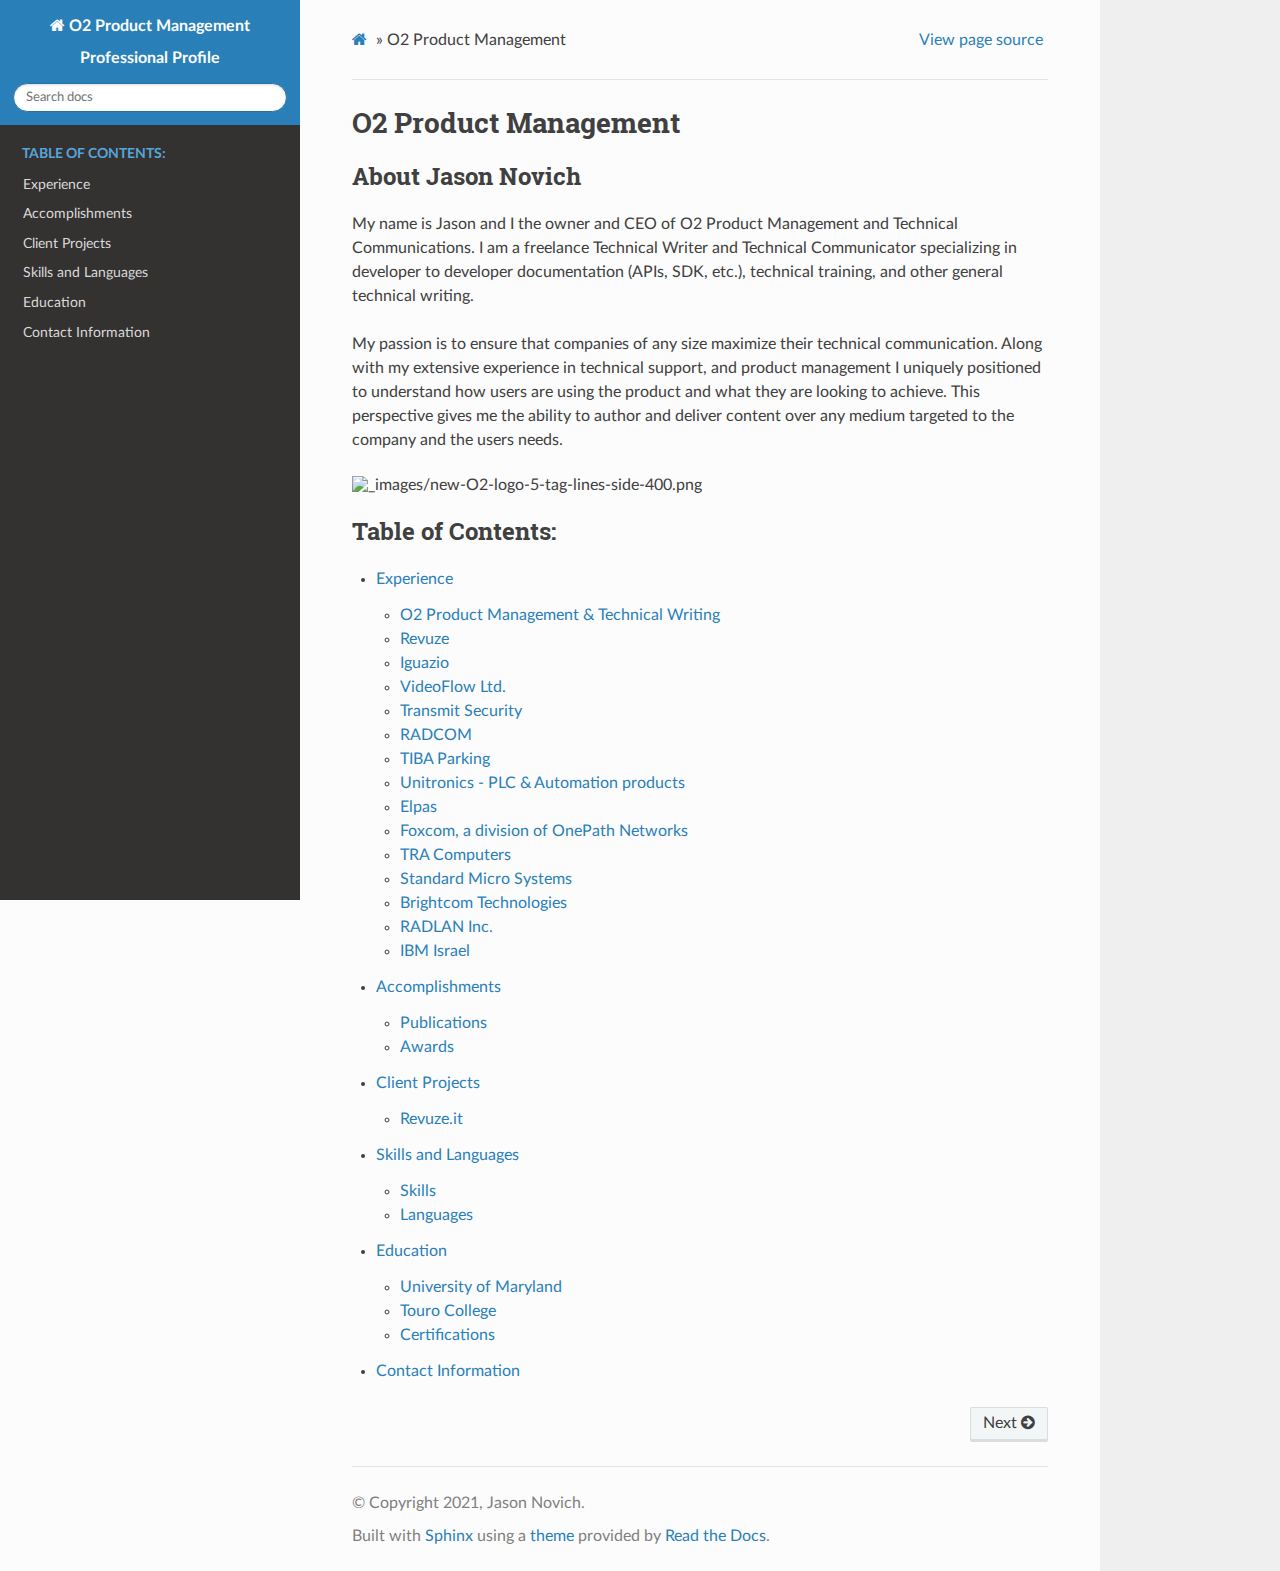
==== commit 3347b06f: "Removes summary.rst and added it to the intro. Added logo file and changed title of the site." ====
--- a/docs/_build/html/index.html
+++ b/docs/_build/html/index.html
@@ -7,7 +7,7 @@
   
   <meta name="viewport" content="width=device-width, initial-scale=1.0" />
   
-  <title>Jason Novich - Professional Profile &mdash; Jason Novich &lt;br&gt;&lt;br&gt; Professional Profile 1.0.0 documentation</title>
+  <title>O2 Product Management &mdash; O2 Product Management&lt;br&gt;&lt;br&gt;Professional Profile 1.0.0 documentation</title>
   
 
   
@@ -39,7 +39,7 @@
     
     <link rel="index" title="Index" href="genindex.html" />
     <link rel="search" title="Search" href="search.html" />
-    <link rel="next" title="Summary" href="src/summary.html" /> 
+    <link rel="next" title="Experience" href="src/experience.html" /> 
 </head>
 
 <body class="wy-body-for-nav">
@@ -53,7 +53,7 @@
           
 
           
-            <a href="#" class="icon icon-home"> Jason Novich <br><br> Professional Profile
+            <a href="#" class="icon icon-home"> O2 Product Management<br><br>Professional Profile
           
 
           
@@ -83,7 +83,6 @@
             
               <p class="caption"><span class="caption-text">Table of Contents:</span></p>
 <ul>
-<li class="toctree-l1"><a class="reference internal" href="src/summary.html">Summary</a></li>
 <li class="toctree-l1"><a class="reference internal" href="src/experience.html">Experience</a></li>
 <li class="toctree-l1"><a class="reference internal" href="src/accomplishments.html">Accomplishments</a></li>
 <li class="toctree-l1"><a class="reference internal" href="src/showcase.html">Client Projects</a></li>
@@ -105,7 +104,7 @@
       <nav class="wy-nav-top" aria-label="top navigation">
         
           <i data-toggle="wy-nav-top" class="fa fa-bars"></i>
-          <a href="#">Jason Novich <br><br> Professional Profile</a>
+          <a href="#">O2 Product Management<br><br>Professional Profile</a>
         
       </nav>
 
@@ -138,7 +137,7 @@
     
       <li><a href="#" class="icon icon-home"></a> &raquo;</li>
         
-      <li>Jason Novich - Professional Profile</li>
+      <li>O2 Product Management</li>
     
     
       <li class="wy-breadcrumbs-aside">
@@ -157,12 +156,25 @@
           <div role="main" class="document" itemscope="itemscope" itemtype="http://schema.org/Article">
            <div itemprop="articleBody">
             
-  <div class="section" id="jason-novich-professional-profile">
-<h1>Jason Novich - Professional Profile<a class="headerlink" href="#jason-novich-professional-profile" title="Permalink to this headline">¶</a></h1>
+  <div class="section" id="o2-product-management">
+<h1>O2 Product Management<a class="headerlink" href="#o2-product-management" title="Permalink to this headline">¶</a></h1>
+<div class="section" id="about-jason-novich">
+<h2>About Jason Novich<a class="headerlink" href="#about-jason-novich" title="Permalink to this headline">¶</a></h2>
+<p>My name is Jason and I the owner and CEO of O2 Product Management and Technical Communications.
+I am a freelance Technical Writer and Technical
+Communicator specializing in developer to developer documentation (APIs, SDK, etc.),
+technical training, and other general technical writing.</p>
+<p>My passion is to ensure that companies of any size maximize their
+technical communication. Along with my extensive experience in
+technical support, and product management I uniquely positioned to
+understand how users are using the product and what they are looking
+to achieve. This perspective gives me the ability to author and
+deliver content over any medium targeted to the company and the
+users needs.</p>
+<img alt="_images/new-O2-logo-5-tag-lines-side-400.png" src="_images/new-O2-logo-5-tag-lines-side-400.png" />
 <div class="toctree-wrapper compound">
 <p class="caption"><span class="caption-text">Table of Contents:</span></p>
 <ul>
-<li class="toctree-l1"><a class="reference internal" href="src/summary.html">Summary</a></li>
 <li class="toctree-l1"><a class="reference internal" href="src/experience.html">Experience</a><ul>
 <li class="toctree-l2"><a class="reference internal" href="src/experience.html#o2-product-management-technical-writing">O2 Product Management &amp; Technical Writing</a></li>
 <li class="toctree-l2"><a class="reference internal" href="src/experience.html#revuze">Revuze</a></li>
@@ -183,6 +195,7 @@
 </li>
 <li class="toctree-l1"><a class="reference internal" href="src/accomplishments.html">Accomplishments</a><ul>
 <li class="toctree-l2"><a class="reference internal" href="src/accomplishments.html#publications">Publications</a></li>
+<li class="toctree-l2"><a class="reference internal" href="src/accomplishments.html#awards">Awards</a></li>
 </ul>
 </li>
 <li class="toctree-l1"><a class="reference internal" href="src/showcase.html">Client Projects</a><ul>
@@ -204,13 +217,6 @@
 </ul>
 </div>
 </div>
-<div class="section" id="indices-and-tables">
-<h1>Indices and tables<a class="headerlink" href="#indices-and-tables" title="Permalink to this headline">¶</a></h1>
-<ul class="simple">
-<li><p><a class="reference internal" href="genindex.html"><span class="std std-ref">Index</span></a></p></li>
-<li><p><a class="reference internal" href="py-modindex.html"><span class="std std-ref">Module Index</span></a></p></li>
-<li><p><a class="reference internal" href="search.html"><span class="std std-ref">Search Page</span></a></p></li>
-</ul>
 </div>
 
 
@@ -219,7 +225,7 @@
           </div>
           <footer>
     <div class="rst-footer-buttons" role="navigation" aria-label="footer navigation">
-        <a href="src/summary.html" class="btn btn-neutral float-right" title="Summary" accesskey="n" rel="next">Next <span class="fa fa-arrow-circle-right" aria-hidden="true"></span></a>
+        <a href="src/experience.html" class="btn btn-neutral float-right" title="Experience" accesskey="n" rel="next">Next <span class="fa fa-arrow-circle-right" aria-hidden="true"></span></a>
     </div>
 
   <hr/>
